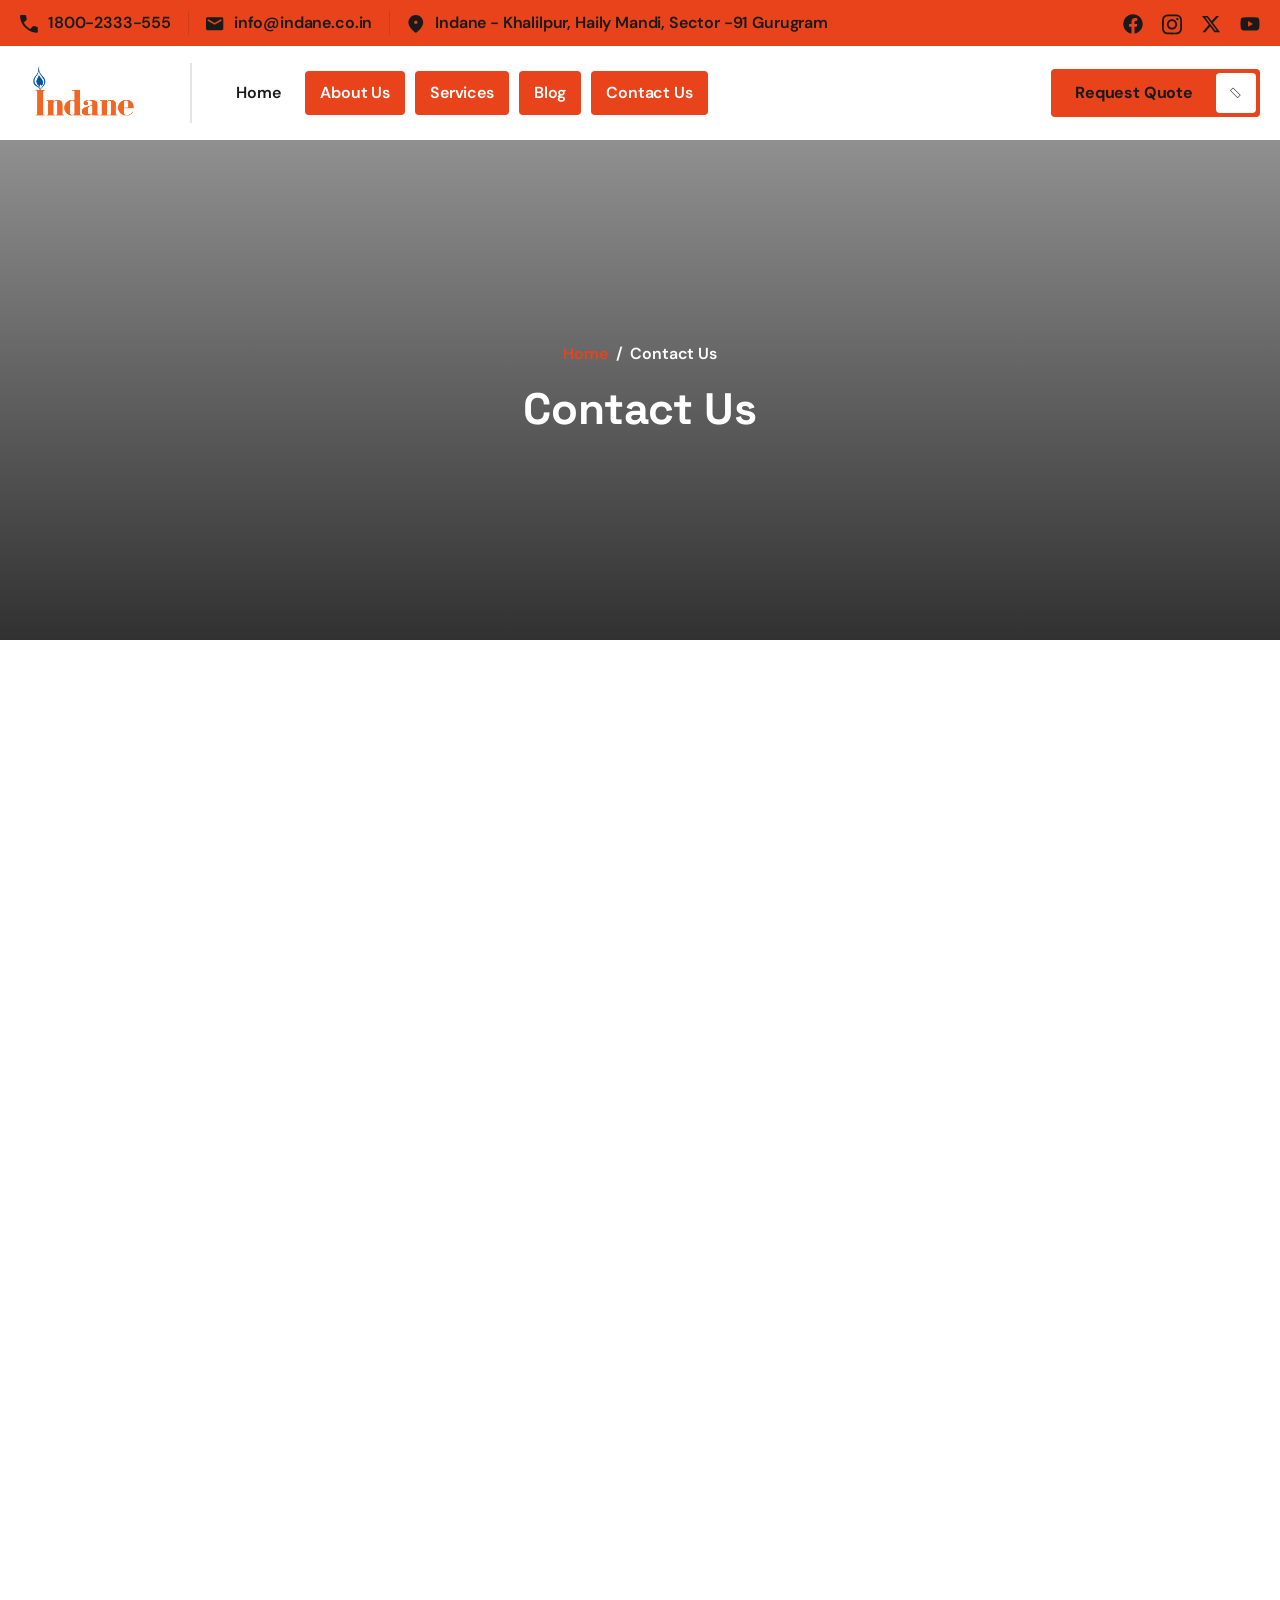
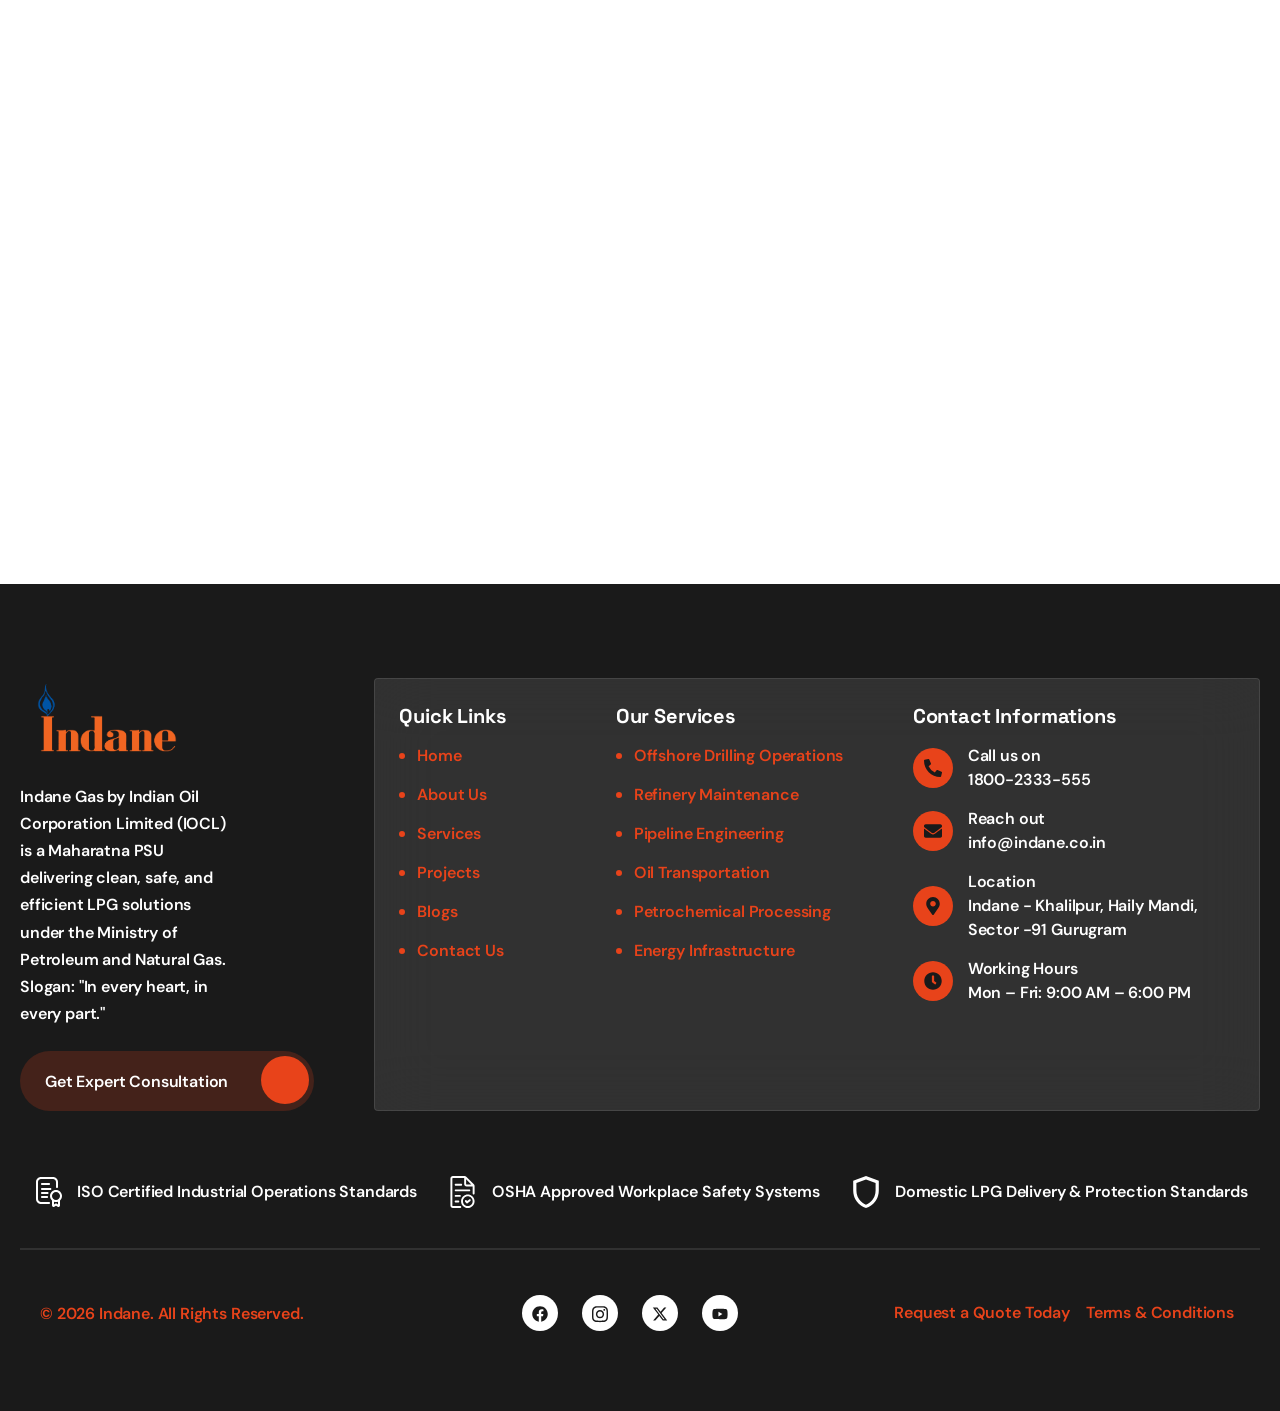
==== contact.html @ a06b0a33 "Unify contact page layout and theme details with home page, and interlink both pages" ====
<!DOCTYPE html>
<html lang="en-US">
<head>
<meta charset="UTF-8" />
    <meta name="viewport" content="width=device-width, initial-scale=1.0" />
    <title>Contact Us – IndianOil Indane LPG Distributor</title>
    <meta name="robots" content="index, follow" />
    <link rel="dns-prefetch" href="//fonts.googleapis.com" />
    <link rel="alternate" type="application/rss+xml" title="Indane - Oil &amp; Gas Company WordPress Theme » Feed" href="https://oilix.wpthemeverse.com/feed/" />
    <link rel="alternate" type="application/rss+xml" title="Indane - Oil &amp; Gas Company WordPress Theme » Comments Feed" href="https://oilix.wpthemeverse.com/comments/feed/" />
    <link rel="alternate" title="oEmbed (JSON)" type="application/json+oembed" href="https://oilix.wpthemeverse.com/wp-json/oembed/1.0/embed?url=https%3A%2F%2Foilix.wpthemeverse.com%2F" />
    <link rel="alternate" title="oEmbed (XML)" type="text/xml+oembed" href="https://oilix.wpthemeverse.com/wp-json/oembed/1.0/embed?url=https%3A%2F%2Foilix.wpthemeverse.com%2F&amp;format=xml" />
    
    <link rel="stylesheet" id="elementor-frontend-css" href="css/wp-content-uploads-elementor-css-custom-frontend.min.css" media="all" />
    
    <link rel="stylesheet" id="elementor-post-63-css" href="css/wp-content-uploads-elementor-css-post-63.css" media="all" />
    <link rel="stylesheet" id="elementor-post-1998-css" href="css/wp-content-uploads-elementor-css-post-1998.css" media="all" />
    
    
    
    <link rel="stylesheet" id="contact-form-7-css" href="css/wp-content-plugins-contact-form-7-includes-css-styles.css" media="all" />
    <link rel="stylesheet" id="elementor-post-8-css" href="css/wp-content-uploads-elementor-css-post-8.css" media="all" />
    <link rel="stylesheet" id="e-animation-fadeInUp-css" href="css/wp-content-plugins-elementor-assets-lib-animations-styles-fadeInUp.min.css" media="all" />
    <link rel="stylesheet" id="widget-heading-css" href="css/wp-content-plugins-elementor-assets-css-widget-heading.min.css" media="all" />
    <link rel="stylesheet" id="widget-icon-box-css" href="css/wp-content-uploads-elementor-css-custom-widget-icon-box.min.css" media="all" />
    <link rel="stylesheet" id="widget-divider-css" href="css/wp-content-plugins-elementor-assets-css-widget-divider.min.css" media="all" />
    <link rel="stylesheet" id="widget-image-box-css" href="css/wp-content-uploads-elementor-css-custom-widget-image-box.min.css" media="all" />
    <link rel="stylesheet" id="e-animation-fadeInRight-css" href="css/wp-content-plugins-elementor-assets-lib-animations-styles-fadeInRight.min.css" media="all" />
    <link rel="stylesheet" id="widget-image-css" href="css/wp-content-plugins-elementor-assets-css-widget-image.min.css" media="all" />
    <link rel="stylesheet" id="widget-counter-css" href="css/wp-content-plugins-elementor-assets-css-widget-counter.min.css" media="all" />
    <link rel="stylesheet" id="widget-icon-list-css" href="css/wp-content-uploads-elementor-css-custom-widget-icon-list.min.css" media="all" />
    <link rel="stylesheet" id="widget-rating-css" href="css/wp-content-plugins-elementor-assets-css-widget-rating.min.css" media="all" />
    <link rel="stylesheet" id="swiper-css" href="css/wp-content-plugins-elementor-assets-lib-swiper-v8-css-swiper.min.css" media="all" />
    <link rel="stylesheet" id="widget-text-path-css" href="css/wp-content-plugins-elementor-assets-css-widget-text-path.min.css" media="all" />
    <link rel="stylesheet" id="e-animation-zoomIn-css" href="css/wp-content-plugins-elementor-assets-lib-animations-styles-zoomIn.min.css" media="all" />
    <link rel="stylesheet" id="elementskit-parallax-css" href="css/wp-content-plugins-elementskit-modules-parallax-assets-css-style.css" media="all" />
    <link rel="stylesheet" id="e-animation-fadeInLeft-css" href="css/wp-content-plugins-elementor-assets-lib-animations-styles-fadeInLeft.min.css" media="all" />
    <link rel="stylesheet" id="elementor-post-21-css" href="css/wp-content-uploads-elementor-css-post-21.css" media="all" />
    <link rel="stylesheet" id="base-desktop-css" href="css/wp-content-uploads-elementor-css-base-desktop.css" media="all" />
    <link rel="stylesheet" id="ekit-widget-styles-css" href="css/wp-content-plugins-elementskit-lite-widgets-init-assets-css-widget-styles.css" media="all" />
    <link rel="stylesheet" id="ekit-widget-styles-pro-css" href="css/wp-content-plugins-elementskit-widgets-init-assets-css-widget-styles-pro.css" media="all" />
    <link rel="stylesheet" id="ekit-responsive-css" href="css/wp-content-plugins-elementskit-lite-widgets-init-assets-css-responsive.css" media="all" />
    <link rel="stylesheet" id="oilix-font-css" href="https://fonts.googleapis.com/css2?family=Plus+Jakarta+Sans:ital,wght@0,200..800;1,200..800&amp;display=swap" media="all" />
    <link rel="stylesheet" id="oilix-css-variable-css" href="css/wp-content-themes-oilix-assets-css-css-variable.css" media="all" />
    <link rel="stylesheet" id="fontawesome-6.4.0-css" href="css/wp-content-themes-oilix-assets-css-all.min.css" media="all" />
    <link rel="stylesheet" id="bootstrap-5.3.2-css" href="css/wp-content-themes-oilix-assets-css-bootstrap.min.css" media="all" />
    <link rel="stylesheet" id="oilix-style-css" href="css/wp-content-themes-oilix-style.css" media="all" />
    <link rel="stylesheet" id="elementor-gf-dmsans-css" href="https://fonts.googleapis.com/css?family=DM+Sans:100,100italic,200,200italic,300,300italic,400,400italic,500,500italic,600,600italic,700,700italic,800,800italic,900,900italic&amp;display=swap" media="all" />
    <link rel="stylesheet" id="elementor-gf-spacegrotesk-css" href="https://fonts.googleapis.com/css?family=Space+Grotesk:100,100italic,200,200italic,300,300italic,400,400italic,500,500italic,600,600italic,700,700italic,800,800italic,900,900italic&amp;display=swap" media="all" />
    <link rel="stylesheet" id="elementor-gf-rethinksans-css" href="https://fonts.googleapis.com/css?family=Rethink+Sans:100,100italic,200,200italic,300,300italic,400,400italic,500,500italic,600,600italic,700,700italic,800,800italic,900,900italic&amp;display=swap" media="all" />
    <link rel="stylesheet" id="elementor-icons-ekiticons-css" href="css/wp-content-plugins-elementskit-lite-modules-elementskit-icon-pack-assets-css-ekiticons.css" media="all" />
    
    <script id="jquery-core-js" src="https://oilix.wpthemeverse.com/wp-includes/js/jquery/jquery.min.js?ver=3.7.1">
    </script>
    <script id="jquery-migrate-js" src="https://oilix.wpthemeverse.com/wp-includes/js/jquery/jquery-migrate.min.js?ver=3.4.1">
    </script>
    <link rel="https://api.w.org/" href="https://oilix.wpthemeverse.com/wp-json/" />
    <link rel="alternate" title="JSON" type="application/json" href="https://oilix.wpthemeverse.com/wp-json/wp/v2/pages/2715" />
    <link rel="EditURI" type="application/rsd+xml" title="RSD" href="https://oilix.wpthemeverse.com/xmlrpc.php?rsd" />
    <meta name="generator" content="WordPress 7.0" />
    <link rel="canonical" href="https://oilix.wpthemeverse.com/" />
    <link rel="shortlink" href="https://oilix.wpthemeverse.com/" />
    <meta name="generator" content="Elementor 4.1.4; features: e_font_icon_svg, additional_custom_breakpoints; settings: css_print_method-external, google_font-enabled, font_display-swap" />
    
    
    <meta name="theme-color" content="#FFFFFF" />
    <link rel="icon" href="images/favicon.svg" type="image/svg+xml" sizes="any" />
    <link rel="icon" href="images/favicon.svg" type="image/svg+xml" sizes="32x32" />
    <link rel="icon" href="images/favicon.svg" type="image/svg+xml" sizes="192x192" />
    <link rel="apple-touch-icon" href="images/favicon.svg" />
    <meta name="msapplication-TileImage" content="images/favicon.svg" />
      
  
    <!-- Professional Team Cards Styling Overrides (Jenny Wilson style) -->
    
    <link rel="stylesheet" href="styles.css">
    <link rel="stylesheet" id="widget-google_maps-css" href="css/wp-content-plugins-elementor-assets-css-widget-google_maps.min.css" media="all" />
</head>
<body class="wp-singular page-template page-template-elementor_header_footer page page-id-21 wp-custom-logo wp-embed-responsive wp-theme-oilix elementor-default elementor-template-full-width elementor-kit-8 elementor-page elementor-page-21">

    <a class="skip-link screen-reader-text" href="#content">    Skip to content
</a>
<div class="ekit-template-content-markup ekit-template-content-header ekit-template-content-theme-support">
      <div data-elementor-type="wp-post" data-elementor-id="63" class="elementor elementor-63">
        <div class="elementor-element elementor-element-0252ae4 e-con-full e-flex e-con e-parent" data-id="0252ae4" data-element_type="container" data-e-type="container">
          <div class="elementor-element elementor-element-2b72ddc elementor-hidden-tablet elementor-hidden-mobile e-flex e-con-boxed e-con e-child" data-id="2b72ddc" data-element_type="container" data-e-type="container" data-settings="{&#34;background_background&#34;:&#34;classic&#34;}">
            <div class="e-con-inner">
              <div class="elementor-element elementor-element-5e96558 e-con-full e-flex e-con e-child" data-id="5e96558" data-element_type="container" data-e-type="container">
                <div class="elementor-element elementor-element-3dda092 elementor-widget elementor-widget-elementskit-stylish-list" data-id="3dda092" data-element_type="widget" data-e-type="widget" data-settings="{&#34;ekit_we_effect_on&#34;:&#34;none&#34;}" data-widget_type="elementskit-stylish-list.default">
                  <div class="elementor-widget-container">
                    <div class="ekit-wid-con">
                      <ul class="ekit-stylish-list list-inline">
                        <li class="ekit-stylish-list-content-wrapper elementor-repeater-item-6f565de">
                          <a class="ekit-wrapper-link" # aria-label="1800-2333-555"></a>
                          <div class="ekit-stylish-list-content">
                            <div class="ekit-stylish-list-content-icon">
                              <svg xmlns="http://www.w3.org/2000/svg" width="17" height="17" viewBox="0 0 17 17" fill="none">
                                <path d="M15.4811 16.8C13.4644 16.65 11.5519 16.1542 9.74356 15.3125C7.93523 14.4708 6.31439 13.3333 4.88106 11.9C3.44773 10.4667 2.31439 8.84583 1.48106 7.0375C0.647727 5.22917 0.156061 3.31667 0.00606061 1.3C-0.0272727 0.95 0.0768939 0.645833 0.318561 0.3875C0.560227 0.129167 0.856061 0 1.20606 0H4.60606C4.88939 0 5.13523 0.0875 5.34356 0.2625C5.55189 0.4375 5.68939 0.658333 5.75606 0.925L6.35606 3.6C6.38939 3.81667 6.37689 4.025 6.31856 4.225C6.26023 4.425 6.16439 4.59167 6.03106 4.725L3.60606 7.175C3.93939 7.80833 4.32273 8.41667 4.75606 9C5.18939 9.58333 5.67273 10.1333 6.20606 10.65C6.70606 11.15 7.23939 11.6125 7.80606 12.0375C8.37273 12.4625 8.97273 12.8417 9.60606 13.175L12.0811 10.775C12.2144 10.6417 12.3811 10.5458 12.5811 10.4875C12.7811 10.4292 12.9894 10.4167 13.2061 10.45L15.8811 11.025C16.1644 11.1083 16.3894 11.2542 16.5561 11.4625C16.7227 11.6708 16.8061 11.9167 16.8061 12.2V15.6C16.8061 15.95 16.6727 16.2458 16.4061 16.4875C16.1394 16.7292 15.8311 16.8333 15.4811 16.8Z" fill="#1A1A1A">
                                </path>
                              </svg>
                            </div>
                            <div class="ekit-stylish-list-content-text">
                              <span class="ekit-stylish-list-content-title">                              1800-2333-555
</span>
                            </div>
                          </div>
                        </li>
                        <div class="ekit-stylish-list-divider-inline">
                        </div>
                        <li class="ekit-stylish-list-content-wrapper elementor-repeater-item-b0fa4a8">
                          <a class="ekit-wrapper-link" # aria-label="info@indane.co.in"></a>
                          <div class="ekit-stylish-list-content">
                            <div class="ekit-stylish-list-content-icon">
                              <svg xmlns="http://www.w3.org/2000/svg" width="20" height="15" viewBox="0 0 20 15" fill="none">
                                <path d="M1.8 14.4C1.305 14.4 0.88125 14.2237 0.52875 13.871C0.17625 13.5183 0 13.0943 0 12.599V1.793C0 1.29767 0.17625 0.875 0.52875 0.525C0.88125 0.175 1.305 0 1.8 0H17.4C17.895 0 18.3188 0.176333 18.6712 0.528999C19.0238 0.881666 19.2 1.30567 19.2 1.801V12.607C19.2 13.1023 19.0238 13.525 18.6712 13.875C18.3188 14.225 17.895 14.4 17.4 14.4H1.8ZM9.8375 8.2375C9.9125 8.2125 9.99067 8.17767 10.072 8.133L16.975 4.175C17.1083 4.09167 17.2125 3.97967 17.2875 3.839C17.3625 3.69833 17.4 3.54367 17.4 3.375C17.4 3.01867 17.2474 2.75458 16.9423 2.58275C16.6371 2.41092 16.323 2.41667 16 2.6L9.6 6.275L3.225 2.625C2.90833 2.44167 2.59167 2.43333 2.275 2.6C1.95833 2.76667 1.8 3.025 1.8 3.375C1.8 3.54167 1.84167 3.69583 1.925 3.8375C2.00833 3.97917 2.11667 4.09167 2.25 4.175L9.15 8.125C9.21767 8.175 9.28875 8.2125 9.36325 8.2375C9.43775 8.2625 9.51667 8.275 9.6 8.275C9.68333 8.275 9.7625 8.2625 9.8375 8.2375Z" fill="#1A1A1A">
                                </path>
                              </svg>
                            </div>
                            <div class="ekit-stylish-list-content-text">
                              <span class="ekit-stylish-list-content-title">                              info@indane.co.in
</span>
                            </div>
                          </div>
                        </li>
                        <div class="ekit-stylish-list-divider-inline">
                        </div>
                        <li class="ekit-stylish-list-content-wrapper elementor-repeater-item-bd86d93">
                          <div class="ekit-stylish-list-content">
                            <div class="ekit-stylish-list-content-icon">
                              <svg xmlns="http://www.w3.org/2000/svg" width="16" height="19" viewBox="0 0 16 19" fill="none">
                                <path d="M7.1875 18.5125C6.99583 18.4375 6.80833 18.325 6.625 18.175C5.95833 17.5917 5.2375 16.9083 4.4625 16.125C3.6875 15.3417 2.96667 14.5 2.3 13.6C1.63333 12.7 1.08333 11.7625 0.65 10.7875C0.216667 9.8125 0 8.84167 0 7.875C0 5.64167 0.741667 3.77083 2.225 2.2625C3.70833 0.754167 5.56667 0 7.8 0C10.0167 0 11.8708 0.754167 13.3625 2.2625C14.8542 3.77083 15.6 5.64167 15.6 7.875C15.6 8.84167 15.3792 9.81667 14.9375 10.8C14.4958 11.7833 13.9458 12.725 13.2875 13.625C12.6292 14.525 11.9125 15.3625 11.1375 16.1375C10.3625 16.9125 9.64167 17.5917 8.975 18.175C8.79167 18.325 8.60417 18.4375 8.4125 18.5125C8.22083 18.5875 8.01667 18.625 7.8 18.625C7.58333 18.625 7.37917 18.5875 7.1875 18.5125ZM9.075 9.075C9.425 8.725 9.6 8.3 9.6 7.8C9.6 7.3 9.425 6.875 9.075 6.525C8.725 6.175 8.3 6 7.8 6C7.3 6 6.875 6.175 6.525 6.525C6.175 6.875 6 7.3 6 7.8C6 8.3 6.175 8.725 6.525 9.075C6.875 9.425 7.3 9.6 7.8 9.6C8.3 9.6 8.725 9.425 9.075 9.075Z" fill="#1A1A1A">
                                </path>
                              </svg>
                            </div>
                            <div class="ekit-stylish-list-content-text">
                              <span class="ekit-stylish-list-content-title">Indane - Khalilpur, Haily Mandi, Sector -91 Gurugram</span>
                            </div>
                          </div>
                        </li>
                        <div class="ekit-stylish-list-divider-inline">
                        </div>
                      </ul>
                    </div>
                  </div>
                </div>
              </div>
              <div class="elementor-element elementor-element-c99afc1 e-con-full e-flex e-con e-child" data-id="c99afc1" data-element_type="container" data-e-type="container">
                <div class="elementor-element elementor-element-7ab3181 elementor-widget elementor-widget-elementskit-social-media" data-id="7ab3181" data-element_type="widget" data-e-type="widget" data-settings="{&#34;ekit_we_effect_on&#34;:&#34;none&#34;}" data-widget_type="elementskit-social-media.default">
                  <div class="elementor-widget-container">
                    <div class="ekit-wid-con">
                      <ul class="ekit_social_media">
                        <li class="elementor-repeater-item-752e8b1">
                          <a # aria-label="Facebook" class="facebook">                          <svg aria-hidden="true" class="e-font-icon-svg e-fab-facebook" viewBox="0 0 512 512" xmlns="http://www.w3.org/2000/svg">
                            <path d="M504 256C504 119 393 8 256 8S8 119 8 256c0 123.78 90.69 226.38 209.25 245V327.69h-63V256h63v-54.64c0-62.15 37-96.48 93.67-96.48 27.14 0 55.52 4.84 55.52 4.84v61h-31.28c-30.8 0-40.41 19.12-40.41 38.73V256h68.78l-11 71.69h-57.78V501C413.31 482.38 504 379.78 504 256z">
                            </path>
                          </svg>
</a>
                        </li>
                        <li class="elementor-repeater-item-6adf5ff">
                          <a # aria-label="Instagram" class="instagram">                          <svg aria-hidden="true" class="e-font-icon-svg e-fab-instagram" viewBox="0 0 448 512" xmlns="http://www.w3.org/2000/svg">
                            <path d="M224.1 141c-63.6 0-114.9 51.3-114.9 114.9s51.3 114.9 114.9 114.9S339 319.5 339 255.9 287.7 141 224.1 141zm0 189.6c-41.1 0-74.7-33.5-74.7-74.7s33.5-74.7 74.7-74.7 74.7 33.5 74.7 74.7-33.6 74.7-74.7 74.7zm146.4-194.3c0 14.9-12 26.8-26.8 26.8-14.9 0-26.8-12-26.8-26.8s12-26.8 26.8-26.8 26.8 12 26.8 26.8zm76.1 27.2c-1.7-35.9-9.9-67.7-36.2-93.9-26.2-26.2-58-34.4-93.9-36.2-37-2.1-147.9-2.1-184.9 0-35.8 1.7-67.6 9.9-93.9 36.1s-34.4 58-36.2 93.9c-2.1 37-2.1 147.9 0 184.9 1.7 35.9 9.9 67.7 36.2 93.9s58 34.4 93.9 36.2c37 2.1 147.9 2.1 184.9 0 35.9-1.7 67.7-9.9 93.9-36.2 26.2-26.2 34.4-58 36.2-93.9 2.1-37 2.1-147.8 0-184.8zM398.8 388c-7.8 19.6-22.9 34.7-42.6 42.6-29.5 11.7-99.5 9-132.1 9s-102.7 2.6-132.1-9c-19.6-7.8-34.7-22.9-42.6-42.6-11.7-29.5-9-99.5-9-132.1s-2.6-102.7 9-132.1c7.8-19.6 22.9-34.7 42.6-42.6 29.5-11.7 99.5-9 132.1-9s102.7-2.6 132.1 9c19.6 7.8 34.7 22.9 42.6 42.6 11.7 29.5 9 99.5 9 132.1s2.7 102.7-9 132.1z">
                            </path>
                          </svg>
</a>
                        </li>
                        <li class="elementor-repeater-item-649c26e">
                          <a # aria-label="X" class="twitter">                          <svg aria-hidden="true" class="e-font-icon-svg e-fab-x-twitter" viewBox="0 0 512 512" xmlns="http://www.w3.org/2000/svg">
                            <path d="M389.2 48h70.6L305.6 224.2 487 464H345L233.7 318.6 106.5 464H35.8L200.7 275.5 26.8 48H172.4L272.9 180.9 389.2 48zM364.4 421.8h39.1L151.1 88h-42L364.4 421.8z">
                            </path>
                          </svg>
</a>
                        </li>
                        <li class="elementor-repeater-item-c8a0d56">
                          <a # aria-label="Youtube" class="youtube">                          <svg aria-hidden="true" class="e-font-icon-svg e-fab-youtube" viewBox="0 0 576 512" xmlns="http://www.w3.org/2000/svg">
                            <path d="M549.655 124.083c-6.281-23.65-24.787-42.276-48.284-48.597C458.781 64 288 64 288 64S117.22 64 74.629 75.486c-23.497 6.322-42.003 24.947-48.284 48.597-11.412 42.867-11.412 132.305-11.412 132.305s0 89.438 11.412 132.305c6.281 23.65 24.787 41.5 48.284 47.821C117.22 448 288 448 288 448s170.78 0 213.371-11.486c23.497-6.321 42.003-24.171 48.284-47.821 11.412-42.867 11.412-132.305 11.412-132.305s0-89.438-11.412-132.305zm-317.51 213.508V175.185l142.739 81.205-142.739 81.201z">
                            </path>
                          </svg>
</a>
                        </li>
                      </ul>
                    </div>
                  </div>
                </div>
              </div>
            </div>
          </div>
          <div class="elementor-element elementor-element-4ab2d81 e-flex e-con-boxed e-con e-child" data-id="4ab2d81" data-element_type="container" data-e-type="container" data-settings="{&#34;background_background&#34;:&#34;classic&#34;}">
            <div class="e-con-inner">
              <div class="elementor-element elementor-element-4b02220 e-con-full e-flex e-con e-child" data-id="4b02220" data-element_type="container" data-e-type="container">
                <div class="elementor-element elementor-element-ddee26d elementor-widget elementor-widget-oilix-site-logo" data-id="ddee26d" data-element_type="widget" data-e-type="widget" data-settings="{&#34;align&#34;:&#34;left&#34;,&#34;width&#34;:{&#34;unit&#34;:&#34;%&#34;,&#34;size&#34;:&#34;&#34;,&#34;sizes&#34;:[]},&#34;width_laptop&#34;:{&#34;unit&#34;:&#34;px&#34;,&#34;size&#34;:&#34;&#34;,&#34;sizes&#34;:[]},&#34;width_tablet&#34;:{&#34;unit&#34;:&#34;%&#34;,&#34;size&#34;:&#34;&#34;,&#34;sizes&#34;:[]},&#34;width_mobile&#34;:{&#34;unit&#34;:&#34;%&#34;,&#34;size&#34;:&#34;&#34;,&#34;sizes&#34;:[]},&#34;space&#34;:{&#34;unit&#34;:&#34;%&#34;,&#34;size&#34;:&#34;&#34;,&#34;sizes&#34;:[]},&#34;space_laptop&#34;:{&#34;unit&#34;:&#34;px&#34;,&#34;size&#34;:&#34;&#34;,&#34;sizes&#34;:[]},&#34;space_tablet&#34;:{&#34;unit&#34;:&#34;%&#34;,&#34;size&#34;:&#34;&#34;,&#34;sizes&#34;:[]},&#34;space_mobile&#34;:{&#34;unit&#34;:&#34;%&#34;,&#34;size&#34;:&#34;&#34;,&#34;sizes&#34;:[]},&#34;max_height&#34;:{&#34;unit&#34;:&#34;px&#34;,&#34;size&#34;:&#34;&#34;,&#34;sizes&#34;:[]},&#34;max_height_laptop&#34;:{&#34;unit&#34;:&#34;px&#34;,&#34;size&#34;:&#34;&#34;,&#34;sizes&#34;:[]},&#34;max_height_tablet&#34;:{&#34;unit&#34;:&#34;px&#34;,&#34;size&#34;:&#34;&#34;,&#34;sizes&#34;:[]},&#34;max_height_mobile&#34;:{&#34;unit&#34;:&#34;px&#34;,&#34;size&#34;:&#34;&#34;,&#34;sizes&#34;:[]},&#34;image_border_radius&#34;:{&#34;unit&#34;:&#34;px&#34;,&#34;top&#34;:&#34;&#34;,&#34;right&#34;:&#34;&#34;,&#34;bottom&#34;:&#34;&#34;,&#34;left&#34;:&#34;&#34;,&#34;isLinked&#34;:true},&#34;image_border_radius_laptop&#34;:{&#34;unit&#34;:&#34;px&#34;,&#34;top&#34;:&#34;&#34;,&#34;right&#34;:&#34;&#34;,&#34;bottom&#34;:&#34;&#34;,&#34;left&#34;:&#34;&#34;,&#34;isLinked&#34;:true},&#34;image_border_radius_tablet&#34;:{&#34;unit&#34;:&#34;px&#34;,&#34;top&#34;:&#34;&#34;,&#34;right&#34;:&#34;&#34;,&#34;bottom&#34;:&#34;&#34;,&#34;left&#34;:&#34;&#34;,&#34;isLinked&#34;:true},&#34;image_border_radius_mobile&#34;:{&#34;unit&#34;:&#34;px&#34;,&#34;top&#34;:&#34;&#34;,&#34;right&#34;:&#34;&#34;,&#34;bottom&#34;:&#34;&#34;,&#34;left&#34;:&#34;&#34;,&#34;isLinked&#34;:true},&#34;caption_padding&#34;:{&#34;unit&#34;:&#34;px&#34;,&#34;top&#34;:&#34;&#34;,&#34;right&#34;:&#34;&#34;,&#34;bottom&#34;:&#34;&#34;,&#34;left&#34;:&#34;&#34;,&#34;isLinked&#34;:true},&#34;caption_padding_laptop&#34;:{&#34;unit&#34;:&#34;px&#34;,&#34;top&#34;:&#34;&#34;,&#34;right&#34;:&#34;&#34;,&#34;bottom&#34;:&#34;&#34;,&#34;left&#34;:&#34;&#34;,&#34;isLinked&#34;:true},&#34;caption_padding_tablet&#34;:{&#34;unit&#34;:&#34;px&#34;,&#34;top&#34;:&#34;&#34;,&#34;right&#34;:&#34;&#34;,&#34;bottom&#34;:&#34;&#34;,&#34;left&#34;:&#34;&#34;,&#34;isLinked&#34;:true},&#34;caption_padding_mobile&#34;:{&#34;unit&#34;:&#34;px&#34;,&#34;top&#34;:&#34;&#34;,&#34;right&#34;:&#34;&#34;,&#34;bottom&#34;:&#34;&#34;,&#34;left&#34;:&#34;&#34;,&#34;isLinked&#34;:true},&#34;caption_space&#34;:{&#34;unit&#34;:&#34;px&#34;,&#34;size&#34;:0,&#34;sizes&#34;:[]},&#34;caption_space_laptop&#34;:{&#34;unit&#34;:&#34;px&#34;,&#34;size&#34;:&#34;&#34;,&#34;sizes&#34;:[]},&#34;caption_space_tablet&#34;:{&#34;unit&#34;:&#34;px&#34;,&#34;size&#34;:&#34;&#34;,&#34;sizes&#34;:[]},&#34;caption_space_mobile&#34;:{&#34;unit&#34;:&#34;px&#34;,&#34;size&#34;:&#34;&#34;,&#34;sizes&#34;:[]},&#34;ekit_we_effect_on&#34;:&#34;none&#34;}" data-widget_type="oilix-site-logo.default">
                  <div class="elementor-widget-container">
                    <div class="ata-site-logo">
                      <a data-elementor-open-lightbox="" class="elementor-clickable" #>                      <div class="ata-site-logo-set">
                        <div class="ata-site-logo-container">
                          <img class="ata-site-logo-img elementor-animation-" src="images/logo.png" alt="IndianOil Indane Logo" style="max-height: 65px; width: auto; object-fit: contain; vertical-align: middle;" />
                        </div>
                      </div>
</a>
                    </div>
                  </div>
                </div>
              </div>
              <div class="elementor-element elementor-element-4eb0507 e-con-full elementor-hidden-tablet elementor-hidden-mobile e-flex e-con e-child" data-id="4eb0507" data-element_type="container" data-e-type="container">
              </div>
              <div class="elementor-element elementor-element-3281172 e-con-full e-flex e-con e-child" data-id="3281172" data-element_type="container" data-e-type="container">
                <div class="elementor-element elementor-element-e63076b elementor-widget elementor-widget-ekit-nav-menu" data-id="e63076b" data-element_type="widget" data-e-type="widget" data-settings="{&#34;ekit_we_effect_on&#34;:&#34;none&#34;}" data-widget_type="ekit-nav-menu.default">
                  <div class="elementor-widget-container">
                    <nav class="ekit-wid-con ekit_menu_responsive_tablet" data-hamburger-icon="" data-hamburger-icon-type="icon" data-responsive-breakpoint="1024" data-close-on-anchor="no">
                      <button class="elementskit-menu-hamburger elementskit-menu-toggler" type="button" aria-label="hamburger-icon">
                        <span class="elementskit-menu-hamburger-icon"></span>
                        <span class="elementskit-menu-hamburger-icon"></span>
                        <span class="elementskit-menu-hamburger-icon"></span>
                      </button>
                      <div id="ekit-megamenu-header-menu" class="elementskit-menu-container elementskit-menu-offcanvas-elements elementskit-navbar-nav-default ekit-nav-menu-one-page-no ekit-nav-dropdown-hover">
                        <div class="custom-mobile-close" onclick="var d = this.closest('.elementor-nav-menu--dropdown') || this.closest('.elementskit-menu-container'); if(d){ d.style.display='none'; d.classList.remove('active'); } var t = document.querySelector('.elementor-menu-toggle') || document.querySelector('.elementskit-menu-hamburger') || document.querySelector('.elementskit-menu-toggler'); if(t){ t.setAttribute('aria-expanded','false'); t.classList.remove('active'); }" style="text-align:right; padding:12px 20px; font-size:28px; font-weight:bold; cursor:pointer; color:#1A1A1A; background:#ffffff; border-bottom:1px solid #eeeeee;">✕</div>
                        <ul id="menu-header-menu" class="elementskit-navbar-nav elementskit-menu-po-left submenu-click-on-icon">
                          <li id="menu-item-9026" class="menu-item menu-item-type-post_type menu-item-object-page menu-item-home">
                            <a href="index.html">                            Home
</a>
                          </li>
                          <li id="menu-item-48" class="menu-item menu-item-type-post_type menu-item-object-page current-menu-item page_item page-item-21 current_page_item">
                            <a href="index.html#about">                            About Us
</a>
                          </li>
                          <li id="menu-item-51" class="menu-item menu-item-type-post_type menu-item-object-page current-menu-item page_item page-item-21 current_page_item">
                            <a href="index.html#services">                            Services
</a>
                          </li>
                          <li id="menu-item-47" class="menu-item menu-item-type-post_type menu-item-object-page current-menu-item page_item page-item-21 current_page_item">
                            <a href="index.html#blog">                            Blog
</a>
                          </li>
                          <li id="menu-item-49" class="menu-item menu-item-type-post_type menu-item-object-page current-menu-item page_item page-item-21 current_page_item">
                            <a href="#" style="background-color: #e8431a; color: #ffffff;">                            Contact Us
</a>
                          </li>
                        </ul>
                        <div class="elementskit-nav-identity-panel">
                          <button class="elementskit-menu-close elementskit-menu-toggler" type="button">
                            X
                          </button>
                        </div>
                      </div>
                      <div class="elementskit-menu-overlay elementskit-menu-offcanvas-elements elementskit-menu-toggler ekit-nav-menu--overlay">
                      </div>
                    </nav>
                  </div>
                </div>
              </div>
              <div class="elementor-element elementor-element-a6e4bfe e-con-full elementor-hidden-mobile e-flex e-con e-child" data-id="a6e4bfe" data-element_type="container" data-e-type="container">
                <div class="elementor-element elementor-element-6dcb43e elementor-widget elementor-widget-elementskit-creative-button" data-id="6dcb43e" data-element_type="widget" data-e-type="widget" data-settings="{&#34;ekit_we_effect_on&#34;:&#34;none&#34;}" data-widget_type="elementskit-creative-button.default">
                  <div class="elementor-widget-container">
                    <div class="ekit-wid-con">
                      <div class="ekit-btn-wraper">
                        <a #contact target="_blank" class="ekit_creative_button ekit_position_aware" style="flex-direction: row-reverse;" data-text="">                        <span class="ekit_creative_button_icon_wrapper">                        <i aria-hidden="true" class="ekit_creative_button_icon_before icon icon-right-arrow"></i>
</span>
                        <span class="ekit_creative_button_text">                        Request Quote
</span>
                        <span class="ekit_position_aware_bg"></span>
</a>
                      </div>
                    </div>
                  </div>
                </div>
              </div>
            </div>
          </div>
        </div>
      </div>
    </div>
<div data-elementor-type="wp-page" data-elementor-id="21" class="elementor elementor-21">
				<div class="elementor-element elementor-element-bc68c34 e-con-full e-flex e-con e-parent" data-id="bc68c34" data-element_type="container" data-e-type="container" data-settings="{&quot;background_background&quot;:&quot;classic&quot;}">
		<div class="elementor-element elementor-element-f90a582 e-flex e-con-boxed e-con e-child" data-id="f90a582" data-element_type="container" data-e-type="container">
					<div class="e-con-inner">
				<div class="elementor-element elementor-element-0328a98 elementor-widget elementor-widget-oilix-breadcrumb" data-id="0328a98" data-element_type="widget" data-e-type="widget" data-settings="{&quot;ekit_we_effect_on&quot;:&quot;none&quot;}" data-widget_type="oilix-breadcrumb.default">
				<div class="elementor-widget-container">
					<div role="navigation" aria-label="Breadcrumbs" class="breadcrumb-trail breadcrumbs"><ol class="trail-items"><li class="trail-item trail-begin"><a href="https://oilix.wpthemeverse.com/" rel="home"><span>Home</span></a><span class="trail-sep"></span></li><li class="trail-item trail-end"><span><span>Contact Us</span></span></li></ol></div>				</div>
				</div>
				<div class="elementor-element elementor-element-5cb5e15 sis-heading-animation sis-animation-heading-none elementor-widget elementor-widget-heading" data-id="5cb5e15" data-element_type="widget" data-e-type="widget" data-settings="{&quot;ekit_we_effect_on&quot;:&quot;none&quot;}" data-widget_type="heading.default">
					<h2 class="elementor-heading-title elementor-size-default">Contact Us</h2>				</div>
					</div>
				</div>
				</div>
		<div class="elementor-element elementor-element-8844d51 e-flex e-con-boxed e-con e-parent" data-id="8844d51" data-element_type="container" data-e-type="container" data-settings="{&quot;background_background&quot;:&quot;classic&quot;}">
					<div class="e-con-inner">
		<div class="elementor-element elementor-element-745f6cd e-con-full e-flex elementor-invisible e-con e-child" data-id="745f6cd" data-element_type="container" data-e-type="container" data-settings="{&quot;animation&quot;:&quot;fadeInUp&quot;}">
		<div class="elementor-element elementor-element-a71d5e7 e-con-full e-flex e-con e-child" data-id="a71d5e7" data-element_type="container" data-e-type="container">
		<div class="elementor-element elementor-element-c9ff6f8 e-con-full e-flex e-con e-child" data-id="c9ff6f8" data-element_type="container" data-e-type="container" data-settings="{&quot;background_background&quot;:&quot;classic&quot;}">
				<div class="elementor-element elementor-element-9c88d72 sis-heading-animation sis-animation-heading-style-3 section-title elementor-invisible elementor-widget elementor-widget-heading" data-id="9c88d72" data-element_type="widget" data-e-type="widget" data-settings="{&quot;_animation&quot;:&quot;fadeInUp&quot;,&quot;ekit_we_effect_on&quot;:&quot;none&quot;}" data-widget_type="heading.default">
					<h3 class="elementor-heading-title elementor-size-default">Contact Us</h3>				</div>
				<div class="elementor-element elementor-element-a401f9e sis-heading-animation sis-animation-heading-style-2 elementor-widget elementor-widget-heading" data-id="a401f9e" data-element_type="widget" data-e-type="widget" data-settings="{&quot;ekit_we_effect_on&quot;:&quot;none&quot;}" data-widget_type="heading.default">
					<h2 class="elementor-heading-title elementor-size-default"><span>Expert Guidance</span> for Energy Infrastructure</h2>				</div>
				<div class="elementor-element elementor-element-7c7876c elementor-invisible elementor-widget elementor-widget-text-editor" data-id="7c7876c" data-element_type="widget" data-e-type="widget" data-settings="{&quot;_animation&quot;:&quot;fadeInUp&quot;,&quot;ekit_we_effect_on&quot;:&quot;none&quot;}" data-widget_type="text-editor.default">
									<p>We provide reliable operational guidance, smart infrastructure solutions, and industry expertise designed to support efficient, scalable, and high-performance energy operations across modern industrial sectors.</p>								</div>
		<div class="elementor-element elementor-element-98b0be7 e-con-full e-flex elementor-invisible e-con e-child" data-id="98b0be7" data-element_type="container" data-e-type="container" data-settings="{&quot;animation&quot;:&quot;fadeInUp&quot;,&quot;background_background&quot;:&quot;classic&quot;}">
				<div class="elementor-element elementor-element-c0b6005 elementor-widget-mobile__width-inherit ekit-equal-height-disable elementor-widget elementor-widget-elementskit-icon-box" data-id="c0b6005" data-element_type="widget" data-e-type="widget" data-settings="{&quot;ekit_we_effect_on&quot;:&quot;none&quot;}" data-widget_type="elementskit-icon-box.default">
					<div class="ekit-wid-con" >        <!-- link opening -->
                <a href="tel:18002333555" class="ekit_global_links">
                <!-- end link opening -->

        <div class="elementskit-infobox text-left text-left icon-lef-right-aligin elementor-animation- media  ">
                    <div class="elementskit-box-header elementor-animation-">
                <div class="elementskit-info-box-icon  text-center">
                    <svg aria-hidden="true" class="elementkit-infobox-icon e-font-icon-svg e-fas-phone-alt" viewBox="0 0 512 512" xmlns="http://www.w3.org/2000/svg"><path d="M497.39 361.8l-112-48a24 24 0 0 0-28 6.9l-49.6 60.6A370.66 370.66 0 0 1 130.6 204.11l60.6-49.6a23.94 23.94 0 0 0 6.9-28l-48-112A24.16 24.16 0 0 0 122.6.61l-104 24A24 24 0 0 0 0 48c0 256.5 207.9 464 464 464a24 24 0 0 0 23.4-18.6l24-104a24.29 24.29 0 0 0-14.01-27.6z"></path></svg>
                </div>
          </div>
                        <div class="box-body">
                            <h3 class="elementskit-info-box-title">
                    Phone                </h3>
                        		  	<p>1800-2333-555</p>
                                </div>
        
        
                </div>
                </a>
        </div>				</div>
				<div class="elementor-element elementor-element-500ab2b elementor-widget-mobile__width-inherit ekit-equal-height-disable elementor-widget elementor-widget-elementskit-icon-box" data-id="500ab2b" data-element_type="widget" data-e-type="widget" data-settings="{&quot;ekit_we_effect_on&quot;:&quot;none&quot;}" data-widget_type="elementskit-icon-box.default">
					<div class="ekit-wid-con" >        <!-- link opening -->
                <a href="mailto:info@indane.co.in" class="ekit_global_links">
                <!-- end link opening -->

        <div class="elementskit-infobox text-left text-left icon-lef-right-aligin elementor-animation- media  ">
                    <div class="elementskit-box-header elementor-animation-">
                <div class="elementskit-info-box-icon  text-center">
                    <svg aria-hidden="true" class="elementkit-infobox-icon e-font-icon-svg e-fas-envelope" viewBox="0 0 512 512" xmlns="http://www.w3.org/2000/svg"><path d="M502.3 190.8c3.9-3.1 9.7-.2 9.7 4.7V400c0 26.5-21.5 48-48 48H48c-26.5 0-48-21.5-48-48V195.6c0-5 5.7-7.8 9.7-4.7 22.4 17.4 52.1 39.5 154.1 113.6 21.1 15.4 56.7 47.8 92.2 47.6 35.7.3 72-32.8 92.3-47.6 102-74.1 131.6-96.3 154-113.7zM256 320c23.2.4 56.6-29.2 73.4-41.4 132.7-96.3 142.8-104.7 173.4-128.7 5.8-4.5 9.2-11.5 9.2-18.9v-19c0-26.5-21.5-48-48-48H48C21.5 64 0 85.5 0 112v19c0 7.4 3.4 14.3 9.2 18.9 30.6 23.9 40.7 32.4 173.4 128.7 16.8 12.2 50.2 41.8 73.4 41.4z"></path></svg>
                </div>
          </div>
                        <div class="box-body">
                            <h3 class="elementskit-info-box-title">
                    Reach out                </h3>
                        		  	<p>info@indane.co.in</p>
                                </div>
        
        
                </div>
                </a>
        </div>				</div>
				<div class="elementor-element elementor-element-d5a573b elementor-widget-mobile__width-inherit elementor-widget__width-inherit ekit-equal-height-disable elementor-widget elementor-widget-elementskit-icon-box" data-id="d5a573b" data-element_type="widget" data-e-type="widget" data-settings="{&quot;ekit_we_effect_on&quot;:&quot;none&quot;}" data-widget_type="elementskit-icon-box.default">
					<div class="ekit-wid-con" >        <!-- link opening -->
                <!-- end link opening -->

        <div class="elementskit-infobox text-left text-left icon-lef-right-aligin elementor-animation- media  ">
                    <div class="elementskit-box-header elementor-animation-">
                <div class="elementskit-info-box-icon  text-center">
                    <svg aria-hidden="true" class="elementkit-infobox-icon e-font-icon-svg e-fas-map-marker-alt" viewBox="0 0 384 512" xmlns="http://www.w3.org/2000/svg"><path d="M172.268 501.67C26.97 291.031 0 269.413 0 192 0 85.961 85.961 0 192 0s192 85.961 192 192c0 77.413-26.97 99.031-172.268 309.67-9.535 13.774-29.93 13.773-39.464 0zM192 272c44.183 0 80-35.817 80-80s-35.817-80-80-80-80 35.817-80 80 35.817 80 80 80z"></path></svg>
                </div>
          </div>
                        <div class="box-body">
                            <h3 class="elementskit-info-box-title">
                    Location                </h3>
                        		  	<p>Indane - Khalilpur, Haily Mandi, Sector -91 Gurugram</p>
                                </div>
        
        
                </div>
        </div>				</div>
				<div class="elementor-element elementor-element-dcd64ef elementor-widget-mobile__width-inherit ekit-equal-height-disable elementor-widget elementor-widget-elementskit-icon-box" data-id="dcd64ef" data-element_type="widget" data-e-type="widget" data-settings="{&quot;ekit_we_effect_on&quot;:&quot;none&quot;}" data-widget_type="elementskit-icon-box.default">
					<div class="ekit-wid-con" >        <!-- link opening -->
                <!-- end link opening -->

        <div class="elementskit-infobox text-left text-left icon-lef-right-aligin elementor-animation- media  ">
                    <div class="elementskit-box-header elementor-animation-">
                <div class="elementskit-info-box-icon  text-center">
                    <svg aria-hidden="true" class="elementkit-infobox-icon e-font-icon-svg e-fas-clock" viewBox="0 0 512 512" xmlns="http://www.w3.org/2000/svg"><path d="M256,8C119,8,8,119,8,256S119,504,256,504,504,393,504,256,393,8,256,8Zm92.49,313h0l-20,25a16,16,0,0,1-22.49,2.5h0l-67-49.72a40,40,0,0,1-15-31.23V112a16,16,0,0,1,16-16h32a16,16,0,0,1,16,16V256l58,42.5A16,16,0,0,1,348.49,321Z"></path></svg>
                </div>
          </div>
                        <div class="box-body">
                            <h3 class="elementskit-info-box-title">
                    Office Hours                </h3>
                        		  	<p>Mon – Fri: 9:00 AM – 6:00 PM</p>
                                </div>
        
        
                </div>
        </div>				</div>
				</div>
				</div>
		<div class="elementor-element elementor-element-6203ccd e-con-full e-flex e-con e-child" data-id="6203ccd" data-element_type="container" data-e-type="container">
		<div class="elementor-element elementor-element-e8c9f4b e-con-full e-flex elementor-invisible e-con e-child" data-id="e8c9f4b" data-element_type="container" data-e-type="container" data-settings="{&quot;background_background&quot;:&quot;classic&quot;,&quot;animation&quot;:&quot;fadeInRight&quot;}">
				<div class="elementor-element elementor-element-aed8b34 sis-heading-animation sis-animation-heading-style-2 elementor-widget elementor-widget-heading" data-id="aed8b34" data-element_type="widget" data-e-type="widget" data-settings="{&quot;ekit_we_effect_on&quot;:&quot;none&quot;}" data-widget_type="heading.default">
					<h2 class="elementor-heading-title elementor-size-default">Send a <span>Message</span></h2>				</div>
				<div class="elementor-element elementor-element-c5d1cdf elementor-invisible elementor-widget elementor-widget-text-editor" data-id="c5d1cdf" data-element_type="widget" data-e-type="widget" data-settings="{&quot;_animation&quot;:&quot;fadeInUp&quot;,&quot;ekit_we_effect_on&quot;:&quot;none&quot;}" data-widget_type="text-editor.default">
									<p>Send us a message anytime and our team will get back to you as soon as possible with the support and guidance you need.</p>								</div>
				<div class="elementor-element elementor-element-bfa7fd9 sis-appointmentform elementor-widget elementor-widget-elementskit-contact-form7" data-id="bfa7fd9" data-element_type="widget" data-e-type="widget" data-settings="{&quot;ekit_we_effect_on&quot;:&quot;none&quot;}" data-widget_type="elementskit-contact-form7.default">
					<div class="ekit-wid-con" ><div class="ekit-form">
<div class="wpcf7 no-js" id="wpcf7-f3359-p21-o1" lang="en-US" dir="ltr" data-wpcf7-id="3359">
<div class="screen-reader-response"><p role="status" aria-live="polite" aria-atomic="true"></p> <ul></ul></div>
<form action="/contact-us/#wpcf7-f3359-p21-o1" method="post" class="wpcf7-form init" aria-label="Contact form" novalidate="novalidate" data-status="init">
<fieldset class="hidden-fields-container"><input type="hidden" name="_wpcf7" value="3359" /><input type="hidden" name="_wpcf7_version" value="6.1.6" /><input type="hidden" name="_wpcf7_locale" value="en_US" /><input type="hidden" name="_wpcf7_unit_tag" value="wpcf7-f3359-p21-o1" /><input type="hidden" name="_wpcf7_container_post" value="21" /><input type="hidden" name="_wpcf7_posted_data_hash" value="" />
</fieldset>
<div class="row">
	<div class="form-group col-md-6">
		<p><span class="wpcf7-form-control-wrap" data-name="first-name"><input size="40" maxlength="400" class="wpcf7-form-control wpcf7-text wpcf7-validates-as-required form-control" id="name" aria-required="true" aria-invalid="false" placeholder="First Name*" value="" type="text" name="first-name" /></span>
		</p>
	</div>
	<div class="form-group col-md-6">
		<p><span class="wpcf7-form-control-wrap" data-name="last-name"><input size="40" maxlength="400" class="wpcf7-form-control wpcf7-text wpcf7-validates-as-required form-control" id="last-name" aria-required="true" aria-invalid="false" placeholder="Last Name*" value="" type="text" name="last-name" /></span>
		</p>
	</div>
	<div class="form-group col-md-12">
		<p><span class="wpcf7-form-control-wrap" data-name="phone-number"><input size="40" maxlength="400" class="wpcf7-form-control wpcf7-tel wpcf7-validates-as-required wpcf7-text wpcf7-validates-as-tel form-control" aria-required="true" aria-invalid="false" placeholder="Phone number" value="" type="tel" name="phone-number" /></span>
		</p>
	</div>
	<div class="form-group col-md-12">
		<p><span class="wpcf7-form-control-wrap" data-name="email"><input size="40" maxlength="400" class="wpcf7-form-control wpcf7-email wpcf7-validates-as-required wpcf7-text wpcf7-validates-as-email form-control" id="email" aria-required="true" aria-invalid="false" placeholder="Email address" value="" type="email" name="email" /></span>
		</p>
	</div>
	<div class="form-group col-md-12">
		<p><span class="wpcf7-form-control-wrap" data-name="message"><textarea cols="40" rows="10" maxlength="2000" class="wpcf7-form-control wpcf7-textarea form-control" id="msg" aria-invalid="false" placeholder="Your Message" name="message"></textarea></span>
		</p>
	</div>
	<div class="col-md-12 form-btn">
		<p><input class="wpcf7-form-control wpcf7-submit has-spinner btn-default" id="msgSubmit" type="submit" value="Request A Free Quote" />
		</p>
	</div>
</div><div class="wpcf7-response-output" aria-hidden="true"></div>
</form>
</div>
</div></div>				</div>
				</div>
				</div>
				</div>
				</div>
					</div>
				</div>
		<div class="elementor-element elementor-element-c9e01d9 e-con-full e-flex e-con e-parent" data-id="c9e01d9" data-element_type="container" data-e-type="container">
				<div class="elementor-element elementor-element-46803c8 elementor-widget elementor-widget-google_maps" data-id="46803c8" data-element_type="widget" data-e-type="widget" data-settings="{&quot;ekit_we_effect_on&quot;:&quot;none&quot;}" data-widget_type="google_maps.default">
							<div class="elementor-custom-embed">
			<iframe loading="lazy"
					src="https://maps.google.com/maps?q=Khalilpur%2C%20Haily%20Mandi%2C%20Sector%20-91%20Gurugram&#038;t=m&#038;z=10&#038;output=embed&#038;iwloc=near"
					title="Indane - Khalilpur, Haily Mandi, Sector -91 Gurugram"
					aria-label="Indane - Khalilpur, Haily Mandi, Sector -91 Gurugram"
			></iframe>
		</div>
						</div>
				</div>
				</div>
<div class="ekit-template-content-markup ekit-template-content-footer ekit-template-content-theme-support">
      <div data-elementor-type="wp-post" data-elementor-id="1998" class="elementor elementor-1998">
        <div class="elementor-element elementor-element-e55a0bb e-con-full e-flex e-con e-parent" data-id="e55a0bb" data-element_type="container" data-e-type="container" data-settings="{&#34;background_background&#34;:&#34;classic&#34;}">
          <div class="elementor-element elementor-element-19549c8 elementor-fixed sis-backtopbtn elementor-widget elementor-widget-elementskit-back-to-top" data-id="19549c8" data-element_type="widget" data-e-type="widget" data-settings="{&#34;_position&#34;:&#34;fixed&#34;,&#34;ekit_we_effect_on&#34;:&#34;none&#34;}" data-widget_type="elementskit-back-to-top.default">
            <div class="ekit-wid-con">
              <div class="ekit-back-to-top-container ekit-btt icon_only" data-settings="{&#34;offset_top&#34;:0,&#34;show_after&#34;:600,&#34;show_scroll&#34;:&#34;yes&#34;,&#34;style&#34;:&#34;icon_only&#34;,&#34;foreground&#34;:null,&#34;background&#34;:null}">
                <span class="ekit-btt__button yes">                <svg aria-hidden="true" class="e-font-icon-svg e-fas-arrow-up" viewBox="0 0 448 512" xmlns="http://www.w3.org/2000/svg">
                  <path d="M34.9 289.5l-22.2-22.2c-9.4-9.4-9.4-24.6 0-33.9L207 39c9.4-9.4 24.6-9.4 33.9 0l194.3 194.3c9.4 9.4 9.4 24.6 0 33.9L413 289.4c-9.5 9.5-25 9.3-34.3-.4L264 168.6V456c0 13.3-10.7 24-24 24h-32c-13.3 0-24-10.7-24-24V168.6L69.2 289.1c-9.3 9.8-24.8 10-34.3.4z">
                  </path>
                </svg>
</span>
              </div>
            </div>
          </div>
          <div class="elementor-element elementor-element-b678df2 e-flex e-con-boxed e-con e-child" data-id="b678df2" data-element_type="container" data-e-type="container">
            <div class="e-con-inner">
              <div class="elementor-element elementor-element-40762a6 e-con-full e-flex e-con e-child" data-id="40762a6" data-element_type="container" data-e-type="container">
                <div class="elementor-element elementor-element-b41ba2a e-con-full e-flex e-con e-child" data-id="b41ba2a" data-element_type="container" data-e-type="container">
                  <div class="elementor-element elementor-element-c3db1cb elementor-widget elementor-widget-oilix-site-logo" data-id="c3db1cb" data-element_type="widget" data-e-type="widget" data-settings="{&#34;align&#34;:&#34;left&#34;,&#34;width&#34;:{&#34;unit&#34;:&#34;%&#34;,&#34;size&#34;:&#34;&#34;,&#34;sizes&#34;:[]},&#34;width_laptop&#34;:{&#34;unit&#34;:&#34;px&#34;,&#34;size&#34;:&#34;&#34;,&#34;sizes&#34;:[]},&#34;width_tablet&#34;:{&#34;unit&#34;:&#34;%&#34;,&#34;size&#34;:&#34;&#34;,&#34;sizes&#34;:[]},&#34;width_mobile&#34;:{&#34;unit&#34;:&#34;%&#34;,&#34;size&#34;:&#34;&#34;,&#34;sizes&#34;:[]},&#34;space&#34;:{&#34;unit&#34;:&#34;%&#34;,&#34;size&#34;:&#34;&#34;,&#34;sizes&#34;:[]},&#34;space_laptop&#34;:{&#34;unit&#34;:&#34;px&#34;,&#34;size&#34;:&#34;&#34;,&#34;sizes&#34;:[]},&#34;space_tablet&#34;:{&#34;unit&#34;:&#34;%&#34;,&#34;size&#34;:&#34;&#34;,&#34;sizes&#34;:[]},&#34;space_mobile&#34;:{&#34;unit&#34;:&#34;%&#34;,&#34;size&#34;:&#34;&#34;,&#34;sizes&#34;:[]},&#34;max_height&#34;:{&#34;unit&#34;:&#34;px&#34;,&#34;size&#34;:&#34;&#34;,&#34;sizes&#34;:[]},&#34;max_height_laptop&#34;:{&#34;unit&#34;:&#34;px&#34;,&#34;size&#34;:&#34;&#34;,&#34;sizes&#34;:[]},&#34;max_height_tablet&#34;:{&#34;unit&#34;:&#34;px&#34;,&#34;size&#34;:&#34;&#34;,&#34;sizes&#34;:[]},&#34;max_height_mobile&#34;:{&#34;unit&#34;:&#34;px&#34;,&#34;size&#34;:&#34;&#34;,&#34;sizes&#34;:[]},&#34;image_border_radius&#34;:{&#34;unit&#34;:&#34;px&#34;,&#34;top&#34;:&#34;&#34;,&#34;right&#34;:&#34;&#34;,&#34;bottom&#34;:&#34;&#34;,&#34;left&#34;:&#34;&#34;,&#34;isLinked&#34;:true},&#34;image_border_radius_laptop&#34;:{&#34;unit&#34;:&#34;px&#34;,&#34;top&#34;:&#34;&#34;,&#34;right&#34;:&#34;&#34;,&#34;bottom&#34;:&#34;&#34;,&#34;left&#34;:&#34;&#34;,&#34;isLinked&#34;:true},&#34;image_border_radius_tablet&#34;:{&#34;unit&#34;:&#34;px&#34;,&#34;top&#34;:&#34;&#34;,&#34;right&#34;:&#34;&#34;,&#34;bottom&#34;:&#34;&#34;,&#34;left&#34;:&#34;&#34;,&#34;isLinked&#34;:true},&#34;image_border_radius_mobile&#34;:{&#34;unit&#34;:&#34;px&#34;,&#34;top&#34;:&#34;&#34;,&#34;right&#34;:&#34;&#34;,&#34;bottom&#34;:&#34;&#34;,&#34;left&#34;:&#34;&#34;,&#34;isLinked&#34;:true},&#34;caption_padding&#34;:{&#34;unit&#34;:&#34;px&#34;,&#34;top&#34;:&#34;&#34;,&#34;right&#34;:&#34;&#34;,&#34;bottom&#34;:&#34;&#34;,&#34;left&#34;:&#34;&#34;,&#34;isLinked&#34;:true},&#34;caption_padding_laptop&#34;:{&#34;unit&#34;:&#34;px&#34;,&#34;top&#34;:&#34;&#34;,&#34;right&#34;:&#34;&#34;,&#34;bottom&#34;:&#34;&#34;,&#34;left&#34;:&#34;&#34;,&#34;isLinked&#34;:true},&#34;caption_padding_tablet&#34;:{&#34;unit&#34;:&#34;px&#34;,&#34;top&#34;:&#34;&#34;,&#34;right&#34;:&#34;&#34;,&#34;bottom&#34;:&#34;&#34;,&#34;left&#34;:&#34;&#34;,&#34;isLinked&#34;:true},&#34;caption_padding_mobile&#34;:{&#34;unit&#34;:&#34;px&#34;,&#34;top&#34;:&#34;&#34;,&#34;right&#34;:&#34;&#34;,&#34;bottom&#34;:&#34;&#34;,&#34;left&#34;:&#34;&#34;,&#34;isLinked&#34;:true},&#34;caption_space&#34;:{&#34;unit&#34;:&#34;px&#34;,&#34;size&#34;:0,&#34;sizes&#34;:[]},&#34;caption_space_laptop&#34;:{&#34;unit&#34;:&#34;px&#34;,&#34;size&#34;:&#34;&#34;,&#34;sizes&#34;:[]},&#34;caption_space_tablet&#34;:{&#34;unit&#34;:&#34;px&#34;,&#34;size&#34;:&#34;&#34;,&#34;sizes&#34;:[]},&#34;caption_space_mobile&#34;:{&#34;unit&#34;:&#34;px&#34;,&#34;size&#34;:&#34;&#34;,&#34;sizes&#34;:[]},&#34;ekit_we_effect_on&#34;:&#34;none&#34;}" data-widget_type="oilix-site-logo.default">
                    <div class="elementor-widget-container">
                      <div class="ata-site-logo">
                        <a data-elementor-open-lightbox="" class="elementor-clickable" #>                        <div class="ata-site-logo-set">
                          <div class="ata-site-logo-container">
                            <img class="ata-site-logo-img elementor-animation-" src="images/logo.png" alt="IndianOil Indane Logo" style="max-height: 85px; width: auto; object-fit: contain;" />
                          </div>
                        </div>
</a>
                      </div>
                    </div>
                  </div>
                  <div class="elementor-element elementor-element-6d67c0e elementor-widget-laptop__width-initial elementor-widget-mobile__width-inherit elementor-widget elementor-widget-text-editor" data-id="6d67c0e" data-element_type="widget" data-e-type="widget" data-settings="{&#34;ekit_we_effect_on&#34;:&#34;none&#34;}" data-widget_type="text-editor.default">
                    <p>
                      Indane Gas by Indian Oil Corporation Limited (IOCL) is a Maharatna PSU delivering clean, safe, and efficient LPG solutions under the Ministry of Petroleum and Natural Gas. Slogan: "In every heart, in every part."
                    </p>
                  </div>
                  <div class="elementor-element elementor-element-eb4dcfb sis-footer-newsletter sis-footer-newsletter-light elementor-widget elementor-widget-elementskit-contact-form7" data-id="eb4dcfb" data-element_type="widget" data-e-type="widget" data-settings="{&#34;ekit_we_effect_on&#34;:&#34;none&#34;}" data-widget_type="elementskit-contact-form7.default">
                    <div class="ekit-wid-con">
                      <div class="ekit-form">
                        <div class="wpcf7 no-js" id="wpcf7-f1868-o1" lang="en-US" dir="ltr" data-wpcf7-id="1868">
                          <div class="screen-reader-response">
                            <p role="status" aria-live="polite" aria-atomic="true">
                            </p>
                            <ul>
                            </ul>
                          </div>
                          <form action="/services/industrial-safety-systems/#wpcf7-f1868-o1" method="post" class="wpcf7-form init" aria-label="Contact form" novalidate="novalidate" data-status="init">
                            <fieldset class="hidden-fields-container">
                              <input type="hidden" name="_wpcf7" value="1868" />
                              <input type="hidden" name="_wpcf7_version" value="6.1.6" />
                              <input type="hidden" name="_wpcf7_locale" value="en_US" />
                              <input type="hidden" name="_wpcf7_unit_tag" value="wpcf7-f1868-o1" />
                              <input type="hidden" name="_wpcf7_container_post" value="0" />
                              <input type="hidden" name="_wpcf7_posted_data_hash" value="" />
                            </fieldset>
                            <div class="sisf-newsletter-vertical">
                              <div class="sisf-cf7-email">
                                <p>
                                  <span class="wpcf7-form-control-wrap" data-name="your-email">                                  <input size="40" maxlength="400" class="wpcf7-form-control wpcf7-email wpcf7-validates-as-required wpcf7-text wpcf7-validates-as-email" aria-required="true" aria-invalid="false" placeholder="Get Expert Consultation" value="" type="email" name="your-email" />
</span>
                                </p>
                              </div>
                              <div class="sisf-cf7-submit">
                                <p>
                                  <input class="wpcf7-form-control wpcf7-submit has-spinner" type="submit" value="Send" />
                                </p>
                              </div>
                            </div>
                            <div class="wpcf7-response-output" aria-hidden="true">
                            </div>
                          </form>
                        </div>
                      </div>
                    </div>
                  </div>
                </div>
                <div class="elementor-element elementor-element-f295722 e-con-full sis-footerbox e-flex e-con e-child" data-id="f295722" data-element_type="container" data-e-type="container" data-settings="{&#34;background_background&#34;:&#34;classic&#34;}">
                  <div class="elementor-element elementor-element-c28c438 e-con-full e-flex e-con e-child" data-id="c28c438" data-element_type="container" data-e-type="container">
                    <div class="elementor-element elementor-element-273be46 sis-heading-animation sis-animation-heading-none elementor-widget elementor-widget-heading" data-id="273be46" data-element_type="widget" data-e-type="widget" data-settings="{&#34;ekit_we_effect_on&#34;:&#34;none&#34;}" data-widget_type="heading.default">
                      <h3 class="elementor-heading-title elementor-size-default">
                        Quick Links
                      </h3>
                    </div>
                    <div class="elementor-element elementor-element-0af9644 sis-ft-menu elementor-widget elementor-widget-ekit-vertical-menu" data-id="0af9644" data-element_type="widget" data-e-type="widget" data-settings="{&#34;ekit_we_effect_on&#34;:&#34;none&#34;}" data-widget_type="ekit-vertical-menu.default">
                      <div class="ekit-wid-con">
                        <div class="ekit-vertical-main-menu-wraper   badge-position-left">
                          <div class="ekit-vertical-menu-container">
                            <ul id="menu-footer-menu" class="ekit-vertical-navbar-nav submenu-click-on-">
                              <li id="menu-item-2734" class="menu-item menu-item-type-post_type menu-item-object-page menu-item-home menu-item-2734">
                                <a href="index.html">                                Home
</a>
                              </li>
                              <li id="menu-item-55" class="menu-item menu-item-type-post_type menu-item-object-page menu-item-55">
                                <a href="index.html#about">                                About Us
</a>
                              </li>
                              <li id="menu-item-58" class="menu-item menu-item-type-post_type menu-item-object-page menu-item-58">
                                <a href="index.html#services">                                Services
</a>
                              </li>
                              <li id="menu-item-57" class="menu-item menu-item-type-post_type menu-item-object-page menu-item-57">
                                <a href="index.html#about">                                Projects
</a>
                              </li>
                              <li id="menu-item-54" class="menu-item menu-item-type-post_type menu-item-object-page menu-item-54">
                                <a href="index.html#blog">                                Blogs
</a>
                              </li>
                              <li id="menu-item-56" class="menu-item menu-item-type-post_type menu-item-object-page current-menu-item page_item page-item-21 current_page_item menu-item-56">
                                <a href="#" aria-current="page">                                Contact Us
</a>
                              </li>
                            </ul>
                          </div>
                        </div>
                      </div>
                    </div>
                  </div>
                  <div class="elementor-element elementor-element-8f65b4a e-con-full e-flex e-con e-child" data-id="8f65b4a" data-element_type="container" data-e-type="container">
                    <div class="elementor-element elementor-element-9206a9a sis-heading-animation sis-animation-heading-none elementor-widget elementor-widget-heading" data-id="9206a9a" data-element_type="widget" data-e-type="widget" data-settings="{&#34;ekit_we_effect_on&#34;:&#34;none&#34;}" data-widget_type="heading.default">
                      <h3 class="elementor-heading-title elementor-size-default">
                        Our Services
                      </h3>
                    </div>
                    <div class="elementor-element elementor-element-e60db5c sis-ft-menu elementor-widget elementor-widget-ekit-vertical-menu" data-id="e60db5c" data-element_type="widget" data-e-type="widget" data-settings="{&#34;ekit_we_effect_on&#34;:&#34;none&#34;}" data-widget_type="ekit-vertical-menu.default">
                      <div class="ekit-wid-con">
                        <div class="ekit-vertical-main-menu-wraper   badge-position-left">
                          <div class="ekit-vertical-menu-container">
                            <ul id="menu-services-menu" class="ekit-vertical-navbar-nav submenu-click-on-">
                              <li id="menu-item-7410" class="menu-item menu-item-type-post_type menu-item-object-services menu-item-7410">
                                <a #services>                                Offshore Drilling Operations
</a>
                              </li>
                              <li id="menu-item-7408" class="menu-item menu-item-type-post_type menu-item-object-services menu-item-7408">
                                <a #services>                                Refinery Maintenance
</a>
                              </li>
                              <li id="menu-item-7409" class="menu-item menu-item-type-post_type menu-item-object-services menu-item-7409">
                                <a #services>                                Pipeline Engineering
</a>
                              </li>
                              <li id="menu-item-7405" class="menu-item menu-item-type-post_type menu-item-object-services menu-item-7405">
                                <a #services>                                Oil Transportation
</a>
                              </li>
                              <li id="menu-item-7406" class="menu-item menu-item-type-post_type menu-item-object-services menu-item-7406">
                                <a #services>                                Petrochemical Processing
</a>
                              </li>
                              <li id="menu-item-7407" class="menu-item menu-item-type-post_type menu-item-object-services menu-item-7407">
                                <a #services>                                Energy Infrastructure
</a>
                              </li>
                            </ul>
                          </div>
                        </div>
                      </div>
                    </div>
                  </div>
                  <div class="elementor-element elementor-element-9d931ba e-con-full e-flex e-con e-child" data-id="9d931ba" data-element_type="container" data-e-type="container">
                    <div class="elementor-element elementor-element-682915a sis-heading-animation sis-animation-heading-none elementor-widget elementor-widget-heading" data-id="682915a" data-element_type="widget" data-e-type="widget" data-settings="{&#34;ekit_we_effect_on&#34;:&#34;none&#34;}" data-widget_type="heading.default">
                      <h3 class="elementor-heading-title elementor-size-default">
                        Contact Informations
                      </h3>
                    </div>
                    <div class="elementor-element elementor-element-0d76c97 elementor-widget-mobile__width-inherit ekit-equal-height-disable elementor-widget elementor-widget-elementskit-icon-box" data-id="0d76c97" data-element_type="widget" data-e-type="widget" data-settings="{&#34;ekit_we_effect_on&#34;:&#34;none&#34;}" data-widget_type="elementskit-icon-box.default">
                      <div class="ekit-wid-con">
                        <!-- link opening -->
                        <a # class="ekit_global_links">                        <!-- end link opening -->
                        <div class="elementskit-infobox text-left text-left icon-lef-right-aligin elementor-animation- media  ">
                          <div class="elementskit-box-header elementor-animation-">
                            <div class="elementskit-info-box-icon  text-center">
                              <svg aria-hidden="true" class="elementkit-infobox-icon e-font-icon-svg e-fas-phone-alt" viewBox="0 0 512 512" xmlns="http://www.w3.org/2000/svg">
                                <path d="M497.39 361.8l-112-48a24 24 0 0 0-28 6.9l-49.6 60.6A370.66 370.66 0 0 1 130.6 204.11l60.6-49.6a23.94 23.94 0 0 0 6.9-28l-48-112A24.16 24.16 0 0 0 122.6.61l-104 24A24 24 0 0 0 0 48c0 256.5 207.9 464 464 464a24 24 0 0 0 23.4-18.6l24-104a24.29 24.29 0 0 0-14.01-27.6z">
                                </path>
                              </svg>
                            </div>
                          </div>
                          <div class="box-body">
                            <h3 class="elementskit-info-box-title">
                              Call us on
                            </h3>
                            <p>
                              1800-2333-555
                            </p>
                          </div>
                        </div>
</a>
                      </div>
                    </div>
                    <div class="elementor-element elementor-element-cb58a3c elementor-widget-mobile__width-inherit ekit-equal-height-disable elementor-widget elementor-widget-elementskit-icon-box" data-id="cb58a3c" data-element_type="widget" data-e-type="widget" data-settings="{&#34;ekit_we_effect_on&#34;:&#34;none&#34;}" data-widget_type="elementskit-icon-box.default">
                      <div class="ekit-wid-con">
                        <!-- link opening -->
                        <a # class="ekit_global_links">                        <!-- end link opening -->
                        <div class="elementskit-infobox text-left text-left icon-lef-right-aligin elementor-animation- media  ">
                          <div class="elementskit-box-header elementor-animation-">
                            <div class="elementskit-info-box-icon  text-center">
                              <svg aria-hidden="true" class="elementkit-infobox-icon e-font-icon-svg e-fas-envelope" viewBox="0 0 512 512" xmlns="http://www.w3.org/2000/svg">
                                <path d="M502.3 190.8c3.9-3.1 9.7-.2 9.7 4.7V400c0 26.5-21.5 48-48 48H48c-26.5 0-48-21.5-48-48V195.6c0-5 5.7-7.8 9.7-4.7 22.4 17.4 52.1 39.5 154.1 113.6 21.1 15.4 56.7 47.8 92.2 47.6 35.7.3 72-32.8 92.3-47.6 102-74.1 131.6-96.3 154-113.7zM256 320c23.2.4 56.6-29.2 73.4-41.4 132.7-96.3 142.8-104.7 173.4-128.7 5.8-4.5 9.2-11.5 9.2-18.9v-19c0-26.5-21.5-48-48-48H48C21.5 64 0 85.5 0 112v19c0 7.4 3.4 14.3 9.2 18.9 30.6 23.9 40.7 32.4 173.4 128.7 16.8 12.2 50.2 41.8 73.4 41.4z">
                                </path>
                              </svg>
                            </div>
                          </div>
                          <div class="box-body">
                            <h3 class="elementskit-info-box-title">
                              Reach out
                            </h3>
                            <p>
                              info@indane.co.in
                            </p>
                          </div>
                        </div>
</a>
                      </div>
                    </div>
                    <div class="elementor-element elementor-element-9b9fbc7 elementor-widget-mobile__width-inherit ekit-equal-height-disable elementor-widget elementor-widget-elementskit-icon-box" data-id="9b9fbc7" data-element_type="widget" data-e-type="widget" data-settings="{&#34;ekit_we_effect_on&#34;:&#34;none&#34;}" data-widget_type="elementskit-icon-box.default">
                      <div class="ekit-wid-con">
                        <!-- link opening -->
                        <!-- end link opening -->
                        <div class="elementskit-infobox text-left text-left icon-lef-right-aligin elementor-animation- media  ">
                          <div class="elementskit-box-header elementor-animation-">
                            <div class="elementskit-info-box-icon  text-center">
                              <svg aria-hidden="true" class="elementkit-infobox-icon e-font-icon-svg e-fas-map-marker-alt" viewBox="0 0 384 512" xmlns="http://www.w3.org/2000/svg">
                                <path d="M172.268 501.67C26.97 291.031 0 269.413 0 192 0 85.961 85.961 0 192 0s192 85.961 192 192c0 77.413-26.97 99.031-172.268 309.67-9.535 13.774-29.93 13.773-39.464 0zM192 272c44.183 0 80-35.817 80-80s-35.817-80-80-80-80 35.817-80 80 35.817 80 80 80z">
                                </path>
                              </svg>
                            </div>
                          </div>
                          <div class="box-body">
                            <h3 class="elementskit-info-box-title">
                              Location
                            </h3>
                            <p>
                              Indane - Khalilpur, Haily Mandi, Sector -91 Gurugram
                            </p>
                          </div>
                        </div>
                      </div>
                    </div>
                    <div class="elementor-element elementor-element-5aa4630 elementor-widget-mobile__width-inherit ekit-equal-height-disable elementor-widget elementor-widget-elementskit-icon-box" data-id="5aa4630" data-element_type="widget" data-e-type="widget" data-settings="{&#34;ekit_we_effect_on&#34;:&#34;none&#34;}" data-widget_type="elementskit-icon-box.default">
                      <div class="ekit-wid-con">
                        <!-- link opening -->
                        <!-- end link opening -->
                        <div class="elementskit-infobox text-left text-left icon-lef-right-aligin elementor-animation- media  ">
                          <div class="elementskit-box-header elementor-animation-">
                            <div class="elementskit-info-box-icon  text-center">
                              <svg aria-hidden="true" class="elementkit-infobox-icon e-font-icon-svg e-fas-clock" viewBox="0 0 512 512" xmlns="http://www.w3.org/2000/svg">
                                <path d="M256,8C119,8,8,119,8,256S119,504,256,504,504,393,504,256,393,8,256,8Zm92.49,313h0l-20,25a16,16,0,0,1-22.49,2.5h0l-67-49.72a40,40,0,0,1-15-31.23V112a16,16,0,0,1,16-16h32a16,16,0,0,1,16,16V256l58,42.5A16,16,0,0,1,348.49,321Z">
                                </path>
                              </svg>
                            </div>
                          </div>
                          <div class="box-body">
                            <h3 class="elementskit-info-box-title">
                              Working Hours
                            </h3>
                            <p>
                              Mon – Fri: 9:00 AM – 6:00 PM
                            </p>
                          </div>
                        </div>
                      </div>
                    </div>
                  </div>
                </div>
              </div>
            </div>
          </div>
          <div class="elementor-element elementor-element-cc54936 e-con-full e-flex e-con e-child" data-id="cc54936" data-element_type="container" data-e-type="container">
            <div class="elementor-element elementor-element-5de0b05 elementor-icon-list--layout-inline elementor-align-center elementor-mobile-align-center elementor-list-item-link-full_width elementor-widget elementor-widget-icon-list" data-id="5de0b05" data-element_type="widget" data-e-type="widget" data-settings="{&#34;ekit_we_effect_on&#34;:&#34;none&#34;}" data-widget_type="icon-list.default">
              <ul class="elementor-icon-list-items elementor-inline-items">
                <li class="elementor-icon-list-item elementor-inline-item">
                  <span class="elementor-icon-list-icon">                  <svg xmlns="http://www.w3.org/2000/svg" width="30" height="30" viewBox="0 0 30 30" fill="none">
                    <path d="M15.9375 24.375H8.4375C6.88687 24.375 5.625 23.1131 5.625 21.5625V5.625C5.625 4.07437 6.88687 2.8125 8.4375 2.8125H19.6875C21.2381 2.8125 22.5 4.07437 22.5 5.625V10.3688C22.5 10.8863 22.9191 11.3063 23.4375 11.3063C23.9559 11.3063 24.375 10.8863 24.375 10.3688V5.625C24.375 3.04031 22.2722 0.9375 19.6875 0.9375H8.4375C5.85281 0.9375 3.75 3.04031 3.75 5.625V21.5625C3.75 24.1472 5.85281 26.25 8.4375 26.25H15.9375C16.4559 26.25 16.875 25.83 16.875 25.3125C16.875 24.795 16.4559 24.375 15.9375 24.375Z" fill="#e8431a">
                    </path>
                    <path d="M9.375 8.4375H15.9375C16.4559 8.4375 16.875 8.0175 16.875 7.5C16.875 6.9825 16.4559 6.5625 15.9375 6.5625H9.375C8.85656 6.5625 8.4375 6.9825 8.4375 7.5C8.4375 8.0175 8.85656 8.4375 9.375 8.4375Z" fill="#e8431a">
                    </path>
                    <path d="M18.15 12.1875C18.15 11.67 17.7309 11.25 17.2125 11.25H9.375C8.85656 11.25 8.4375 11.67 8.4375 12.1875C8.4375 12.705 8.85656 13.125 9.375 13.125H17.2125C17.7309 13.125 18.15 12.705 18.15 12.1875Z" fill="#e8431a">
                    </path>
                    <path d="M15.4875 15.9375C15.4875 15.42 15.0684 15 14.55 15H9.375C8.85656 15 8.4375 15.42 8.4375 15.9375C8.4375 16.455 8.85656 16.875 9.375 16.875H14.55C15.0684 16.875 15.4875 16.455 15.4875 15.9375Z" fill="#e8431a">
                    </path>
                    <path d="M9.375 18.75C8.85656 18.75 8.4375 19.17 8.4375 19.6875C8.4375 20.205 8.85656 20.625 9.375 20.625H14.1188C14.6372 20.625 15.0562 20.205 15.0562 19.6875C15.0562 19.17 14.6372 18.75 14.1188 18.75H9.375Z" fill="#e8431a">
                    </path>
                    <path d="M28.125 18.75C28.125 15.6478 25.6022 13.125 22.5 13.125C19.3978 13.125 16.875 15.6478 16.875 18.75C16.875 20.4103 17.6025 21.9 18.75 22.9312V27.6534C18.75 28.1728 19.0359 28.6491 19.4944 28.8947C19.9556 29.1422 20.5069 29.115 20.9419 28.8253L22.5 27.7791L24.0619 28.8272C24.2963 28.9838 24.5662 29.0616 24.8381 29.0616C25.0659 29.0616 25.2956 29.0062 25.5056 28.8937C25.9641 28.6481 26.25 28.1719 26.25 27.6525V22.9303C27.3975 21.9 28.125 20.4113 28.125 18.75ZM24.375 26.7787L23.0231 25.8713C22.7063 25.6584 22.2947 25.6584 21.9778 25.8713L20.6259 26.7787V24.0469C21.2137 24.2559 21.8428 24.375 22.5009 24.375C23.1591 24.375 23.7881 24.255 24.3759 24.0469L24.375 26.7787ZM22.5 22.5C20.4319 22.5 18.75 20.8181 18.75 18.75C18.75 16.6819 20.4319 15 22.5 15C24.5681 15 26.25 16.6819 26.25 18.75C26.25 20.8181 24.5681 22.5 22.5 22.5Z" fill="#e8431a">
                    </path>
                  </svg>
</span>
                  <span class="elementor-icon-list-text">                  ISO Certified Industrial Operations Standards
</span>
                </li>
                <li class="elementor-icon-list-item elementor-inline-item">
                  <span class="elementor-icon-list-icon">                  <svg xmlns="http://www.w3.org/2000/svg" width="22" height="28" viewBox="0 0 22 28" fill="none">
                    <path d="M20.5097 7.27875L13.8628 0.632812C13.4616 0.230625 12.9019 0 12.3281 0H2.16563C0.97125 0 0 0.97125 0 2.16562V25.7719C0 26.9662 0.97125 27.9375 2.16563 27.9375H8.5875C9.05344 27.9375 9.43125 27.5597 9.43125 27.0938C9.43125 26.6278 9.05344 26.25 8.5875 26.25H2.16563C1.90219 26.25 1.6875 26.0353 1.6875 25.7719V2.16562C1.6875 1.90219 1.90219 1.6875 2.16563 1.6875H12.0347V6.93937C12.0347 8.13281 13.0059 9.10312 14.1994 9.10312H19.4531V15.3844C19.4531 15.8503 19.8309 16.2281 20.2969 16.2281C20.7628 16.2281 21.1406 15.8503 21.1406 15.3844V8.80312C21.1406 8.23594 20.91 7.68 20.5097 7.27875ZM13.7231 6.93937V2.87906L18.2597 7.41563H14.1994C13.9369 7.41563 13.7231 7.20187 13.7231 6.93937Z" fill="#e8431a">
                    </path>
                    <path d="M17.3887 12.5625C17.3887 12.0966 17.0109 11.7188 16.5449 11.7188H4.5918C4.12586 11.7188 3.74805 12.0966 3.74805 12.5625C3.74805 13.0284 4.12586 13.4062 4.5918 13.4062H16.5449C17.0109 13.4062 17.3887 13.0284 17.3887 12.5625Z" fill="#e8431a">
                    </path>
                    <path d="M4.5918 8.56226H9.3843C9.85023 8.56226 10.228 8.18444 10.228 7.71851C10.228 7.25257 9.85023 6.87476 9.3843 6.87476H4.5918C4.12586 6.87476 3.74805 7.25257 3.74805 7.71851C3.74805 8.18444 4.12586 8.56226 4.5918 8.56226Z" fill="#e8431a">
                    </path>
                    <path d="M9.08437 17.4094C9.08437 16.9435 8.70656 16.5657 8.24062 16.5657H4.59375C4.12781 16.5657 3.75 16.9435 3.75 17.4094C3.75 17.8754 4.12781 18.2532 4.59375 18.2532H8.24062C8.70656 18.2532 9.08437 17.8754 9.08437 17.4094Z" fill="#e8431a">
                    </path>
                    <path d="M4.59375 21.4031C4.12781 21.4031 3.75 21.7809 3.75 22.2468C3.75 22.7128 4.12781 23.0906 4.59375 23.0906H6.8625C7.32844 23.0906 7.70625 22.7128 7.70625 22.2468C7.70625 21.7809 7.32844 21.4031 6.8625 21.4031H4.59375Z" fill="#e8431a">
                    </path>
                    <path d="M15.2162 16.094C11.9509 16.094 9.29492 18.7499 9.29492 22.0162C9.29492 25.2815 11.9509 27.9374 15.2162 27.9374C18.4815 27.9374 21.1384 25.2815 21.1384 22.0162C21.1384 18.7499 18.4815 16.094 15.2162 16.094ZM15.2162 26.2499C12.8818 26.2499 10.9815 24.3506 10.9815 22.0152C10.9815 19.6799 12.8809 17.7806 15.2162 17.7806C17.5515 17.7806 19.4509 19.6799 19.4509 22.0152C19.4509 24.3506 17.5505 26.2499 15.2162 26.2499Z" fill="#e8431a">
                    </path>
                    <path d="M16.4135 20.4938L14.6013 21.9554L14.1532 21.3854C13.8654 21.0188 13.3357 20.9541 12.9682 21.2429C12.6017 21.5307 12.5379 22.0613 12.8257 22.4279L13.8007 23.6701C13.9395 23.8472 14.1448 23.9616 14.3688 23.9869C14.3998 23.9907 14.4317 23.9926 14.4645 23.9926C14.6557 23.9926 14.8432 23.9269 14.9932 23.806L17.472 21.8091C17.8357 21.5166 17.892 20.986 17.6004 20.6222C17.3088 20.2604 16.7773 20.2013 16.4135 20.4938Z" fill="#e8431a">
                    </path>
                  </svg>
</span>
                  <span class="elementor-icon-list-text">                  OSHA Approved Workplace Safety Systems
</span>
                </li>
                <li class="elementor-icon-list-item elementor-inline-item">
                  <span class="elementor-icon-list-icon">                  <svg xmlns="http://www.w3.org/2000/svg" width="20" height="25" viewBox="0 0 20 25" fill="none">
                    <path d="M10 25C7.10417 24.2708 4.71354 22.6094 2.82812 20.0156C0.942708 17.4219 0 14.5417 0 11.375V3.75L10 0L20 3.75V11.375C20 14.5417 19.0573 17.4219 17.1719 20.0156C15.2865 22.6094 12.8958 24.2708 10 25ZM10 22.375C12.1667 21.6875 13.9583 20.3125 15.375 18.25C16.7917 16.1875 17.5 13.8958 17.5 11.375V5.46875L10 2.65625L2.5 5.46875V11.375C2.5 13.8958 3.20833 16.1875 4.625 18.25C6.04167 20.3125 7.83333 21.6875 10 22.375Z" fill="#e8431a">
                    </path>
                  </svg>
</span>
                  <span class="elementor-icon-list-text">                  Domestic LPG Delivery &amp; Protection Standards
</span>
                </li>
              </ul>
            </div>
          </div>
          <div class="elementor-element elementor-element-ec9b046 e-flex e-con-boxed e-con e-child" data-id="ec9b046" data-element_type="container" data-e-type="container">
            <div class="e-con-inner">
              <div class="elementor-element elementor-element-57c238a elementor-widget-divider--view-line elementor-widget elementor-widget-divider" data-id="57c238a" data-element_type="widget" data-e-type="widget" data-settings="{&#34;ekit_we_effect_on&#34;:&#34;none&#34;}" data-widget_type="divider.default">
                <div class="elementor-divider">
                  <span class="elementor-divider-separator"></span>
                </div>
              </div>
            </div>
          </div>
          <div class="elementor-element elementor-element-9aa6eb9 e-flex e-con-boxed e-con e-child" data-id="9aa6eb9" data-element_type="container" data-e-type="container">
            <div class="e-con-inner">
              <div class="elementor-element elementor-element-caf76b0 e-con-full e-flex e-con e-child" data-id="caf76b0" data-element_type="container" data-e-type="container">
                <div class="elementor-element elementor-element-580703c e-con-full e-flex e-con e-child" data-id="580703c" data-element_type="container" data-e-type="container">
                  <div class="elementor-element elementor-element-9d56af9 elementor-widget elementor-widget-text-editor" data-id="9d56af9" data-element_type="widget" data-e-type="widget" data-settings="{&#34;ekit_we_effect_on&#34;:&#34;none&#34;}" data-widget_type="text-editor.default">
                    <p>
                      © 2026 Indane. All Rights Reserved.
                    </p>
                  </div>
                </div>
                <div class="elementor-element elementor-element-26b924f e-con-full e-flex e-con e-child" data-id="26b924f" data-element_type="container" data-e-type="container">
                  <div class="elementor-element elementor-element-9f87cf5 elementor-widget elementor-widget-elementskit-social-media" data-id="9f87cf5" data-element_type="widget" data-e-type="widget" data-settings="{&#34;ekit_we_effect_on&#34;:&#34;none&#34;}" data-widget_type="elementskit-social-media.default">
                    <div class="elementor-widget-container">
                      <div class="ekit-wid-con">
                        <ul class="ekit_social_media">
                          <li class="elementor-repeater-item-fc2d1a2">
                            <a # aria-label="Facebook" class="facebook">                            <svg aria-hidden="true" class="e-font-icon-svg e-fab-facebook" viewBox="0 0 512 512" xmlns="http://www.w3.org/2000/svg">
                              <path d="M504 256C504 119 393 8 256 8S8 119 8 256c0 123.78 90.69 226.38 209.25 245V327.69h-63V256h63v-54.64c0-62.15 37-96.48 93.67-96.48 27.14 0 55.52 4.84 55.52 4.84v61h-31.28c-30.8 0-40.41 19.12-40.41 38.73V256h68.78l-11 71.69h-57.78V501C413.31 482.38 504 379.78 504 256z">
                              </path>
                            </svg>
</a>
                          </li>
                          <li class="elementor-repeater-item-14aee65">
                            <a # aria-label="Instagram" class="instagram">                            <svg aria-hidden="true" class="e-font-icon-svg e-fab-instagram" viewBox="0 0 448 512" xmlns="http://www.w3.org/2000/svg">
                              <path d="M224.1 141c-63.6 0-114.9 51.3-114.9 114.9s51.3 114.9 114.9 114.9S339 319.5 339 255.9 287.7 141 224.1 141zm0 189.6c-41.1 0-74.7-33.5-74.7-74.7s33.5-74.7 74.7-74.7 74.7 33.5 74.7 74.7-33.6 74.7-74.7 74.7zm146.4-194.3c0 14.9-12 26.8-26.8 26.8-14.9 0-26.8-12-26.8-26.8s12-26.8 26.8-26.8 26.8 12 26.8 26.8zm76.1 27.2c-1.7-35.9-9.9-67.7-36.2-93.9-26.2-26.2-58-34.4-93.9-36.2-37-2.1-147.9-2.1-184.9 0-35.8 1.7-67.6 9.9-93.9 36.1s-34.4 58-36.2 93.9c-2.1 37-2.1 147.9 0 184.9 1.7 35.9 9.9 67.7 36.2 93.9s58 34.4 93.9 36.2c37 2.1 147.9 2.1 184.9 0 35.9-1.7 67.7-9.9 93.9-36.2 26.2-26.2 34.4-58 36.2-93.9 2.1-37 2.1-147.8 0-184.8zM398.8 388c-7.8 19.6-22.9 34.7-42.6 42.6-29.5 11.7-99.5 9-132.1 9s-102.7 2.6-132.1-9c-19.6-7.8-34.7-22.9-42.6-42.6-11.7-29.5-9-99.5-9-132.1s-2.6-102.7 9-132.1c7.8-19.6 22.9-34.7 42.6-42.6 29.5-11.7 99.5-9 132.1-9s102.7-2.6 132.1 9c19.6 7.8 34.7 22.9 42.6 42.6 11.7 29.5 9 99.5 9 132.1s2.7 102.7-9 132.1z">
                              </path>
                            </svg>
</a>
                          </li>
                          <li class="elementor-repeater-item-535d0f7">
                            <a # aria-label="Twiiter" class="twitter">                            <svg aria-hidden="true" class="e-font-icon-svg e-fab-x-twitter" viewBox="0 0 512 512" xmlns="http://www.w3.org/2000/svg">
                              <path d="M389.2 48h70.6L305.6 224.2 487 464H345L233.7 318.6 106.5 464H35.8L200.7 275.5 26.8 48H172.4L272.9 180.9 389.2 48zM364.4 421.8h39.1L151.1 88h-42L364.4 421.8z">
                              </path>
                            </svg>
</a>
                          </li>
                          <li class="elementor-repeater-item-02d5048">
                            <a # aria-label="Youtube" class="youtube">                            <svg aria-hidden="true" class="e-font-icon-svg e-fab-youtube" viewBox="0 0 576 512" xmlns="http://www.w3.org/2000/svg">
                              <path d="M549.655 124.083c-6.281-23.65-24.787-42.276-48.284-48.597C458.781 64 288 64 288 64S117.22 64 74.629 75.486c-23.497 6.322-42.003 24.947-48.284 48.597-11.412 42.867-11.412 132.305-11.412 132.305s0 89.438 11.412 132.305c6.281 23.65 24.787 41.5 48.284 47.821C117.22 448 288 448 288 448s170.78 0 213.371-11.486c23.497-6.321 42.003-24.171 48.284-47.821 11.412-42.867 11.412-132.305 11.412-132.305s0-89.438-11.412-132.305zm-317.51 213.508V175.185l142.739 81.205-142.739 81.201z">
                              </path>
                            </svg>
</a>
                          </li>
                        </ul>
                      </div>
                    </div>
                  </div>
                </div>
                <div class="elementor-element elementor-element-df9f0ed e-con-full e-flex e-con e-child" data-id="df9f0ed" data-element_type="container" data-e-type="container">
                  <div class="elementor-element elementor-element-9a37e44 elementor-widget elementor-widget-elementskit-stylish-list" data-id="9a37e44" data-element_type="widget" data-e-type="widget" data-settings="{&#34;ekit_we_effect_on&#34;:&#34;none&#34;}" data-widget_type="elementskit-stylish-list.default">
                    <div class="elementor-widget-container">
                      <div class="ekit-wid-con">
                        <ul class="ekit-stylish-list list-inline">
                          <li class="ekit-stylish-list-content-wrapper elementor-repeater-item-bf9c2b9">
                            <a class="ekit-wrapper-link" # aria-label="Request a Quote Today"></a>
                            <div class="ekit-stylish-list-content">
                              <div class="ekit-stylish-list-content-text">
                                <span class="ekit-stylish-list-content-title">                                Request a Quote Today
</span>
                              </div>
                            </div>
                          </li>
                          <li class="ekit-stylish-list-content-wrapper elementor-repeater-item-88ff6bf">
                            <a class="ekit-wrapper-link" # aria-label="Terms &amp; Conditions"></a>
                            <div class="ekit-stylish-list-content">
                              <div class="ekit-stylish-list-content-text">
                                <span class="ekit-stylish-list-content-title">                                Terms &amp; Conditions
</span>
                              </div>
                            </div>
                          </li>
                        </ul>
                      </div>
                    </div>
                  </div>
                </div>
              </div>
            </div>
          </div>
        </div>
      </div>
    </div>
<link rel="stylesheet" id="elementor-post-4376-css" href="css/wp-content-uploads-elementor-css-post-4376.css" media="all" />
    <link rel="stylesheet" id="elementor-post-4380-css" href="css/wp-content-uploads-elementor-css-post-4380.css" media="all" />
    <link rel="stylesheet" id="elementor-post-4384-css" href="css/wp-content-uploads-elementor-css-post-4384.css" media="all" />
    <link rel="stylesheet" id="elementor-post-4388-css" href="css/wp-content-uploads-elementor-css-post-4388.css" media="all" />
    <script id="ekit-widget-scripts-js" src="https://oilix.wpthemeverse.com/wp-content/plugins/elementskit-lite/widgets/init/assets/js/widget-scripts.js?ver=3.9.9">
    </script>
    <script id="wp-hooks-js" src="https://oilix.wpthemeverse.com/wp-includes/js/dist/hooks.min.js?ver=7496969728ca0f95732d">
    </script>
    <script id="wp-i18n-js" src="https://oilix.wpthemeverse.com/wp-includes/js/dist/i18n.min.js?ver=781d11515ad3d91786ec">
    </script>
    
    <script id="swv-js" src="https://oilix.wpthemeverse.com/wp-content/plugins/contact-form-7/includes/swv/js/index.js?ver=6.1.6">
    </script>
    
    <script id="contact-form-7-js" src="https://oilix.wpthemeverse.com/wp-content/plugins/contact-form-7/includes/js/index.js?ver=6.1.6">
    </script>
    <script id="SmoothScroll-js" src="https://oilix.wpthemeverse.com/wp-content/themes/oilix/assets/js/SmoothScroll.js?ver=1.1.0">
    </script>
    <script data-wp-strategy="defer" id="gsap-js" src="https://oilix.wpthemeverse.com/wp-content/plugins/elementskit/widgets/init/assets/js/gsap.js?ver=4.5.1">
    </script>
    <script id="SplitText-js" src="https://oilix.wpthemeverse.com/wp-content/themes/oilix/assets/js/SplitText.js?ver=1.1.0">
    </script>
    <script id="ScrollTrigger-js" src="https://oilix.wpthemeverse.com/wp-content/themes/oilix/assets/js/ScrollTrigger.min.js?ver=1.1.0">
    </script>
    <script id="swiper-js" src="https://oilix.wpthemeverse.com/wp-content/plugins/elementor/assets/lib/swiper/v8/swiper.min.js?ver=8.4.5">
    </script>
    <script id="isotope-js" src="https://oilix.wpthemeverse.com/wp-content/themes/oilix/assets/js/isotope.pkgd.min.js?ver=1.1.0">
    </script>
    
    <script id="theme-js-js" src="https://oilix.wpthemeverse.com/wp-content/themes/oilix/assets/js/function.js?ver=1.1.0">
    </script>
    <script id="theme-share-js-js" src="https://oilix.wpthemeverse.com/wp-content/themes/oilix/assets/js/share.js?ver=1.1.0">
    </script>
    <script id="magnific-popup-js" src="https://oilix.wpthemeverse.com/wp-content/plugins/elementskit-lite/widgets/init/assets/js/jquery.magnific-popup.min.js?ver=3.9.9">
    </script>
    <script id="elementor-webpack-runtime-js" src="https://oilix.wpthemeverse.com/wp-content/plugins/elementor/assets/js/webpack.runtime.min.js?ver=4.1.4">
    </script>
    <script id="elementor-frontend-modules-js" src="https://oilix.wpthemeverse.com/wp-content/plugins/elementor/assets/js/frontend-modules.min.js?ver=4.1.4">
    </script>
    <script id="jquery-ui-core-js" src="https://oilix.wpthemeverse.com/wp-includes/js/jquery/ui/core.min.js?ver=1.13.3">
    </script>
    
    <script id="wp-emoji-settings" type="application/json">
      {"baseUrl":"https://s.w.org/images/core/emoji/17.0.2/72x72/","ext":".png","svgUrl":"https://s.w.org/images/core/emoji/17.0.2/svg/","svgExt":".svg","source":{"concatemoji":"https://oilix.wpthemeverse.com/wp-includes/js/wp-emoji-release.min.js?ver=7.0"}}
    </script>
    <script src="script.js"></script>

    <script id="elementor-frontend-js" src="https://oilix.wpthemeverse.com/wp-content/plugins/elementor/assets/js/frontend.min.js?ver=4.1.4">
    </script>
    
    <script id="ekit-core-js" src="https://oilix.wpthemeverse.com/wp-content/plugins/elementskit-lite/widgets/init/assets/js/widgets/core.js?ver=3.9.9">
    </script>
    <script id="ekit-pro-core-js" src="https://oilix.wpthemeverse.com/wp-content/plugins/elementskit/widgets/init/assets/js/widgets/core.js?ver=4.5.1">
    </script>
    <script id="ekit-pro-creative-button-js" src="https://oilix.wpthemeverse.com/wp-content/plugins/elementskit/widgets/init/assets/js/widgets/creative-button.js?ver=4.5.1">
    </script>
    <script id="jquery-numerator-js" src="https://oilix.wpthemeverse.com/wp-content/plugins/elementor/assets/lib/jquery-numerator/jquery-numerator.min.js?ver=0.2.1">
    </script>
    <script id="ekit-pro-content-ticker-js" src="https://oilix.wpthemeverse.com/wp-content/plugins/elementskit/widgets/init/assets/js/widgets/content-ticker.js?ver=4.5.1">
    </script>
    <script id="ekit-animate-numbers-js" src="https://oilix.wpthemeverse.com/wp-content/plugins/elementskit-lite/widgets/init/assets/js/widgets/animate-numbers.js?ver=3.9.9">
    </script>
    <script id="ekit-funfact-js" src="https://oilix.wpthemeverse.com/wp-content/plugins/elementskit-lite/widgets/init/assets/js/widgets/funfact.js?ver=3.9.9">
    </script>
    <script id="imagesloaded-js" src="https://oilix.wpthemeverse.com/wp-includes/js/imagesloaded.min.js?ver=5.0.0">
    </script>
    <script id="ekit-pro-hotspot-js" src="https://oilix.wpthemeverse.com/wp-content/plugins/elementskit/widgets/init/assets/js/widgets/hotspot.js?ver=4.5.1">
    </script>
    <script id="ekit-accordion-js" src="https://oilix.wpthemeverse.com/wp-content/plugins/elementskit-lite/widgets/init/assets/js/widgets/accordion.js?ver=3.9.9">
    </script>
    <script id="ekit-pro-advanced-slider-js" src="https://oilix.wpthemeverse.com/wp-content/plugins/elementskit/widgets/init/assets/js/widgets/advanced-slider.js?ver=4.5.1">
    </script>
    <script id="animejs-js" src="https://oilix.wpthemeverse.com/wp-content/plugins/elementskit/modules/parallax/assets/js/anime.js?ver=4.5.1">
    </script>
    <script id="elementskit-parallax-frontend-js" src="https://oilix.wpthemeverse.com/wp-content/plugins/elementskit/modules/parallax/assets/js/parallax-frontend.js?ver=4.5.1">
    </script>
    <script id="elementskit-parallax-admin-js" src="https://oilix.wpthemeverse.com/wp-content/plugins/elementskit/modules/parallax/assets/js/parallax-admin.js?ver=4.5.1">
    </script>
    <script id="ekit-testimonial-js" src="https://oilix.wpthemeverse.com/wp-content/plugins/elementskit-lite/widgets/init/assets/js/widgets/testimonial.js?ver=3.9.9">
    </script>
    <script id="ekit-pro-blog-posts-js" src="https://oilix.wpthemeverse.com/wp-content/plugins/elementskit/widgets/init/assets/js/widgets/blog-posts.js?ver=4.5.1">
    </script>
    <script id="ekit-pro-stylish-list-js" src="https://oilix.wpthemeverse.com/wp-content/plugins/elementskit/widgets/init/assets/js/widgets/stylish-list.js?ver=4.5.1">
    </script>
    <script id="ekit-nav-menu-js" src="https://oilix.wpthemeverse.com/wp-content/plugins/elementskit-lite/widgets/init/assets/js/widgets/nav-menu.js?ver=3.9.9">
    </script>
    <script id="ekit-back-to-top-js" src="https://oilix.wpthemeverse.com/wp-content/plugins/elementskit-lite/widgets/init/assets/js/widgets/back-to-top.js?ver=3.9.9">
    </script>
    <script id="animate-circle-js" src="https://oilix.wpthemeverse.com/wp-content/plugins/elementskit-lite/widgets/init/assets/js/animate-circle.min.js?ver=3.9.9">
    </script>
    <script id="ekit-pro-vertical-menu-js" src="https://oilix.wpthemeverse.com/wp-content/plugins/elementskit/widgets/init/assets/js/widgets/vertical-menu.js?ver=4.5.1">
    </script>
    
    




</body>
</html>
---- css/wp-content-uploads-elementor-css-custom-frontend.min.css ----
:root{--direction-multiplier:1}body.rtl,html[dir=rtl]{--direction-multiplier:-1}.elementor-hidden{display:none}.elementor-visibility-hidden{visibility:hidden}.elementor-screen-only,.screen-reader-text,.screen-reader-text span,.ui-helper-hidden-accessible{height:1px;margin:-1px;overflow:hidden;padding:0;position:absolute;top:-10000em;width:1px;clip:rect(0,0,0,0);border:0}.elementor-clearfix:after{clear:both;content:"";display:block;height:0;width:0}.e-logo-wrapper{display:inline-block;line-height:1}.e-logo-wrapper i{color:var(--e-a-color-circle-logo);font-size:2.5em}.elementor *,.elementor :after,.elementor :before{box-sizing:border-box}.elementor a{box-shadow:none;text-decoration:none}.elementor hr{background-color:transparent;margin:0}.elementor img{border:none;border-radius:0;box-shadow:none;height:auto;max-width:100%}.elementor .elementor-widget:not(.elementor-widget-text-editor):not(.elementor-widget-theme-post-content) figure{margin:0}.elementor embed,.elementor iframe,.elementor object,.elementor video{border:none;line-height:1;margin:0;max-width:100%;width:100%}.elementor .elementor-background,.elementor .elementor-background-holder,.elementor .elementor-background-video-container{direction:ltr;inset:0;overflow:hidden;position:absolute;z-index:0}.elementor .elementor-background-video-container{pointer-events:none;transition:opacity 1s}.elementor .elementor-background-video-container.elementor-loading{opacity:0}.elementor .elementor-background-video,.elementor .elementor-background-video-embed{max-width:none}.elementor .elementor-background-video,.elementor .elementor-background-video-embed,.elementor .elementor-background-video-hosted{inset-block-start:50%;inset-inline-start:50%;position:absolute;transform:translate(-50%,-50%)}.elementor .elementor-background-video-hosted{-o-object-fit:cover;object-fit:cover}.elementor .elementor-background-overlay{inset:0;position:absolute}.elementor .elementor-background-slideshow{inset:0;position:absolute;z-index:0}.elementor .elementor-background-slideshow__slide__image{background-position:50%;background-size:cover;height:100%;width:100%}.e-con-inner>.elementor-element.elementor-absolute,.e-con>.elementor-element.elementor-absolute,.elementor-widget-wrap>.elementor-element.elementor-absolute{position:absolute}.e-con-inner>.elementor-element.elementor-fixed,.e-con>.elementor-element.elementor-fixed,.elementor-widget-wrap>.elementor-element.elementor-fixed{position:fixed}.elementor-widget-wrap .elementor-element.elementor-widget__width-auto,.elementor-widget-wrap .elementor-element.elementor-widget__width-initial{max-width:100%}@media (max-width:1024px){.elementor-widget-wrap .elementor-element.elementor-widget-tablet__width-auto,.elementor-widget-wrap .elementor-element.elementor-widget-tablet__width-initial{max-width:100%}}@media (max-width:767px){.elementor-widget-wrap .elementor-element.elementor-widget-mobile__width-auto,.elementor-widget-wrap .elementor-element.elementor-widget-mobile__width-initial{max-width:100%}}.elementor-element.elementor-absolute,.elementor-element.elementor-fixed{z-index:1}.elementor-element{--flex-direction:initial;--flex-wrap:initial;--justify-content:initial;--align-items:initial;--align-content:initial;--gap:initial;--flex-basis:initial;--flex-grow:initial;--flex-shrink:initial;--order:initial;--align-self:initial;align-self:var(--align-self);flex-basis:var(--flex-basis);flex-grow:var(--flex-grow);flex-shrink:var(--flex-shrink);order:var(--order)}.elementor-element:where(.e-con-full,.elementor-widget){align-content:var(--align-content);align-items:var(--align-items);flex-direction:var(--flex-direction);flex-wrap:var(--flex-wrap);gap:var(--row-gap) var(--column-gap);justify-content:var(--justify-content)}.elementor-invisible{visibility:hidden}.elementor-custom-embed-play{inset-block-start:50%;inset-inline-start:50%;position:absolute;transform:translate(calc(-50% * var(--direction-multiplier)),-50%)}.elementor-custom-embed-play i{color:#fff;font-size:100px;text-shadow:1px 0 6px rgba(0,0,0,.3)}.elementor-custom-embed-play svg{fill:#fff;filter:drop-shadow(1px 0 6px rgba(0,0,0,.3));height:100px;width:100px}.elementor-custom-embed-play i,.elementor-custom-embed-play svg{opacity:.8;transition:all .5s}.elementor-custom-embed-play.elementor-playing i{font-family:eicons}.elementor-custom-embed-play.elementor-playing i:before{content:"\e8fb"}.elementor-custom-embed-play.elementor-playing i,.elementor-custom-embed-play.elementor-playing svg{animation:eicon-spin 2s linear infinite}.elementor-tag{display:inline-flex}.elementor-ken-burns{transition-duration:10s;transition-property:transform;transition-timing-function:linear}.elementor-ken-burns--out{transform:scale(1.3)}.elementor-ken-burns--active{transition-duration:20s}.elementor-ken-burns--active.elementor-ken-burns--out{transform:scale(1)}.elementor-ken-burns--active.elementor-ken-burns--in{transform:scale(1.3)}.elementor-align-center{text-align:center}.elementor-align-right{text-align:right}.elementor-align-left{text-align:left}.elementor-align-center .elementor-button,.elementor-align-left .elementor-button,.elementor-align-right .elementor-button{width:auto}.elementor-align-justify .elementor-button{width:100%}@media (min-width:-1){.elementor-widescreen-align-center{text-align:center}.elementor-widescreen-align-right{text-align:right}.elementor-widescreen-align-left{text-align:left}.elementor-widescreen-align-center .elementor-button,.elementor-widescreen-align-left .elementor-button,.elementor-widescreen-align-right .elementor-button{width:auto}.elementor-widescreen-align-justify .elementor-button{width:100%}}@media (max-width:1280px){.elementor-laptop-align-center{text-align:center}.elementor-laptop-align-right{text-align:right}.elementor-laptop-align-left{text-align:left}.elementor-laptop-align-center .elementor-button,.elementor-laptop-align-left .elementor-button,.elementor-laptop-align-right .elementor-button{width:auto}.elementor-laptop-align-justify .elementor-button{width:100%}}@media (max-width:-1){.elementor-tablet_extra-align-center{text-align:center}.elementor-tablet_extra-align-right{text-align:right}.elementor-tablet_extra-align-left{text-align:left}.elementor-tablet_extra-align-center .elementor-button,.elementor-tablet_extra-align-left .elementor-button,.elementor-tablet_extra-align-right .elementor-button{width:auto}.elementor-tablet_extra-align-justify .elementor-button{width:100%}}@media (max-width:1024px){.elementor-tablet-align-center{text-align:center}.elementor-tablet-align-right{text-align:right}.elementor-tablet-align-left{text-align:left}.elementor-tablet-align-center .elementor-button,.elementor-tablet-align-left .elementor-button,.elementor-tablet-align-right .elementor-button{width:auto}.elementor-tablet-align-justify .elementor-button{width:100%}}@media (max-width:-1){.elementor-mobile_extra-align-center{text-align:center}.elementor-mobile_extra-align-right{text-align:right}.elementor-mobile_extra-align-left{text-align:left}.elementor-mobile_extra-align-center .elementor-button,.elementor-mobile_extra-align-left .elementor-button,.elementor-mobile_extra-align-right .elementor-button{width:auto}.elementor-mobile_extra-align-justify .elementor-button{width:100%}}@media (max-width:767px){.elementor-mobile-align-center{text-align:center}.elementor-mobile-align-right{text-align:right}.elementor-mobile-align-left{text-align:left}.elementor-mobile-align-center .elementor-button,.elementor-mobile-align-left .elementor-button,.elementor-mobile-align-right .elementor-button{width:auto}.elementor-mobile-align-justify .elementor-button{width:100%}}:root{--page-title-display:block}.elementor-page-title,h1.entry-title{display:var(--page-title-display)}@keyframes eicon-spin{0%{transform:rotate(0deg)}to{transform:rotate(359deg)}}.eicon-animation-spin{animation:eicon-spin 2s linear infinite}.elementor-section{position:relative}.elementor-section .elementor-container{display:flex;margin-inline:auto;position:relative}@media (max-width:1024px){.elementor-section .elementor-container{flex-wrap:wrap}}.elementor-section.elementor-section-boxed>.elementor-container{max-width:1140px}.elementor-section.elementor-section-stretched{position:relative;width:100%}.elementor-section.elementor-section-items-top>.elementor-container{align-items:flex-start}.elementor-section.elementor-section-items-middle>.elementor-container{align-items:center}.elementor-section.elementor-section-items-bottom>.elementor-container{align-items:flex-end}@media (min-width:768px){.elementor-section.elementor-section-height-full{height:100vh}.elementor-section.elementor-section-height-full>.elementor-container{height:100%}}.elementor-bc-flex-widget .elementor-section-content-top>.elementor-container>.elementor-column>.elementor-widget-wrap{align-items:flex-start}.elementor-bc-flex-widget .elementor-section-content-middle>.elementor-container>.elementor-column>.elementor-widget-wrap{align-items:center}.elementor-bc-flex-widget .elementor-section-content-bottom>.elementor-container>.elementor-column>.elementor-widget-wrap{align-items:flex-end}.elementor-widget-wrap{align-content:flex-start;flex-wrap:wrap;position:relative;width:100%}.elementor:not(.elementor-bc-flex-widget) .elementor-widget-wrap{display:flex}.elementor-widget-wrap>.elementor-element{width:100%}.elementor-widget-wrap.e-swiper-container{width:calc(100% - (var(--e-column-margin-left, 0px) + var(--e-column-margin-right, 0px)))}.elementor-widget{position:relative}.elementor-widget:not(:last-child){margin-block-end:var(--kit-widget-spacing,20px)}.elementor-widget:not(:last-child).elementor-absolute,.elementor-widget:not(:last-child).elementor-widget__width-auto,.elementor-widget:not(:last-child).elementor-widget__width-initial{margin-block-end:0}.elementor-column{display:flex;min-height:1px;position:relative}.elementor-column-gap-narrow>.elementor-column>.elementor-element-populated{padding:5px}.elementor-column-gap-default>.elementor-column>.elementor-element-populated{padding:10px}.elementor-column-gap-extended>.elementor-column>.elementor-element-populated{padding:15px}.elementor-column-gap-wide>.elementor-column>.elementor-element-populated{padding:20px}.elementor-column-gap-wider>.elementor-column>.elementor-element-populated{padding:30px}.elementor-inner-section .elementor-column-gap-no .elementor-element-populated{padding:0}@media (min-width:768px){.elementor-column.elementor-col-10,.elementor-column[data-col="10"]{width:10%}.elementor-column.elementor-col-11,.elementor-column[data-col="11"]{width:11.111%}.elementor-column.elementor-col-12,.elementor-column[data-col="12"]{width:12.5%}.elementor-column.elementor-col-14,.elementor-column[data-col="14"]{width:14.285%}.elementor-column.elementor-col-16,.elementor-column[data-col="16"]{width:16.666%}.elementor-column.elementor-col-20,.elementor-column[data-col="20"]{width:20%}.elementor-column.elementor-col-25,.elementor-column[data-col="25"]{width:25%}.elementor-column.elementor-col-30,.elementor-column[data-col="30"]{width:30%}.elementor-column.elementor-col-33,.elementor-column[data-col="33"]{width:33.333%}.elementor-column.elementor-col-40,.elementor-column[data-col="40"]{width:40%}.elementor-column.elementor-col-50,.elementor-column[data-col="50"]{width:50%}.elementor-column.elementor-col-60,.elementor-column[data-col="60"]{width:60%}.elementor-column.elementor-col-66,.elementor-column[data-col="66"]{width:66.666%}.elementor-column.elementor-col-70,.elementor-column[data-col="70"]{width:70%}.elementor-column.elementor-col-75,.elementor-column[data-col="75"]{width:75%}.elementor-column.elementor-col-80,.elementor-column[data-col="80"]{width:80%}.elementor-column.elementor-col-83,.elementor-column[data-col="83"]{width:83.333%}.elementor-column.elementor-col-90,.elementor-column[data-col="90"]{width:90%}.elementor-column.elementor-col-100,.elementor-column[data-col="100"]{width:100%}}@media (max-width:479px){.elementor-column.elementor-xs-10{width:10%}.elementor-column.elementor-xs-11{width:11.111%}.elementor-column.elementor-xs-12{width:12.5%}.elementor-column.elementor-xs-14{width:14.285%}.elementor-column.elementor-xs-16{width:16.666%}.elementor-column.elementor-xs-20{width:20%}.elementor-column.elementor-xs-25{width:25%}.elementor-column.elementor-xs-30{width:30%}.elementor-column.elementor-xs-33{width:33.333%}.elementor-column.elementor-xs-40{width:40%}.elementor-column.elementor-xs-50{width:50%}.elementor-column.elementor-xs-60{width:60%}.elementor-column.elementor-xs-66{width:66.666%}.elementor-column.elementor-xs-70{width:70%}.elementor-column.elementor-xs-75{width:75%}.elementor-column.elementor-xs-80{width:80%}.elementor-column.elementor-xs-83{width:83.333%}.elementor-column.elementor-xs-90{width:90%}.elementor-column.elementor-xs-100{width:100%}}@media (max-width:767px){.elementor-column.elementor-sm-10{width:10%}.elementor-column.elementor-sm-11{width:11.111%}.elementor-column.elementor-sm-12{width:12.5%}.elementor-column.elementor-sm-14{width:14.285%}.elementor-column.elementor-sm-16{width:16.666%}.elementor-column.elementor-sm-20{width:20%}.elementor-column.elementor-sm-25{width:25%}.elementor-column.elementor-sm-30{width:30%}.elementor-column.elementor-sm-33{width:33.333%}.elementor-column.elementor-sm-40{width:40%}.elementor-column.elementor-sm-50{width:50%}.elementor-column.elementor-sm-60{width:60%}.elementor-column.elementor-sm-66{width:66.666%}.elementor-column.elementor-sm-70{width:70%}.elementor-column.elementor-sm-75{width:75%}.elementor-column.elementor-sm-80{width:80%}.elementor-column.elementor-sm-83{width:83.333%}.elementor-column.elementor-sm-90{width:90%}.elementor-column.elementor-sm-100{width:100%}}@media (min-width:768px) and (max-width:1024px){.elementor-column.elementor-md-10{width:10%}.elementor-column.elementor-md-11{width:11.111%}.elementor-column.elementor-md-12{width:12.5%}.elementor-column.elementor-md-14{width:14.285%}.elementor-column.elementor-md-16{width:16.666%}.elementor-column.elementor-md-20{width:20%}.elementor-column.elementor-md-25{width:25%}.elementor-column.elementor-md-30{width:30%}.elementor-column.elementor-md-33{width:33.333%}.elementor-column.elementor-md-40{width:40%}.elementor-column.elementor-md-50{width:50%}.elementor-column.elementor-md-60{width:60%}.elementor-column.elementor-md-66{width:66.666%}.elementor-column.elementor-md-70{width:70%}.elementor-column.elementor-md-75{width:75%}.elementor-column.elementor-md-80{width:80%}.elementor-column.elementor-md-83{width:83.333%}.elementor-column.elementor-md-90{width:90%}.elementor-column.elementor-md-100{width:100%}}@media (min-width:-1){.elementor-reverse-widescreen>.elementor-container>:first-child{order:10}.elementor-reverse-widescreen>.elementor-container>:nth-child(2){order:9}.elementor-reverse-widescreen>.elementor-container>:nth-child(3){order:8}.elementor-reverse-widescreen>.elementor-container>:nth-child(4){order:7}.elementor-reverse-widescreen>.elementor-container>:nth-child(5){order:6}.elementor-reverse-widescreen>.elementor-container>:nth-child(6){order:5}.elementor-reverse-widescreen>.elementor-container>:nth-child(7){order:4}.elementor-reverse-widescreen>.elementor-container>:nth-child(8){order:3}.elementor-reverse-widescreen>.elementor-container>:nth-child(9){order:2}.elementor-reverse-widescreen>.elementor-container>:nth-child(10){order:1}}@media (min-width:1025px) and (max-width:1280px){.elementor-reverse-laptop>.elementor-container>:first-child{order:10}.elementor-reverse-laptop>.elementor-container>:nth-child(2){order:9}.elementor-reverse-laptop>.elementor-container>:nth-child(3){order:8}.elementor-reverse-laptop>.elementor-container>:nth-child(4){order:7}.elementor-reverse-laptop>.elementor-container>:nth-child(5){order:6}.elementor-reverse-laptop>.elementor-container>:nth-child(6){order:5}.elementor-reverse-laptop>.elementor-container>:nth-child(7){order:4}.elementor-reverse-laptop>.elementor-container>:nth-child(8){order:3}.elementor-reverse-laptop>.elementor-container>:nth-child(9){order:2}.elementor-reverse-laptop>.elementor-container>:nth-child(10){order:1}}@media (min-width:-1) and (max-width:1280px){.elementor-reverse-laptop>.elementor-container>:first-child{order:10}.elementor-reverse-laptop>.elementor-container>:nth-child(2){order:9}.elementor-reverse-laptop>.elementor-container>:nth-child(3){order:8}.elementor-reverse-laptop>.elementor-container>:nth-child(4){order:7}.elementor-reverse-laptop>.elementor-container>:nth-child(5){order:6}.elementor-reverse-laptop>.elementor-container>:nth-child(6){order:5}.elementor-reverse-laptop>.elementor-container>:nth-child(7){order:4}.elementor-reverse-laptop>.elementor-container>:nth-child(8){order:3}.elementor-reverse-laptop>.elementor-container>:nth-child(9){order:2}.elementor-reverse-laptop>.elementor-container>:nth-child(10){order:1}}@media (min-width:1025px) and (max-width:-1){.elementor-reverse-laptop>.elementor-container>:first-child,.elementor-reverse-laptop>.elementor-container>:nth-child(10),.elementor-reverse-laptop>.elementor-container>:nth-child(2),.elementor-reverse-laptop>.elementor-container>:nth-child(3),.elementor-reverse-laptop>.elementor-container>:nth-child(4),.elementor-reverse-laptop>.elementor-container>:nth-child(5),.elementor-reverse-laptop>.elementor-container>:nth-child(6),.elementor-reverse-laptop>.elementor-container>:nth-child(7),.elementor-reverse-laptop>.elementor-container>:nth-child(8),.elementor-reverse-laptop>.elementor-container>:nth-child(9){order:0}.elementor-reverse-tablet_extra>.elementor-container>:first-child{order:10}.elementor-reverse-tablet_extra>.elementor-container>:nth-child(2){order:9}.elementor-reverse-tablet_extra>.elementor-container>:nth-child(3){order:8}.elementor-reverse-tablet_extra>.elementor-container>:nth-child(4){order:7}.elementor-reverse-tablet_extra>.elementor-container>:nth-child(5){order:6}.elementor-reverse-tablet_extra>.elementor-container>:nth-child(6){order:5}.elementor-reverse-tablet_extra>.elementor-container>:nth-child(7){order:4}.elementor-reverse-tablet_extra>.elementor-container>:nth-child(8){order:3}.elementor-reverse-tablet_extra>.elementor-container>:nth-child(9){order:2}.elementor-reverse-tablet_extra>.elementor-container>:nth-child(10){order:1}}@media (min-width:768px) and (max-width:1024px){.elementor-reverse-tablet>.elementor-container>:first-child{order:10}.elementor-reverse-tablet>.elementor-container>:nth-child(2){order:9}.elementor-reverse-tablet>.elementor-container>:nth-child(3){order:8}.elementor-reverse-tablet>.elementor-container>:nth-child(4){order:7}.elementor-reverse-tablet>.elementor-container>:nth-child(5){order:6}.elementor-reverse-tablet>.elementor-container>:nth-child(6){order:5}.elementor-reverse-tablet>.elementor-container>:nth-child(7){order:4}.elementor-reverse-tablet>.elementor-container>:nth-child(8){order:3}.elementor-reverse-tablet>.elementor-container>:nth-child(9){order:2}.elementor-reverse-tablet>.elementor-container>:nth-child(10){order:1}}@media (min-width:-1) and (max-width:1024px){.elementor-reverse-tablet>.elementor-container>:first-child{order:10}.elementor-reverse-tablet>.elementor-container>:nth-child(2){order:9}.elementor-reverse-tablet>.elementor-container>:nth-child(3){order:8}.elementor-reverse-tablet>.elementor-container>:nth-child(4){order:7}.elementor-reverse-tablet>.elementor-container>:nth-child(5){order:6}.elementor-reverse-tablet>.elementor-container>:nth-child(6){order:5}.elementor-reverse-tablet>.elementor-container>:nth-child(7){order:4}.elementor-reverse-tablet>.elementor-container>:nth-child(8){order:3}.elementor-reverse-tablet>.elementor-container>:nth-child(9){order:2}.elementor-reverse-tablet>.elementor-container>:nth-child(10){order:1}}@media (min-width:768px) and (max-width:-1){.elementor-reverse-tablet>.elementor-container>:first-child,.elementor-reverse-tablet>.elementor-container>:nth-child(10),.elementor-reverse-tablet>.elementor-container>:nth-child(2),.elementor-reverse-tablet>.elementor-container>:nth-child(3),.elementor-reverse-tablet>.elementor-container>:nth-child(4),.elementor-reverse-tablet>.elementor-container>:nth-child(5),.elementor-reverse-tablet>.elementor-container>:nth-child(6),.elementor-reverse-tablet>.elementor-container>:nth-child(7),.elementor-reverse-tablet>.elementor-container>:nth-child(8),.elementor-reverse-tablet>.elementor-container>:nth-child(9){order:0}.elementor-reverse-mobile_extra>.elementor-container>:first-child{order:10}.elementor-reverse-mobile_extra>.elementor-container>:nth-child(2){order:9}.elementor-reverse-mobile_extra>.elementor-container>:nth-child(3){order:8}.elementor-reverse-mobile_extra>.elementor-container>:nth-child(4){order:7}.elementor-reverse-mobile_extra>.elementor-container>:nth-child(5){order:6}.elementor-reverse-mobile_extra>.elementor-container>:nth-child(6){order:5}.elementor-reverse-mobile_extra>.elementor-container>:nth-child(7){order:4}.elementor-reverse-mobile_extra>.elementor-container>:nth-child(8){order:3}.elementor-reverse-mobile_extra>.elementor-container>:nth-child(9){order:2}.elementor-reverse-mobile_extra>.elementor-container>:nth-child(10){order:1}}@media (max-width:767px){.elementor-reverse-mobile>.elementor-container>:first-child{order:10}.elementor-reverse-mobile>.elementor-container>:nth-child(2){order:9}.elementor-reverse-mobile>.elementor-container>:nth-child(3){order:8}.elementor-reverse-mobile>.elementor-container>:nth-child(4){order:7}.elementor-reverse-mobile>.elementor-container>:nth-child(5){order:6}.elementor-reverse-mobile>.elementor-container>:nth-child(6){order:5}.elementor-reverse-mobile>.elementor-container>:nth-child(7){order:4}.elementor-reverse-mobile>.elementor-container>:nth-child(8){order:3}.elementor-reverse-mobile>.elementor-container>:nth-child(9){order:2}.elementor-reverse-mobile>.elementor-container>:nth-child(10){order:1}.elementor-column{width:100%}}.elementor-grid{display:grid;grid-column-gap:var(--grid-column-gap);grid-row-gap:var(--grid-row-gap)}.elementor-grid .elementor-grid-item{min-width:0}.elementor-grid-0 .elementor-grid{display:inline-block;margin-block-end:calc(-1 * var(--grid-row-gap));width:100%;word-spacing:var(--grid-column-gap)}.elementor-grid-0 .elementor-grid .elementor-grid-item{display:inline-block;margin-block-end:var(--grid-row-gap);word-break:break-word}.elementor-grid-1 .elementor-grid{grid-template-columns:repeat(1,1fr)}.elementor-grid-2 .elementor-grid{grid-template-columns:repeat(2,1fr)}.elementor-grid-3 .elementor-grid{grid-template-columns:repeat(3,1fr)}.elementor-grid-4 .elementor-grid{grid-template-columns:repeat(4,1fr)}.elementor-grid-5 .elementor-grid{grid-template-columns:repeat(5,1fr)}.elementor-grid-6 .elementor-grid{grid-template-columns:repeat(6,1fr)}.elementor-grid-7 .elementor-grid{grid-template-columns:repeat(7,1fr)}.elementor-grid-8 .elementor-grid{grid-template-columns:repeat(8,1fr)}.elementor-grid-9 .elementor-grid{grid-template-columns:repeat(9,1fr)}.elementor-grid-10 .elementor-grid{grid-template-columns:repeat(10,1fr)}.elementor-grid-11 .elementor-grid{grid-template-columns:repeat(11,1fr)}.elementor-grid-12 .elementor-grid{grid-template-columns:repeat(12,1fr)}@media (min-width:-1){.elementor-grid-widescreen-0 .elementor-grid{display:inline-block;margin-block-end:calc(-1 * var(--grid-row-gap));width:100%;word-spacing:var(--grid-column-gap)}.elementor-grid-widescreen-0 .elementor-grid .elementor-grid-item{display:inline-block;margin-block-end:var(--grid-row-gap);word-break:break-word}.elementor-grid-widescreen-1 .elementor-grid{grid-template-columns:repeat(1,1fr)}.elementor-grid-widescreen-2 .elementor-grid{grid-template-columns:repeat(2,1fr)}.elementor-grid-widescreen-3 .elementor-grid{grid-template-columns:repeat(3,1fr)}.elementor-grid-widescreen-4 .elementor-grid{grid-template-columns:repeat(4,1fr)}.elementor-grid-widescreen-5 .elementor-grid{grid-template-columns:repeat(5,1fr)}.elementor-grid-widescreen-6 .elementor-grid{grid-template-columns:repeat(6,1fr)}.elementor-grid-widescreen-7 .elementor-grid{grid-template-columns:repeat(7,1fr)}.elementor-grid-widescreen-8 .elementor-grid{grid-template-columns:repeat(8,1fr)}.elementor-grid-widescreen-9 .elementor-grid{grid-template-columns:repeat(9,1fr)}.elementor-grid-widescreen-10 .elementor-grid{grid-template-columns:repeat(10,1fr)}.elementor-grid-widescreen-11 .elementor-grid{grid-template-columns:repeat(11,1fr)}.elementor-grid-widescreen-12 .elementor-grid{grid-template-columns:repeat(12,1fr)}}@media (max-width:1280px){.elementor-grid-laptop-0 .elementor-grid{display:inline-block;margin-block-end:calc(-1 * var(--grid-row-gap));width:100%;word-spacing:var(--grid-column-gap)}.elementor-grid-laptop-0 .elementor-grid .elementor-grid-item{display:inline-block;margin-block-end:var(--grid-row-gap);word-break:break-word}.elementor-grid-laptop-1 .elementor-grid{grid-template-columns:repeat(1,1fr)}.elementor-grid-laptop-2 .elementor-grid{grid-template-columns:repeat(2,1fr)}.elementor-grid-laptop-3 .elementor-grid{grid-template-columns:repeat(3,1fr)}.elementor-grid-laptop-4 .elementor-grid{grid-template-columns:repeat(4,1fr)}.elementor-grid-laptop-5 .elementor-grid{grid-template-columns:repeat(5,1fr)}.elementor-grid-laptop-6 .elementor-grid{grid-template-columns:repeat(6,1fr)}.elementor-grid-laptop-7 .elementor-grid{grid-template-columns:repeat(7,1fr)}.elementor-grid-laptop-8 .elementor-grid{grid-template-columns:repeat(8,1fr)}.elementor-grid-laptop-9 .elementor-grid{grid-template-columns:repeat(9,1fr)}.elementor-grid-laptop-10 .elementor-grid{grid-template-columns:repeat(10,1fr)}.elementor-grid-laptop-11 .elementor-grid{grid-template-columns:repeat(11,1fr)}.elementor-grid-laptop-12 .elementor-grid{grid-template-columns:repeat(12,1fr)}}@media (max-width:-1){.elementor-grid-tablet_extra-0 .elementor-grid{display:inline-block;margin-block-end:calc(-1 * var(--grid-row-gap));width:100%;word-spacing:var(--grid-column-gap)}.elementor-grid-tablet_extra-0 .elementor-grid .elementor-grid-item{display:inline-block;margin-block-end:var(--grid-row-gap);word-break:break-word}.elementor-grid-tablet_extra-1 .elementor-grid{grid-template-columns:repeat(1,1fr)}.elementor-grid-tablet_extra-2 .elementor-grid{grid-template-columns:repeat(2,1fr)}.elementor-grid-tablet_extra-3 .elementor-grid{grid-template-columns:repeat(3,1fr)}.elementor-grid-tablet_extra-4 .elementor-grid{grid-template-columns:repeat(4,1fr)}.elementor-grid-tablet_extra-5 .elementor-grid{grid-template-columns:repeat(5,1fr)}.elementor-grid-tablet_extra-6 .elementor-grid{grid-template-columns:repeat(6,1fr)}.elementor-grid-tablet_extra-7 .elementor-grid{grid-template-columns:repeat(7,1fr)}.elementor-grid-tablet_extra-8 .elementor-grid{grid-template-columns:repeat(8,1fr)}.elementor-grid-tablet_extra-9 .elementor-grid{grid-template-columns:repeat(9,1fr)}.elementor-grid-tablet_extra-10 .elementor-grid{grid-template-columns:repeat(10,1fr)}.elementor-grid-tablet_extra-11 .elementor-grid{grid-template-columns:repeat(11,1fr)}.elementor-grid-tablet_extra-12 .elementor-grid{grid-template-columns:repeat(12,1fr)}}@media (max-width:1024px){.elementor-grid-tablet-0 .elementor-grid{display:inline-block;margin-block-end:calc(-1 * var(--grid-row-gap));width:100%;word-spacing:var(--grid-column-gap)}.elementor-grid-tablet-0 .elementor-grid .elementor-grid-item{display:inline-block;margin-block-end:var(--grid-row-gap);word-break:break-word}.elementor-grid-tablet-1 .elementor-grid{grid-template-columns:repeat(1,1fr)}.elementor-grid-tablet-2 .elementor-grid{grid-template-columns:repeat(2,1fr)}.elementor-grid-tablet-3 .elementor-grid{grid-template-columns:repeat(3,1fr)}.elementor-grid-tablet-4 .elementor-grid{grid-template-columns:repeat(4,1fr)}.elementor-grid-tablet-5 .elementor-grid{grid-template-columns:repeat(5,1fr)}.elementor-grid-tablet-6 .elementor-grid{grid-template-columns:repeat(6,1fr)}.elementor-grid-tablet-7 .elementor-grid{grid-template-columns:repeat(7,1fr)}.elementor-grid-tablet-8 .elementor-grid{grid-template-columns:repeat(8,1fr)}.elementor-grid-tablet-9 .elementor-grid{grid-template-columns:repeat(9,1fr)}.elementor-grid-tablet-10 .elementor-grid{grid-template-columns:repeat(10,1fr)}.elementor-grid-tablet-11 .elementor-grid{grid-template-columns:repeat(11,1fr)}.elementor-grid-tablet-12 .elementor-grid{grid-template-columns:repeat(12,1fr)}}@media (max-width:-1){.elementor-grid-mobile_extra-0 .elementor-grid{display:inline-block;margin-block-end:calc(-1 * var(--grid-row-gap));width:100%;word-spacing:var(--grid-column-gap)}.elementor-grid-mobile_extra-0 .elementor-grid .elementor-grid-item{display:inline-block;margin-block-end:var(--grid-row-gap);word-break:break-word}.elementor-grid-mobile_extra-1 .elementor-grid{grid-template-columns:repeat(1,1fr)}.elementor-grid-mobile_extra-2 .elementor-grid{grid-template-columns:repeat(2,1fr)}.elementor-grid-mobile_extra-3 .elementor-grid{grid-template-columns:repeat(3,1fr)}.elementor-grid-mobile_extra-4 .elementor-grid{grid-template-columns:repeat(4,1fr)}.elementor-grid-mobile_extra-5 .elementor-grid{grid-template-columns:repeat(5,1fr)}.elementor-grid-mobile_extra-6 .elementor-grid{grid-template-columns:repeat(6,1fr)}.elementor-grid-mobile_extra-7 .elementor-grid{grid-template-columns:repeat(7,1fr)}.elementor-grid-mobile_extra-8 .elementor-grid{grid-template-columns:repeat(8,1fr)}.elementor-grid-mobile_extra-9 .elementor-grid{grid-template-columns:repeat(9,1fr)}.elementor-grid-mobile_extra-10 .elementor-grid{grid-template-columns:repeat(10,1fr)}.elementor-grid-mobile_extra-11 .elementor-grid{grid-template-columns:repeat(11,1fr)}.elementor-grid-mobile_extra-12 .elementor-grid{grid-template-columns:repeat(12,1fr)}}@media (max-width:767px){.elementor-grid-mobile-0 .elementor-grid{display:inline-block;margin-block-end:calc(-1 * var(--grid-row-gap));width:100%;word-spacing:var(--grid-column-gap)}.elementor-grid-mobile-0 .elementor-grid .elementor-grid-item{display:inline-block;margin-block-end:var(--grid-row-gap);word-break:break-word}.elementor-grid-mobile-1 .elementor-grid{grid-template-columns:repeat(1,1fr)}.elementor-grid-mobile-2 .elementor-grid{grid-template-columns:repeat(2,1fr)}.elementor-grid-mobile-3 .elementor-grid{grid-template-columns:repeat(3,1fr)}.elementor-grid-mobile-4 .elementor-grid{grid-template-columns:repeat(4,1fr)}.elementor-grid-mobile-5 .elementor-grid{grid-template-columns:repeat(5,1fr)}.elementor-grid-mobile-6 .elementor-grid{grid-template-columns:repeat(6,1fr)}.elementor-grid-mobile-7 .elementor-grid{grid-template-columns:repeat(7,1fr)}.elementor-grid-mobile-8 .elementor-grid{grid-template-columns:repeat(8,1fr)}.elementor-grid-mobile-9 .elementor-grid{grid-template-columns:repeat(9,1fr)}.elementor-grid-mobile-10 .elementor-grid{grid-template-columns:repeat(10,1fr)}.elementor-grid-mobile-11 .elementor-grid{grid-template-columns:repeat(11,1fr)}.elementor-grid-mobile-12 .elementor-grid{grid-template-columns:repeat(12,1fr)}}@media (min-width:1281px){#elementor-device-mode:after{content:"desktop"}}@media (min-width:-1){#elementor-device-mode:after{content:"widescreen"}}@media (max-width:1280px){#elementor-device-mode:after{content:"laptop"}}@media (max-width:-1){#elementor-device-mode:after{content:"tablet_extra"}}@media (max-width:1024px){#elementor-device-mode:after{content:"tablet"}}@media (max-width:-1){#elementor-device-mode:after{content:"mobile_extra"}}@media (max-width:767px){#elementor-device-mode:after{content:"mobile"}}@media (prefers-reduced-motion:no-preference){html{scroll-behavior:smooth}}.e-con{--border-radius:0;--border-top-width:0px;--border-right-width:0px;--border-bottom-width:0px;--border-left-width:0px;--border-style:initial;--border-color:initial;--container-widget-width:100%;--container-widget-height:initial;--container-widget-flex-grow:0;--container-widget-align-self:initial;--content-width:min(100%,var(--container-max-width,1140px));--width:100%;--min-height:initial;--height:auto;--text-align:initial;--margin-top:0px;--margin-right:0px;--margin-bottom:0px;--margin-left:0px;--padding-top:var(--container-default-padding-top,10px);--padding-right:var(--container-default-padding-right,10px);--padding-bottom:var(--container-default-padding-bottom,10px);--padding-left:var(--container-default-padding-left,10px);--position:relative;--z-index:revert;--overflow:visible;--gap:var(--widgets-spacing,20px);--row-gap:var(--widgets-spacing-row,20px);--column-gap:var(--widgets-spacing-column,20px);--overlay-mix-blend-mode:initial;--overlay-opacity:1;--overlay-transition:0.3s;--e-con-grid-template-columns:repeat(3,1fr);--e-con-grid-template-rows:repeat(2,1fr);border-radius:var(--border-radius);height:var(--height);min-height:var(--min-height);min-width:0;overflow:var(--overflow);position:var(--position);width:var(--width);z-index:var(--z-index);--flex-wrap-mobile:wrap}.e-con:where(:not(.e-div-block-base)){transition:background var(--background-transition,.3s),border var(--border-transition,.3s),box-shadow var(--border-transition,.3s),transform var(--e-con-transform-transition-duration,.4s)}.e-con{--margin-block-start:var(--margin-top);--margin-block-end:var(--margin-bottom);--margin-inline-start:var(--margin-left);--margin-inline-end:var(--margin-right);--padding-inline-start:var(--padding-left);--padding-inline-end:var(--padding-right);--padding-block-start:var(--padding-top);--padding-block-end:var(--padding-bottom);--border-block-start-width:var(--border-top-width);--border-block-end-width:var(--border-bottom-width);--border-inline-start-width:var(--border-left-width);--border-inline-end-width:var(--border-right-width)}body.rtl .e-con{--padding-inline-start:var(--padding-right);--padding-inline-end:var(--padding-left);--margin-inline-start:var(--margin-right);--margin-inline-end:var(--margin-left);--border-inline-start-width:var(--border-right-width);--border-inline-end-width:var(--border-left-width)}.e-con{margin-block-end:var(--margin-block-end);margin-block-start:var(--margin-block-start);margin-inline-end:var(--margin-inline-end);margin-inline-start:var(--margin-inline-start);padding-inline-end:var(--padding-inline-end);padding-inline-start:var(--padding-inline-start)}.e-con.e-flex{--flex-direction:column;--flex-basis:auto;--flex-grow:0;--flex-shrink:1;flex:var(--flex-grow) var(--flex-shrink) var(--flex-basis)}.e-con-full,.e-con>.e-con-inner{padding-block-end:var(--padding-block-end);padding-block-start:var(--padding-block-start);text-align:var(--text-align)}.e-con-full.e-flex,.e-con.e-flex>.e-con-inner{flex-direction:var(--flex-direction)}.e-con,.e-con>.e-con-inner{display:var(--display)}.e-con.e-grid{--grid-justify-content:start;--grid-align-content:start;--grid-auto-flow:row}.e-con.e-grid,.e-con.e-grid>.e-con-inner{align-content:var(--grid-align-content);align-items:var(--align-items);grid-auto-flow:var(--grid-auto-flow);grid-template-columns:var(--e-con-grid-template-columns);grid-template-rows:var(--e-con-grid-template-rows);justify-content:var(--grid-justify-content);justify-items:var(--justify-items)}.e-con-boxed.e-flex{align-content:normal;align-items:normal;flex-direction:column;flex-wrap:nowrap;justify-content:normal}.e-con-boxed.e-grid{grid-template-columns:1fr;grid-template-rows:1fr;justify-items:legacy}.e-con-boxed{gap:initial;text-align:initial}.e-con.e-flex>.e-con-inner{align-content:var(--align-content);align-items:var(--align-items);align-self:auto;flex-basis:auto;flex-grow:1;flex-shrink:1;flex-wrap:var(--flex-wrap);justify-content:var(--justify-content)}.e-con.e-grid>.e-con-inner{align-items:var(--align-items);justify-items:var(--justify-items)}.e-con>.e-con-inner{gap:var(--row-gap) var(--column-gap);height:100%;margin:0 auto;max-width:var(--content-width);padding-inline-end:0;padding-inline-start:0;width:100%}:is(.elementor-section-wrap,[data-elementor-id])>.e-con{--margin-left:auto;--margin-right:auto;max-width:min(100%,var(--width))}:is([data-widget_type="e-component.default"],[data-widget_type="e-component.default"]>.elementor-section-wrap)>.e-con{--margin-right:0px;--margin-left:0px}.e-con .elementor-widget.elementor-widget{margin-block-end:0}.e-con:before,.e-con>.elementor-background-slideshow:before,.e-con>.elementor-motion-effects-container>.elementor-motion-effects-layer:before,:is(.e-con,.e-con>.e-con-inner)>.elementor-background-video-container:before{border-block-end-width:var(--border-block-end-width);border-block-start-width:var(--border-block-start-width);border-color:var(--border-color);border-inline-end-width:var(--border-inline-end-width);border-inline-start-width:var(--border-inline-start-width);border-radius:var(--border-radius);border-style:var(--border-style);content:var(--background-overlay);display:block;height:max(100% + var(--border-top-width) + var(--border-bottom-width),100%);left:calc(0px - var(--border-left-width));mix-blend-mode:var(--overlay-mix-blend-mode);opacity:var(--overlay-opacity);position:absolute;top:calc(0px - var(--border-top-width));transition:var(--overlay-transition,.3s);width:max(100% + var(--border-left-width) + var(--border-right-width),100%)}.e-con:before{transition:background var(--overlay-transition,.3s),border-radius var(--border-transition,.3s),opacity var(--overlay-transition,.3s)}.e-con>.elementor-background-slideshow,:is(.e-con,.e-con>.e-con-inner)>.elementor-background-video-container{border-block-end-width:var(--border-block-end-width);border-block-start-width:var(--border-block-start-width);border-color:var(--border-color);border-inline-end-width:var(--border-inline-end-width);border-inline-start-width:var(--border-inline-start-width);border-radius:var(--border-radius);border-style:var(--border-style);height:max(100% + var(--border-top-width) + var(--border-bottom-width),100%);left:calc(0px - var(--border-left-width));top:calc(0px - var(--border-top-width));width:max(100% + var(--border-left-width) + var(--border-right-width),100%)}@media (max-width:767px){:is(.e-con,.e-con>.e-con-inner)>.elementor-background-video-container.elementor-hidden-mobile{display:none}}:is(.e-con,.e-con>.e-con-inner)>.elementor-background-video-container:before{z-index:1}:is(.e-con,.e-con>.e-con-inner)>.elementor-background-slideshow:before{z-index:2}.e-con .elementor-widget{min-width:0}.e-con .elementor-widget-empty,.e-con .elementor-widget-google_maps,.e-con .elementor-widget-video,.e-con .elementor-widget.e-widget-swiper{width:100%}.e-con>.e-con-inner>.elementor-widget>.elementor-widget-container,.e-con>.elementor-widget>.elementor-widget-container{height:100%}.e-con.e-con>.e-con-inner>.elementor-widget,.elementor.elementor .e-con>.elementor-widget{max-width:100%}.e-con .elementor-widget:not(:last-child){--kit-widget-spacing:0px}@media (max-width:767px){.e-con.e-flex{--width:100%;--flex-wrap:var(--flex-wrap-mobile)}.e-con.e-flex .elementor-widget-archive-posts{width:100%}}.elementor-form-fields-wrapper{display:flex;flex-wrap:wrap}.elementor-form-fields-wrapper.elementor-labels-above .elementor-field-group .elementor-field-subgroup,.elementor-form-fields-wrapper.elementor-labels-above .elementor-field-group>.elementor-select-wrapper,.elementor-form-fields-wrapper.elementor-labels-above .elementor-field-group>input,.elementor-form-fields-wrapper.elementor-labels-above .elementor-field-group>textarea{flex-basis:100%;max-width:100%}.elementor-form-fields-wrapper.elementor-labels-inline>.elementor-field-group .elementor-select-wrapper,.elementor-form-fields-wrapper.elementor-labels-inline>.elementor-field-group>input{flex-grow:1}.elementor-field-group{align-items:center;flex-wrap:wrap}.elementor-field-group.elementor-field-type-submit{align-items:flex-end}.elementor-field-group .elementor-field-textual{background-color:transparent;border:1px solid #69727d;color:#1f2124;flex-grow:1;max-width:100%;vertical-align:middle;width:100%}.elementor-field-group .elementor-field-textual:focus{box-shadow:inset 0 0 0 1px rgba(0,0,0,.1);outline:0}.elementor-field-group .elementor-field-textual::-moz-placeholder{color:inherit;font-family:inherit;opacity:.6}.elementor-field-group .elementor-field-textual::placeholder{color:inherit;font-family:inherit;opacity:.6}.elementor-field-group .elementor-select-wrapper{display:flex;position:relative;width:100%}.elementor-field-group .elementor-select-wrapper select{-webkit-appearance:none;-moz-appearance:none;appearance:none;color:inherit;flex-basis:100%;font-family:inherit;font-size:inherit;font-style:inherit;font-weight:inherit;letter-spacing:inherit;line-height:inherit;padding-inline-end:20px;text-transform:inherit}.elementor-field-group .elementor-select-wrapper:before{content:"\e92a";font-family:eicons;font-size:15px;inset-block-start:50%;inset-inline-end:10px;pointer-events:none;position:absolute;text-shadow:0 0 3px rgba(0,0,0,.3);transform:translateY(-50%)}.elementor-field-group.elementor-field-type-select-multiple .elementor-select-wrapper:before{content:""}.elementor-field-subgroup{display:flex;flex-wrap:wrap}.elementor-field-subgroup .elementor-field-option label{display:inline-block}.elementor-field-subgroup.elementor-subgroup-inline .elementor-field-option{padding-inline-end:10px}.elementor-field-subgroup:not(.elementor-subgroup-inline) .elementor-field-option{flex-basis:100%}.elementor-field-type-acceptance .elementor-field-subgroup .elementor-field-option input,.elementor-field-type-acceptance .elementor-field-subgroup .elementor-field-option label,.elementor-field-type-checkbox .elementor-field-subgroup .elementor-field-option input,.elementor-field-type-checkbox .elementor-field-subgroup .elementor-field-option label,.elementor-field-type-radio .elementor-field-subgroup .elementor-field-option input,.elementor-field-type-radio .elementor-field-subgroup .elementor-field-option label{display:inline}.elementor-field-label{cursor:pointer}.elementor-mark-required .elementor-field-label:after{color:red;content:"*";padding-inline-start:.2em}.elementor-field-textual{border-radius:3px;font-size:15px;line-height:1.4;min-height:40px;padding:5px 14px}.elementor-field-textual.elementor-size-xs{border-radius:2px;font-size:13px;min-height:33px;padding:4px 12px}.elementor-field-textual.elementor-size-md{border-radius:4px;font-size:16px;min-height:47px;padding:6px 16px}.elementor-field-textual.elementor-size-lg{border-radius:5px;font-size:18px;min-height:59px;padding:7px 20px}.elementor-field-textual.elementor-size-xl{border-radius:6px;font-size:20px;min-height:72px;padding:8px 24px}.elementor-button-align-stretch .elementor-field-type-submit:not(.e-form__buttons__wrapper) .elementor-button{flex-basis:100%}.elementor-button-align-stretch .e-form__buttons__wrapper{flex-basis:50%;flex-grow:1}.elementor-button-align-stretch .e-form__buttons__wrapper__button{flex-basis:100%}.elementor-button-align-center .e-form__buttons,.elementor-button-align-center .elementor-field-type-submit{justify-content:center}.elementor-button-align-start .e-form__buttons,.elementor-button-align-start .elementor-field-type-submit{justify-content:flex-start}.elementor-button-align-end .e-form__buttons,.elementor-button-align-end .elementor-field-type-submit,[dir=rtl] .elementor-button-align-start .e-form__buttons,[dir=rtl] .elementor-button-align-start .elementor-field-type-submit{justify-content:flex-end}[dir=rtl] .elementor-button-align-end .e-form__buttons,[dir=rtl] .elementor-button-align-end .elementor-field-type-submit{justify-content:flex-start}.elementor-button-align-center .elementor-field-type-submit:not(.e-form__buttons__wrapper) .elementor-button,.elementor-button-align-end .elementor-field-type-submit:not(.e-form__buttons__wrapper) .elementor-button,.elementor-button-align-start .elementor-field-type-submit:not(.e-form__buttons__wrapper) .elementor-button{flex-basis:auto}.elementor-button-align-center .e-form__buttons__wrapper,.elementor-button-align-end .e-form__buttons__wrapper,.elementor-button-align-start .e-form__buttons__wrapper{flex-grow:0}.elementor-button-align-center .e-form__buttons__wrapper,.elementor-button-align-center .e-form__buttons__wrapper__button,.elementor-button-align-end .e-form__buttons__wrapper,.elementor-button-align-end .e-form__buttons__wrapper__button,.elementor-button-align-start .e-form__buttons__wrapper,.elementor-button-align-start .e-form__buttons__wrapper__button{flex-basis:auto}@media screen and (max-width:1024px){.elementor-tablet-button-align-stretch .elementor-field-type-submit:not(.e-form__buttons__wrapper) .elementor-button{flex-basis:100%}.elementor-tablet-button-align-stretch .e-form__buttons__wrapper{flex-basis:50%;flex-grow:1}.elementor-tablet-button-align-stretch .e-form__buttons__wrapper__button{flex-basis:100%}.elementor-tablet-button-align-center .e-form__buttons,.elementor-tablet-button-align-center .elementor-field-type-submit{justify-content:center}.elementor-tablet-button-align-start .e-form__buttons,.elementor-tablet-button-align-start .elementor-field-type-submit{justify-content:flex-start}.elementor-tablet-button-align-end .e-form__buttons,.elementor-tablet-button-align-end .elementor-field-type-submit,[dir=rtl] .elementor-tablet-button-align-start .e-form__buttons,[dir=rtl] .elementor-tablet-button-align-start .elementor-field-type-submit{justify-content:flex-end}[dir=rtl] .elementor-tablet-button-align-end .e-form__buttons,[dir=rtl] .elementor-tablet-button-align-end .elementor-field-type-submit{justify-content:flex-start}.elementor-tablet-button-align-center .elementor-field-type-submit:not(.e-form__buttons__wrapper) .elementor-button,.elementor-tablet-button-align-end .elementor-field-type-submit:not(.e-form__buttons__wrapper) .elementor-button,.elementor-tablet-button-align-start .elementor-field-type-submit:not(.e-form__buttons__wrapper) .elementor-button{flex-basis:auto}.elementor-tablet-button-align-center .e-form__buttons__wrapper,.elementor-tablet-button-align-end .e-form__buttons__wrapper,.elementor-tablet-button-align-start .e-form__buttons__wrapper{flex-grow:0}.elementor-tablet-button-align-center .e-form__buttons__wrapper,.elementor-tablet-button-align-center .e-form__buttons__wrapper__button,.elementor-tablet-button-align-end .e-form__buttons__wrapper,.elementor-tablet-button-align-end .e-form__buttons__wrapper__button,.elementor-tablet-button-align-start .e-form__buttons__wrapper,.elementor-tablet-button-align-start .e-form__buttons__wrapper__button{flex-basis:auto}}@media screen and (max-width:767px){.elementor-mobile-button-align-stretch .elementor-field-type-submit:not(.e-form__buttons__wrapper) .elementor-button{flex-basis:100%}.elementor-mobile-button-align-stretch .e-form__buttons__wrapper{flex-basis:50%;flex-grow:1}.elementor-mobile-button-align-stretch .e-form__buttons__wrapper__button{flex-basis:100%}.elementor-mobile-button-align-center .e-form__buttons,.elementor-mobile-button-align-center .elementor-field-type-submit{justify-content:center}.elementor-mobile-button-align-start .e-form__buttons,.elementor-mobile-button-align-start .elementor-field-type-submit{justify-content:flex-start}.elementor-mobile-button-align-end .e-form__buttons,.elementor-mobile-button-align-end .elementor-field-type-submit,[dir=rtl] .elementor-mobile-button-align-start .e-form__buttons,[dir=rtl] .elementor-mobile-button-align-start .elementor-field-type-submit{justify-content:flex-end}[dir=rtl] .elementor-mobile-button-align-end .e-form__buttons,[dir=rtl] .elementor-mobile-button-align-end .elementor-field-type-submit{justify-content:flex-start}.elementor-mobile-button-align-center .elementor-field-type-submit:not(.e-form__buttons__wrapper) .elementor-button,.elementor-mobile-button-align-end .elementor-field-type-submit:not(.e-form__buttons__wrapper) .elementor-button,.elementor-mobile-button-align-start .elementor-field-type-submit:not(.e-form__buttons__wrapper) .elementor-button{flex-basis:auto}.elementor-mobile-button-align-center .e-form__buttons__wrapper,.elementor-mobile-button-align-end .e-form__buttons__wrapper,.elementor-mobile-button-align-start .e-form__buttons__wrapper{flex-grow:0}.elementor-mobile-button-align-center .e-form__buttons__wrapper,.elementor-mobile-button-align-center .e-form__buttons__wrapper__button,.elementor-mobile-button-align-end .e-form__buttons__wrapper,.elementor-mobile-button-align-end .e-form__buttons__wrapper__button,.elementor-mobile-button-align-start .e-form__buttons__wrapper,.elementor-mobile-button-align-start .e-form__buttons__wrapper__button{flex-basis:auto}}.elementor-error .elementor-field{border-color:#d9534f}.elementor-error .help-inline{color:#d9534f;font-size:.9em}.elementor-message{font-size:1em;line-height:1;margin:10px 0}.elementor-message:before{content:"\e90e";display:inline-block;font-family:eicons;font-style:normal;font-weight:400;margin-inline-end:5px;vertical-align:middle}.elementor-message.elementor-message-danger{color:#d9534f}.elementor-message.elementor-message-danger:before{content:"\e87f"}.elementor-message.form-message-success{color:#5cb85c}.elementor-form .elementor-button{border:none;padding-block-end:0;padding-block-start:0}.elementor-form .elementor-button-content-wrapper,.elementor-form .elementor-button>span{display:flex;flex-direction:row;gap:5px;justify-content:center}.elementor-form .elementor-button.elementor-size-xs{min-height:33px}.elementor-form .elementor-button.elementor-size-sm{min-height:40px}.elementor-form .elementor-button.elementor-size-md{min-height:47px}.elementor-form .elementor-button.elementor-size-lg{min-height:59px}.elementor-form .elementor-button.elementor-size-xl{min-height:72px}.elementor-element:where(:not(.e-con)):where(:not(.e-div-block-base)) .elementor-widget-container,.elementor-element:where(:not(.e-con)):where(:not(.e-div-block-base)):not(:has(.elementor-widget-container)){transition:background .3s,border .3s,border-radius .3s,box-shadow .3s,transform var(--e-transform-transition-duration,.4s)}.elementor-heading-title{line-height:1;margin:0;padding:0}.elementor-button{background-color:#69727d;border-radius:3px;color:#fff;display:inline-block;fill:#fff;font-size:15px;line-height:1;padding:12px 24px;text-align:center;transition:all .3s}.elementor-button:focus,.elementor-button:hover,.elementor-button:visited{color:#fff}.elementor-button-content-wrapper{display:flex;flex-direction:row;gap:5px;justify-content:center}.elementor-button-icon{align-items:center;display:flex}.elementor-button-icon svg{height:auto;width:1em}.elementor-button-icon .e-font-icon-svg{height:1em}.elementor-button-text{display:inline-block}.elementor-button.elementor-size-xs{border-radius:2px;font-size:13px;padding:10px 20px}.elementor-button.elementor-size-md{border-radius:4px;font-size:16px;padding:15px 30px}.elementor-button.elementor-size-lg{border-radius:5px;font-size:18px;padding:20px 40px}.elementor-button.elementor-size-xl{border-radius:6px;font-size:20px;padding:25px 50px}.elementor-button span{text-decoration:inherit}.elementor-element.elementor-button-info .elementor-button{background-color:#5bc0de}.elementor-element.elementor-button-success .elementor-button{background-color:#5cb85c}.elementor-element.elementor-button-warning .elementor-button{background-color:#f0ad4e}.elementor-element.elementor-button-danger .elementor-button{background-color:#d9534f}.elementor-widget-button .elementor-button .elementor-button-info{background-color:#5bc0de}.elementor-widget-button .elementor-button .elementor-button-success{background-color:#5cb85c}.elementor-widget-button .elementor-button .elementor-button-warning{background-color:#f0ad4e}.elementor-widget-button .elementor-button .elementor-button-danger{background-color:#d9534f}.elementor-view-stacked .elementor-icon{background-color:#69727d;color:#fff;fill:#fff;padding:.5em}.elementor-view-framed .elementor-icon{background-color:transparent;border:3px solid #69727d;color:#69727d;padding:.5em}.elementor-icon{color:#69727d;display:inline-block;font-size:50px;line-height:1;text-align:center;transition:all .3s}.elementor-icon:hover{color:#69727d}.elementor-icon i,.elementor-icon svg{display:block;height:1em;position:relative;width:1em}.elementor-icon i:before,.elementor-icon svg:before{left:50%;position:absolute;transform:translateX(-50%)}.elementor-icon i.fad{width:auto}.elementor-shape-square .elementor-icon{border-radius:0}.elementor-shape-rounded .elementor-icon{border-radius:10%}.elementor-shape-circle .elementor-icon{border-radius:50%}.e-transform .elementor-widget-container,.e-transform:not(:has(.elementor-widget-container)){transform:perspective(var(--e-transform-perspective,0)) rotate(var(--e-transform-rotateZ,0)) rotateX(var(--e-transform-rotateX,0)) rotateY(var(--e-transform-rotateY,0)) translate(var(--e-transform-translate,0)) translateX(var(--e-transform-translateX,0)) translateY(var(--e-transform-translateY,0)) scaleX(calc(var(--e-transform-flipX, 1) * var(--e-transform-scaleX, var(--e-transform-scale, 1)))) scaleY(calc(var(--e-transform-flipY, 1) * var(--e-transform-scaleY, var(--e-transform-scale, 1)))) skewX(var(--e-transform-skewX,0)) skewY(var(--e-transform-skewY,0));transform-origin:var(--e-transform-origin-y) var(--e-transform-origin-x)}.e-con.e-transform{transform:perspective(var(--e-con-transform-perspective,0)) rotate(var(--e-con-transform-rotateZ,0)) rotateX(var(--e-con-transform-rotateX,0)) rotateY(var(--e-con-transform-rotateY,0)) translate(var(--e-con-transform-translate,0)) translateX(var(--e-con-transform-translateX,0)) translateY(var(--e-con-transform-translateY,0)) scaleX(calc(var(--e-con-transform-flipX, 1) * var(--e-con-transform-scaleX, var(--e-con-transform-scale, 1)))) scaleY(calc(var(--e-con-transform-flipY, 1) * var(--e-con-transform-scaleY, var(--e-con-transform-scale, 1)))) skewX(var(--e-con-transform-skewX,0)) skewY(var(--e-con-transform-skewY,0));transform-origin:var(--e-con-transform-origin-y) var(--e-con-transform-origin-x)}.animated{animation-duration:1.25s}.animated.animated-slow{animation-duration:2s}.animated.animated-fast{animation-duration:.75s}.animated.infinite{animation-iteration-count:infinite}.animated.reverse{animation-direction:reverse;animation-fill-mode:forwards}@media (prefers-reduced-motion:reduce){.animated{animation:none!important}html *{transition-delay:0s!important;transition-duration:0s!important}}@media (max-width:767px){.elementor .elementor-hidden-mobile,.elementor .elementor-hidden-phone{display:none}}@media (min-width:-1) and (max-width:-1){.elementor .elementor-hidden-mobile_extra{display:none}}@media (min-width:768px) and (max-width:1024px){.elementor .elementor-hidden-tablet{display:none}}@media (min-width:-1) and (max-width:-1){.elementor .elementor-hidden-tablet_extra{display:none}}@media (min-width:1025px) and (max-width:1280px){.elementor .elementor-hidden-laptop{display:none}}@media (min-width:1281px) and (max-width:99999px){.elementor .elementor-hidden-desktop{display:none}}@media (min-width:-1){.elementor .elementor-hidden-widescreen{display:none}}
---- css/wp-content-uploads-elementor-css-post-63.css ----
.elementor-63 .elementor-element.elementor-element-0252ae4{--display:flex;--flex-direction:column;--container-widget-width:100%;--container-widget-height:initial;--container-widget-flex-grow:0;--container-widget-align-self:initial;--flex-wrap-mobile:wrap;--gap:0px 0px;--row-gap:0px;--column-gap:0px;--padding-top:0px;--padding-bottom:0px;--padding-left:0px;--padding-right:0px;overflow:visible;}.elementor-63 .elementor-element.elementor-element-2b72ddc{--display:flex;--flex-direction:row;--container-widget-width:calc( ( 1 - var( --container-widget-flex-grow ) ) * 100% );--container-widget-height:100%;--container-widget-flex-grow:1;--container-widget-align-self:stretch;--flex-wrap-mobile:wrap;--align-items:center;--padding-top:0px;--padding-bottom:0px;--padding-left:10px;--padding-right:10px;overflow:visible;}.elementor-63 .elementor-element.elementor-element-2b72ddc:not(.elementor-motion-effects-element-type-background), .elementor-63 .elementor-element.elementor-element-2b72ddc > .elementor-motion-effects-container > .elementor-motion-effects-layer{background-color:var( --e-global-color-accent );}.elementor-63 .elementor-element.elementor-element-5e96558{--display:flex;--align-items:flex-start;--container-widget-width:calc( ( 1 - var( --container-widget-flex-grow ) ) * 100% );overflow:visible;}.elementor-63 .elementor-element.elementor-element-3dda092 .ekit-stylish-list-content{justify-content:center;}.elementor-63 .elementor-element.elementor-element-3dda092 .ekit-stylish-list.list-inline{justify-content:center;}.elementor-63 .elementor-element.elementor-element-3dda092 .ekit-stylish-list-content-wrapper{padding:0px 0px 0px 0px;margin:0px 0px 0px 0px;}.elementor-63 .elementor-element.elementor-element-3dda092 .ekit-stylish-list-content-icon > i{font-size:18px;}.elementor-63 .elementor-element.elementor-element-3dda092 .ekit-stylish-list-content-icon > svg{height:18px;width:18px;}.elementor-63 .elementor-element.elementor-element-3dda092 .ekit-stylish-list-content-icon > img{height:18px;width:18px;color:var( --e-global-color-primary );}.elementor-63 .elementor-element.elementor-element-3dda092 .ekit-stylish-list-content-icon > :is( i, svg ){color:var( --e-global-color-primary );fill:var( --e-global-color-primary );}.elementor-63 .elementor-element.elementor-element-3dda092 .ekit-stylish-list-content-wrapper:hover .ekit-stylish-list-content-icon > :is( i, svg ){color:var( --e-global-color-primary );fill:var( --e-global-color-primary );}.elementor-63 .elementor-element.elementor-element-3dda092 .ekit-stylish-list-content-wrapper:hover .ekit-stylish-list-content-icon > img{color:var( --e-global-color-primary );}.elementor-63 .elementor-element.elementor-element-3dda092 .ekit-stylish-list-content-icon{margin:0px 10px -1px 0px;}.elementor-63 .elementor-element.elementor-element-3dda092 .ekit-stylish-list-content-title{color:var( --e-global-color-primary );transition:var( --e-global-color-primary );font-family:var( --e-global-typography-text-font-family ), Sans-serif;font-size:var( --e-global-typography-text-font-size );font-weight:var( --e-global-typography-text-font-weight );line-height:var( --e-global-typography-text-line-height );letter-spacing:var( --e-global-typography-text-letter-spacing );margin:0px 0px 0px 0px;}.elementor-63 .elementor-element.elementor-element-3dda092 .ekit-stylish-list-content-wrapper:hover .ekit-stylish-list-content-title{color:var( --e-global-color-white );}.elementor-63 .elementor-element.elementor-element-3dda092 .ekit-stylish-list-content-title:hover{font-family:var( --e-global-typography-text-font-family ), Sans-serif;font-size:var( --e-global-typography-text-font-size );font-weight:var( --e-global-typography-text-font-weight );line-height:var( --e-global-typography-text-line-height );letter-spacing:var( --e-global-typography-text-letter-spacing );}.elementor-63 .elementor-element.elementor-element-3dda092 .ekit-stylish-list-content-text{flex-direction:column;}.elementor-63 .elementor-element.elementor-element-3dda092 .ekit-stylish-list-content-description{color:inherit;transition:color 0.3s ease;margin:0px 6px 0px 0px;}.elementor-63 .elementor-element.elementor-element-3dda092 .ekit-stylish-list-content-badge span{color:#fff;background-color:#EF0A0A;border-radius:4px;padding:2px 5px 2px 5px;}.elementor-63 .elementor-element.elementor-element-3dda092 .ekit-stylish-list-divider:not(:last-child)::before{border-top-color:var( --e-global-color-darkdivider );border-top-style:solid;margin:0px 12px 0px 12px;}.elementor-63 .elementor-element.elementor-element-3dda092 .ekit-stylish-list-divider-inline:not(:last-child)::before{border-left-color:var( --e-global-color-darkdivider );border-left-style:solid;margin:0px 12px 0px 12px;}.elementor-63 .elementor-element.elementor-element-c99afc1{--display:flex;--align-items:flex-end;--container-widget-width:calc( ( 1 - var( --container-widget-flex-grow ) ) * 100% );overflow:visible;}.elementor-63 .elementor-element.elementor-element-7ab3181 .elementor-repeater-item-752e8b1 > a :is(i, svg){color:var( --e-global-color-primary );fill:var( --e-global-color-primary );}.elementor-63 .elementor-element.elementor-element-7ab3181 .elementor-repeater-item-752e8b1 > a:hover{color:var( --e-global-color-white );background-color:#3B599800;}.elementor-63 .elementor-element.elementor-element-7ab3181 .elementor-repeater-item-752e8b1 > a:hover svg path{stroke:var( --e-global-color-white );fill:var( --e-global-color-white );}.elementor-63 .elementor-element.elementor-element-7ab3181 .elementor-repeater-item-6adf5ff > a :is(i, svg){color:var( --e-global-color-primary );fill:var( --e-global-color-primary );}.elementor-63 .elementor-element.elementor-element-7ab3181 .elementor-repeater-item-6adf5ff > a:hover{color:var( --e-global-color-white );background-color:#3B599800;}.elementor-63 .elementor-element.elementor-element-7ab3181 .elementor-repeater-item-6adf5ff > a:hover svg path{stroke:var( --e-global-color-white );fill:var( --e-global-color-white );}.elementor-63 .elementor-element.elementor-element-7ab3181 .elementor-repeater-item-649c26e > a :is(i, svg){color:var( --e-global-color-primary );fill:var( --e-global-color-primary );}.elementor-63 .elementor-element.elementor-element-7ab3181 .elementor-repeater-item-649c26e > a:hover{color:var( --e-global-color-white );background-color:#3B599800;}.elementor-63 .elementor-element.elementor-element-7ab3181 .elementor-repeater-item-649c26e > a:hover svg path{stroke:var( --e-global-color-white );fill:var( --e-global-color-white );}.elementor-63 .elementor-element.elementor-element-7ab3181 .elementor-repeater-item-c8a0d56 > a :is(i, svg){color:var( --e-global-color-primary );fill:var( --e-global-color-primary );}.elementor-63 .elementor-element.elementor-element-7ab3181 .elementor-repeater-item-c8a0d56 > a:hover{color:var( --e-global-color-white );background-color:#3B599800;}.elementor-63 .elementor-element.elementor-element-7ab3181 .elementor-repeater-item-c8a0d56 > a:hover svg path{stroke:var( --e-global-color-white );fill:var( --e-global-color-white );}.elementor-63 .elementor-element.elementor-element-7ab3181 .ekit_social_media{text-align:right;}.elementor-63 .elementor-element.elementor-element-7ab3181 .ekit_social_media > li > a{text-align:right;text-decoration:none;border-radius:50% 50% 50% 50%;padding:0px 0px 0px 0px;font-size:20px;}.elementor-63 .elementor-element.elementor-element-7ab3181 .ekit_social_media > li{display:inline-block;margin:0px 0px 0px 15px;}.elementor-63 .elementor-element.elementor-element-7ab3181 .ekit_social_media > li > a i{font-size:40px;}.elementor-63 .elementor-element.elementor-element-7ab3181 .ekit_social_media > li > a svg{max-width:40px;}.elementor-63 .elementor-element.elementor-element-4ab2d81{--display:flex;--flex-direction:row;--container-widget-width:calc( ( 1 - var( --container-widget-flex-grow ) ) * 100% );--container-widget-height:100%;--container-widget-flex-grow:1;--container-widget-align-self:stretch;--flex-wrap-mobile:wrap;--align-items:center;--gap:0px 24px;--row-gap:0px;--column-gap:24px;--padding-top:6px;--padding-bottom:6px;--padding-left:10px;--padding-right:10px;overflow:visible;}.elementor-63 .elementor-element.elementor-element-4b02220{--display:flex;overflow:visible;}.elementor-widget-oilix-site-logo .ata-site-logo-container .ata-site-logo-img{border-color:var( --e-global-color-primary );}.elementor-widget-oilix-site-logo .widget-image-caption{color:var( --e-global-color-text );font-family:var( --e-global-typography-text-font-family ), Sans-serif;font-size:var( --e-global-typography-text-font-size );font-weight:var( --e-global-typography-text-font-weight );line-height:var( --e-global-typography-text-line-height );letter-spacing:var( --e-global-typography-text-letter-spacing );}.elementor-63 .elementor-element.elementor-element-ddee26d .ata-site-logo-container, .elementor-63 .elementor-element.elementor-element-ddee26d .ata-caption-width figcaption{text-align:left;}.elementor-63 .elementor-element.elementor-element-ddee26d .widget-image-caption{margin-top:0px;margin-bottom:0px;}.elementor-63 .elementor-element.elementor-element-ddee26d .ata-site-logo-container .ata-site-logo-img{border-style:none;}.elementor-63 .elementor-element.elementor-element-4eb0507{--display:flex;--min-height:60px;--gap:0px 0px;--row-gap:0px;--column-gap:0px;border-style:solid;--border-style:solid;border-width:0px 2px 0px 0px;--border-top-width:0px;--border-right-width:2px;--border-bottom-width:0px;--border-left-width:0px;border-color:var( --e-global-color-darkdivider );--border-color:var( --e-global-color-darkdivider );--padding-top:0px;--padding-bottom:0px;--padding-left:0px;--padding-right:0px;overflow:visible;}.elementor-63 .elementor-element.elementor-element-3281172{--display:flex;--gap:0px 0px;--row-gap:0px;--column-gap:0px;--padding-top:0px;--padding-bottom:0px;--padding-left:0px;--padding-right:0px;overflow:visible;}.elementor-63 .elementor-element.elementor-element-e63076b .elementskit-navbar-nav > li > a:hover, .elementor-63 .elementor-element.elementor-element-e63076b .elementskit-navbar-nav > li > a:focus, .elementor-63 .elementor-element.elementor-element-e63076b .elementskit-navbar-nav > li > a:active, .elementor-63 .elementor-element.elementor-element-e63076b .elementskit-navbar-nav > li:hover > a{background-color:var( --e-global-color-accent );}.elementor-63 .elementor-element.elementor-element-e63076b .elementskit-navbar-nav > li.current-menu-item > a,.elementor-63 .elementor-element.elementor-element-e63076b .elementskit-navbar-nav > li.current-menu-ancestor > a{background-color:var( --e-global-color-accent );}
					.elementor-63 .elementor-element.elementor-element-e63076b .elementskit-navbar-nav .elementskit-submenu-panel > li > a:hover,
					.elementor-63 .elementor-element.elementor-element-e63076b .elementskit-navbar-nav .elementskit-submenu-panel > li > a:focus,
					.elementor-63 .elementor-element.elementor-element-e63076b .elementskit-navbar-nav .elementskit-submenu-panel > li > a:active,
					.elementor-63 .elementor-element.elementor-element-e63076b .elementskit-navbar-nav .elementskit-submenu-panel > li:hover > a{background-color:var( --e-global-color-accent );}.elementor-63 .elementor-element.elementor-element-e63076b .elementskit-navbar-nav .elementskit-submenu-panel > li.current-menu-item > a{background-color:var( --e-global-color-accent );color:var( --e-global-color-primary );}.elementor-63 .elementor-element.elementor-element-e63076b .elementskit-navbar-nav .elementskit-submenu-panel{background-color:var( --e-global-color-accent );border-style:solid;border-width:1px 1px 1px 1px;border-color:var( --e-global-color-accent );border-radius:10px 10px 10px 10px;min-width:250px;}.elementor-63 .elementor-element.elementor-element-e63076b button.elementskit-menu-hamburger{background-color:var( --e-global-color-accent );float:right;padding:5px 5px 5px 5px;border-style:solid;border-color:var( --e-global-color-accent );}.elementor-63 .elementor-element.elementor-element-e63076b button.elementskit-menu-hamburger:hover{background-color:var( --e-global-color-white );border-style:solid;border-color:var( --e-global-color-primary );}.elementor-63 .elementor-element.elementor-element-e63076b button.elementskit-menu-close{background-color:var( --e-global-color-accent );font-family:var( --e-global-typography-secondary-font-family ), Sans-serif;font-size:var( --e-global-typography-secondary-font-size );font-weight:var( --e-global-typography-secondary-font-weight );line-height:var( --e-global-typography-secondary-line-height );border-style:solid;border-color:var( --e-global-color-accent );color:var( --e-global-color-primary );}.elementor-63 .elementor-element.elementor-element-e63076b button.elementskit-menu-close:hover{background-color:var( --e-global-color-white );border-style:solid;border-color:var( --e-global-color-primary );color:var( --e-global-color-primary );}.elementor-63 .elementor-element.elementor-element-e63076b .elementskit-menu-container{height:44px;max-width:100%;border-radius:0px 0px 0px 0px;}.elementor-63 .elementor-element.elementor-element-e63076b .elementskit-navbar-nav > li > a{font-family:var( --e-global-typography-text-font-family ), Sans-serif;font-size:var( --e-global-typography-text-font-size );font-weight:var( --e-global-typography-text-font-weight );line-height:var( --e-global-typography-text-line-height );letter-spacing:var( --e-global-typography-text-letter-spacing );color:var( --e-global-color-primary );border-radius:4px 4px 4px 4px;padding:4px 15px 4px 15px;}.elementor-63 .elementor-element.elementor-element-e63076b .elementskit-navbar-nav > li > a:hover{color:var( --e-global-color-primary );}.elementor-63 .elementor-element.elementor-element-e63076b .elementskit-navbar-nav > li > a:focus{color:var( --e-global-color-primary );}.elementor-63 .elementor-element.elementor-element-e63076b .elementskit-navbar-nav > li > a:active{color:var( --e-global-color-primary );}.elementor-63 .elementor-element.elementor-element-e63076b .elementskit-navbar-nav > li:hover > a{color:var( --e-global-color-primary );border-radius:4px 4px 4px 4px;}.elementor-63 .elementor-element.elementor-element-e63076b .elementskit-navbar-nav > li:hover > a .elementskit-submenu-indicator{color:var( --e-global-color-primary );}.elementor-63 .elementor-element.elementor-element-e63076b .elementskit-navbar-nav > li > a:hover .elementskit-submenu-indicator{color:var( --e-global-color-primary );}.elementor-63 .elementor-element.elementor-element-e63076b .elementskit-navbar-nav > li > a:focus .elementskit-submenu-indicator{color:var( --e-global-color-primary );}.elementor-63 .elementor-element.elementor-element-e63076b .elementskit-navbar-nav > li > a:active .elementskit-submenu-indicator{color:var( --e-global-color-primary );}.elementor-63 .elementor-element.elementor-element-e63076b .elementskit-navbar-nav > li.current-menu-item > a{color:var( --e-global-color-primary );border-radius:4px 4px 4px 4px;}.elementor-63 .elementor-element.elementor-element-e63076b .elementskit-navbar-nav > li.current-menu-ancestor > a{color:var( --e-global-color-primary );}.elementor-63 .elementor-element.elementor-element-e63076b .elementskit-navbar-nav > li.current-menu-ancestor > a .elementskit-submenu-indicator{color:var( --e-global-color-primary );}.elementor-63 .elementor-element.elementor-element-e63076b .elementskit-navbar-nav > li{margin:0px 5px 0px 5px;}.elementor-63 .elementor-element.elementor-element-e63076b .elementskit-navbar-nav > li > a .elementskit-submenu-indicator{font-size:10px;color:var( --e-global-color-white );fill:var( --e-global-color-white );border-style:none;padding:0px 0px 0px 0px;}.elementor-63 .elementor-element.elementor-element-e63076b .elementskit-navbar-nav > li > a .ekit-submenu-indicator-icon{font-size:10px;color:var( --e-global-color-white );fill:var( --e-global-color-white );padding:0px 0px 0px 0px;}.elementor-63 .elementor-element.elementor-element-e63076b .elementskit-navbar-nav > li ul li .elementskit-submenu-indicator{font-size:10px;}.elementor-63 .elementor-element.elementor-element-e63076b .elementskit-navbar-nav-default .elementskit-dropdown-has>a .elementskit-submenu-indicator{margin:5px 0px 0px 9px;}.elementor-63 .elementor-element.elementor-element-e63076b .elementskit-navbar-nav-default .elementskit-dropdown-has>a .ekit-submenu-indicator-icon{margin:5px 0px 0px 9px;}.elementor-63 .elementor-element.elementor-element-e63076b .elementskit-navbar-nav .elementskit-submenu-panel > li > a{font-family:var( --e-global-typography-text-font-family ), Sans-serif;font-size:var( --e-global-typography-text-font-size );font-weight:var( --e-global-typography-text-font-weight );line-height:var( --e-global-typography-text-line-height );letter-spacing:var( --e-global-typography-text-letter-spacing );padding:6px 10px 6px 10px;color:var( --e-global-color-white );}.elementor-63 .elementor-element.elementor-element-e63076b .elementskit-navbar-nav .elementskit-submenu-panel > li > a:hover{color:var( --e-global-color-primary );}.elementor-63 .elementor-element.elementor-element-e63076b .elementskit-navbar-nav .elementskit-submenu-panel > li > a:focus{color:var( --e-global-color-primary );}.elementor-63 .elementor-element.elementor-element-e63076b .elementskit-navbar-nav .elementskit-submenu-panel > li > a:active{color:var( --e-global-color-primary );}.elementor-63 .elementor-element.elementor-element-e63076b .elementskit-navbar-nav .elementskit-submenu-panel > li:hover > a{color:var( --e-global-color-primary );}.elementor-63 .elementor-element.elementor-element-e63076b .elementskit-submenu-panel{padding:15px 0px 15px 0px;}.elementor-63 .elementor-element.elementor-element-e63076b button.elementskit-menu-hamburger .elementskit-menu-hamburger-icon{background-color:var( --e-global-color-primary );}.elementor-63 .elementor-element.elementor-element-e63076b button.elementskit-menu-hamburger > .ekit-menu-icon{color:var( --e-global-color-primary );}.elementor-63 .elementor-element.elementor-element-e63076b button.elementskit-menu-hamburger:hover .elementskit-menu-hamburger-icon{background-color:var( --e-global-color-primary );}.elementor-63 .elementor-element.elementor-element-e63076b button.elementskit-menu-hamburger:hover > .ekit-menu-icon{color:var( --e-global-color-primary );}.elementor-63 .elementor-element.elementor-element-a6e4bfe{--display:flex;overflow:visible;}.elementor-63 .elementor-element.elementor-element-6dcb43e .ekit-btn-wraper{text-align:right;}.elementor-63 .elementor-element.elementor-element-6dcb43e .ekit_creative_button{padding:4px 4px 4px 24px;font-family:var( --e-global-typography-accent-font-family ), Sans-serif;font-size:var( --e-global-typography-accent-font-size );font-weight:var( --e-global-typography-accent-font-weight );line-height:var( --e-global-typography-accent-line-height );border-radius:4px 4px 4px 4px;gap:10px;}.elementor-63 .elementor-element.elementor-element-6dcb43e .ekit_creative_button:not(.ekit_tamaya) > .ekit_creative_button_text{color:var( --e-global-color-primary );}.elementor-63 .elementor-element.elementor-element-6dcb43e .ekit_creative_button.ekit_tamaya::before{color:var( --e-global-color-primary );background-color:var( --e-global-color-accent );}.elementor-63 .elementor-element.elementor-element-6dcb43e .ekit_creative_button.ekit_tamaya::after{color:var( --e-global-color-primary );background-color:var( --e-global-color-accent );}.elementor-63 .elementor-element.elementor-element-6dcb43e .ekit_creative_button i{color:var( --e-global-color-primary );}.elementor-63 .elementor-element.elementor-element-6dcb43e .ekit_slide_in_line::after{background-color:var( --e-global-color-primary );}.elementor-63 .elementor-element.elementor-element-6dcb43e .ekit_creative_button svg path{stroke:var( --e-global-color-primary );fill:var( --e-global-color-primary );}.elementor-63 .elementor-element.elementor-element-6dcb43e .ekit_creative_button:not(.ekit_tamaya){background-color:var( --e-global-color-accent );}.elementor-63 .elementor-element.elementor-element-6dcb43e .ekit_distorted_btn .ekit_button__bg{background-color:var( --e-global-color-accent );}.elementor-63 .elementor-element.elementor-element-6dcb43e .ekit_creative_button:hover > .ekit_creative_button_text{color:var( --e-global-color-white );}.elementor-63 .elementor-element.elementor-element-6dcb43e .ekit_creative_button:hover i{color:var( --e-global-color-white );}.elementor-63 .elementor-element.elementor-element-6dcb43e .ekit_creative_button:hover svg path{stroke:var( --e-global-color-white );fill:var( --e-global-color-white );}.elementor-63 .elementor-element.elementor-element-6dcb43e .ekit_position_aware_bg{background-color:var( --e-global-color-primary );}.elementor-63 .elementor-element.elementor-element-6dcb43e .ekit_creative_button .ekit_creative_button_icon_wrapper{font-size:16px;padding:0px 0px 0px 0px;}@media(min-width:768px){.elementor-63 .elementor-element.elementor-element-5e96558{--width:70%;}.elementor-63 .elementor-element.elementor-element-c99afc1{--width:30%;}.elementor-63 .elementor-element.elementor-element-4b02220{--width:14%;}.elementor-63 .elementor-element.elementor-element-4eb0507{--width:1%;}.elementor-63 .elementor-element.elementor-element-3281172{--width:75%;}.elementor-63 .elementor-element.elementor-element-a6e4bfe{--width:25%;}}@media(max-width:1280px) and (min-width:768px){.elementor-63 .elementor-element.elementor-element-3281172{--width:75%;}.elementor-63 .elementor-element.elementor-element-a6e4bfe{--width:25%;}}@media(max-width:1024px) and (min-width:768px){.elementor-63 .elementor-element.elementor-element-5e96558{--width:80%;}.elementor-63 .elementor-element.elementor-element-c99afc1{--width:20%;}.elementor-63 .elementor-element.elementor-element-4b02220{--width:20%;}.elementor-63 .elementor-element.elementor-element-3281172{--width:7%;}.elementor-63 .elementor-element.elementor-element-a6e4bfe{--width:73%;}}@media(max-width:1280px){.elementor-63 .elementor-element.elementor-element-3dda092 .ekit-stylish-list-content-title{font-size:var( --e-global-typography-text-font-size );line-height:var( --e-global-typography-text-line-height );letter-spacing:var( --e-global-typography-text-letter-spacing );}.elementor-63 .elementor-element.elementor-element-3dda092 .ekit-stylish-list-content-title:hover{font-size:var( --e-global-typography-text-font-size );line-height:var( --e-global-typography-text-line-height );letter-spacing:var( --e-global-typography-text-letter-spacing );}.elementor-widget-oilix-site-logo .widget-image-caption{font-size:var( --e-global-typography-text-font-size );line-height:var( --e-global-typography-text-line-height );letter-spacing:var( --e-global-typography-text-letter-spacing );}.elementor-63 .elementor-element.elementor-element-e63076b .elementskit-navbar-nav > li > a{font-size:var( --e-global-typography-text-font-size );line-height:var( --e-global-typography-text-line-height );letter-spacing:var( --e-global-typography-text-letter-spacing );padding:6px 15px 6px 15px;}.elementor-63 .elementor-element.elementor-element-e63076b .elementskit-navbar-nav .elementskit-submenu-panel > li > a{font-size:var( --e-global-typography-text-font-size );line-height:var( --e-global-typography-text-line-height );letter-spacing:var( --e-global-typography-text-letter-spacing );}.elementor-63 .elementor-element.elementor-element-e63076b button.elementskit-menu-close{font-size:var( --e-global-typography-secondary-font-size );line-height:var( --e-global-typography-secondary-line-height );}.elementor-63 .elementor-element.elementor-element-6dcb43e .ekit-btn-wraper{text-align:right;}.elementor-63 .elementor-element.elementor-element-6dcb43e .ekit_creative_button{font-size:var( --e-global-typography-accent-font-size );line-height:var( --e-global-typography-accent-line-height );}}@media(max-width:1024px){.elementor-63 .elementor-element.elementor-element-5e96558{--align-items:flex-start;--container-widget-width:calc( ( 1 - var( --container-widget-flex-grow ) ) * 100% );}.elementor-63 .elementor-element.elementor-element-3dda092 .ekit-stylish-list-content-title{font-size:var( --e-global-typography-text-font-size );line-height:var( --e-global-typography-text-line-height );letter-spacing:var( --e-global-typography-text-letter-spacing );}.elementor-63 .elementor-element.elementor-element-3dda092 .ekit-stylish-list-content-title:hover{font-size:var( --e-global-typography-text-font-size );line-height:var( --e-global-typography-text-line-height );letter-spacing:var( --e-global-typography-text-letter-spacing );}.elementor-widget-oilix-site-logo .widget-image-caption{font-size:var( --e-global-typography-text-font-size );line-height:var( --e-global-typography-text-line-height );letter-spacing:var( --e-global-typography-text-letter-spacing );}.elementor-63 .elementor-element.elementor-element-3281172{--padding-top:10px;--padding-bottom:10px;--padding-left:10px;--padding-right:10px;}.elementor-63 .elementor-element.elementor-element-3281172.e-con{--order:99999 /* order end hack */;}.elementor-63 .elementor-element.elementor-element-e63076b .elementskit-menu-container{background-color:var( --e-global-color-primary );max-width:350%;border-radius:0px 0px 0px 0px;}.elementor-63 .elementor-element.elementor-element-e63076b .elementskit-nav-identity-panel{padding:10px 0px 10px 0px;}.elementor-63 .elementor-element.elementor-element-e63076b .elementskit-navbar-nav > li > a{font-size:var( --e-global-typography-text-font-size );line-height:var( --e-global-typography-text-line-height );letter-spacing:var( --e-global-typography-text-letter-spacing );color:var( --e-global-color-white );padding:6px 15px 6px 15px;}.elementor-63 .elementor-element.elementor-element-e63076b .elementskit-navbar-nav > li{margin:0px 10px 10px 10px;}.elementor-63 .elementor-element.elementor-element-e63076b .elementskit-navbar-nav > li > a .elementskit-submenu-indicator{border-radius:0px 0px 0px 0px;}.elementor-63 .elementor-element.elementor-element-e63076b .elementskit-navbar-nav > li > a .ekit-submenu-indicator-icon{border-radius:0px 0px 0px 0px;}.elementor-63 .elementor-element.elementor-element-e63076b .elementskit-navbar-nav .elementskit-submenu-panel > li > a{font-size:var( --e-global-typography-text-font-size );line-height:var( --e-global-typography-text-line-height );letter-spacing:var( --e-global-typography-text-letter-spacing );padding:6px 15px 6px 15px;}.elementor-63 .elementor-element.elementor-element-e63076b .elementskit-navbar-nav .elementskit-submenu-panel{border-radius:15px 15px 15px 15px;}.elementor-63 .elementor-element.elementor-element-e63076b button.elementskit-menu-hamburger{float:right;padding:12px 12px 12px 12px;width:45px;border-radius:3px;border-width:1px 1px 1px 1px;}.elementor-63 .elementor-element.elementor-element-e63076b button.elementskit-menu-hamburger:hover{border-width:1px 1px 1px 1px;}.elementor-63 .elementor-element.elementor-element-e63076b button.elementskit-menu-close{font-size:var( --e-global-typography-secondary-font-size );line-height:var( --e-global-typography-secondary-line-height );padding:8px 8px 8px 8px;margin:12px 12px 12px 12px;width:45px;border-radius:3px;}.elementor-63 .elementor-element.elementor-element-e63076b .elementskit-nav-logo > img{max-width:160px;max-height:60px;}.elementor-63 .elementor-element.elementor-element-e63076b .elementskit-nav-logo{margin:5px 0px 5px 0px;padding:5px 5px 5px 5px;}.elementor-63 .elementor-element.elementor-element-6dcb43e .ekit_creative_button{font-size:var( --e-global-typography-accent-font-size );line-height:var( --e-global-typography-accent-line-height );}}@media(max-width:767px){.elementor-63 .elementor-element.elementor-element-5e96558{--padding-top:10px;--padding-bottom:10px;--padding-left:10px;--padding-right:10px;}.elementor-63 .elementor-element.elementor-element-3dda092 .ekit-stylish-list-content-title{font-size:var( --e-global-typography-text-font-size );line-height:var( --e-global-typography-text-line-height );letter-spacing:var( --e-global-typography-text-letter-spacing );}.elementor-63 .elementor-element.elementor-element-3dda092 .ekit-stylish-list-content-title:hover{font-size:var( --e-global-typography-text-font-size );line-height:var( --e-global-typography-text-line-height );letter-spacing:var( --e-global-typography-text-letter-spacing );}.elementor-63 .elementor-element.elementor-element-c99afc1{--width:40%;}.elementor-63 .elementor-element.elementor-element-4ab2d81{--flex-direction:row;--container-widget-width:initial;--container-widget-height:100%;--container-widget-flex-grow:1;--container-widget-align-self:stretch;--flex-wrap-mobile:wrap;--flex-wrap:nowrap;}.elementor-63 .elementor-element.elementor-element-4b02220{--width:50%;}.elementor-widget-oilix-site-logo .widget-image-caption{font-size:var( --e-global-typography-text-font-size );line-height:var( --e-global-typography-text-line-height );letter-spacing:var( --e-global-typography-text-letter-spacing );}.elementor-63 .elementor-element.elementor-element-3281172{--width:50%;}.elementor-63 .elementor-element.elementor-element-e63076b .elementskit-navbar-nav > li > a{font-size:var( --e-global-typography-text-font-size );line-height:var( --e-global-typography-text-line-height );letter-spacing:var( --e-global-typography-text-letter-spacing );}.elementor-63 .elementor-element.elementor-element-e63076b .elementskit-navbar-nav > li{margin:5px 5px 5px 5px;}.elementor-63 .elementor-element.elementor-element-e63076b .elementskit-navbar-nav .elementskit-submenu-panel > li > a{font-size:var( --e-global-typography-text-font-size );line-height:var( --e-global-typography-text-line-height );letter-spacing:var( --e-global-typography-text-letter-spacing );}.elementor-63 .elementor-element.elementor-element-e63076b button.elementskit-menu-close{font-size:var( --e-global-typography-secondary-font-size );line-height:var( --e-global-typography-secondary-line-height );border-width:1px 1px 1px 1px;}.elementor-63 .elementor-element.elementor-element-e63076b button.elementskit-menu-close:hover{border-width:1px 1px 1px 1px;}.elementor-63 .elementor-element.elementor-element-e63076b .elementskit-nav-logo > img{max-width:120px;max-height:50px;}.elementor-63 .elementor-element.elementor-element-6dcb43e .ekit_creative_button{font-size:var( --e-global-typography-accent-font-size );line-height:var( --e-global-typography-accent-line-height );}}
---- css/wp-content-uploads-elementor-css-post-1998.css ----
.elementor-1998 .elementor-element.elementor-element-e55a0bb{--display:flex;--gap:0px 0px;--row-gap:0px;--column-gap:0px;--padding-top:84px;--padding-bottom:0px;--padding-left:10px;--padding-right:10px;overflow:visible;}.elementor-1998 .elementor-element.elementor-element-e55a0bb:not(.elementor-motion-effects-element-type-background), .elementor-1998 .elementor-element.elementor-element-e55a0bb > .elementor-motion-effects-container > .elementor-motion-effects-layer{background-color:var( --e-global-color-primary );background-image:url('https://oilix.wpthemeverse.com/wp-content/uploads/2026/05/darkbg-pattern.png');background-position:center center;background-repeat:no-repeat;background-size:cover;}body:not(.rtl) .elementor-1998 .elementor-element.elementor-element-19549c8{right:40px;}body.rtl .elementor-1998 .elementor-element.elementor-element-19549c8{left:40px;}.elementor-1998 .elementor-element.elementor-element-19549c8{bottom:50px;z-index:3;}.elementor-1998 .elementor-element.elementor-element-19549c8 .ekit-btt{text-align:center;}.elementor-1998 .elementor-element.elementor-element-19549c8 .ekit-btt__button{font-size:18px;font-weight:400;text-transform:uppercase;width:50px;height:50px;line-height:50px;border-style:solid;border-width:1px 1px 1px 1px;border-color:var( --e-global-color-white );color:var( --e-global-color-white );fill:var( --e-global-color-white );background:var( --e-global-color-accent );}.elementor-1998 .elementor-element.elementor-element-19549c8 :is( .ekit-btt__button, #canvas ){border-radius:50px 50px 50px 50px;}.elementor-1998 .elementor-element.elementor-element-19549c8 .ekit-btt__button:hover{color:var( --e-global-color-white );fill:var( --e-global-color-white );border-color:var( --e-global-color-white );background:var( --e-global-color-primary );}.elementor-1998 .elementor-element.elementor-element-19549c8 .ekit-btt__button:focus{color:var( --e-global-color-white );fill:var( --e-global-color-white );border-color:var( --e-global-color-white );background:var( --e-global-color-primary );}.elementor-1998 .elementor-element.elementor-element-b678df2{--display:flex;--gap:0px 0px;--row-gap:0px;--column-gap:0px;--padding-top:0px;--padding-bottom:0px;--padding-left:0px;--padding-right:0px;overflow:visible;}.elementor-1998 .elementor-element.elementor-element-40762a6{--display:flex;--flex-direction:row;--container-widget-width:initial;--container-widget-height:100%;--container-widget-flex-grow:1;--container-widget-align-self:stretch;--flex-wrap-mobile:wrap;--gap:0px 60px;--row-gap:0px;--column-gap:60px;overflow:visible;}.elementor-1998 .elementor-element.elementor-element-b41ba2a{--display:flex;--flex-direction:column;--container-widget-width:100%;--container-widget-height:initial;--container-widget-flex-grow:0;--container-widget-align-self:initial;--flex-wrap-mobile:wrap;--gap:0px 0px;--row-gap:0px;--column-gap:0px;--padding-top:0px;--padding-bottom:0px;--padding-left:0px;--padding-right:0px;overflow:visible;}.elementor-widget-oilix-site-logo .ata-site-logo-container .ata-site-logo-img{border-color:var( --e-global-color-primary );}.elementor-widget-oilix-site-logo .widget-image-caption{color:var( --e-global-color-text );font-family:var( --e-global-typography-text-font-family ), Sans-serif;font-size:var( --e-global-typography-text-font-size );font-weight:var( --e-global-typography-text-font-weight );line-height:var( --e-global-typography-text-line-height );letter-spacing:var( --e-global-typography-text-letter-spacing );}.elementor-1998 .elementor-element.elementor-element-c3db1cb .ata-site-logo-container, .elementor-1998 .elementor-element.elementor-element-c3db1cb .ata-caption-width figcaption{text-align:left;}.elementor-1998 .elementor-element.elementor-element-c3db1cb .widget-image-caption{margin-top:0px;margin-bottom:0px;}.elementor-1998 .elementor-element.elementor-element-c3db1cb > .elementor-widget-container{padding:0px 0px 20px 0px;}.elementor-1998 .elementor-element.elementor-element-c3db1cb .ata-site-logo-container .ata-site-logo-img{border-style:none;}.elementor-widget-text-editor{font-family:var( --e-global-typography-text-font-family ), Sans-serif;font-size:var( --e-global-typography-text-font-size );font-weight:var( --e-global-typography-text-font-weight );line-height:var( --e-global-typography-text-line-height );letter-spacing:var( --e-global-typography-text-letter-spacing );color:var( --e-global-color-text );}.elementor-widget-text-editor.elementor-drop-cap-view-stacked .elementor-drop-cap{background-color:var( --e-global-color-primary );}.elementor-widget-text-editor.elementor-drop-cap-view-framed .elementor-drop-cap, .elementor-widget-text-editor.elementor-drop-cap-view-default .elementor-drop-cap{color:var( --e-global-color-primary );border-color:var( --e-global-color-primary );}.elementor-1998 .elementor-element.elementor-element-6d67c0e{padding:0px 0px 24px 0px;font-family:var( --e-global-typography-text-font-family ), Sans-serif;font-size:var( --e-global-typography-text-font-size );font-weight:var( --e-global-typography-text-font-weight );line-height:var( --e-global-typography-text-line-height );letter-spacing:var( --e-global-typography-text-letter-spacing );color:var( --e-global-color-white );}.elementor-1998 .elementor-element.elementor-element-eb4dcfb .ekit-form form input:not([type="submit"]):not([type="checkbox"]):not([type="radio"]) ,.elementor-1998 .elementor-element.elementor-element-eb4dcfb .ekit-form form textarea, .elementor-1998 .elementor-element.elementor-element-eb4dcfb .ekit-form form select{background-color:#F73D8E00;}.elementor-1998 .elementor-element.elementor-element-eb4dcfb .ekit-form form input[type="submit"]{background-color:var( --e-global-color-accent );font-size:0px;border-radius:100px 100px 100px 100px;padding:5px 5px 5px 5px;margin:0px 0px 0px 0px;width:48px;height:48px;line-height:48px;color:#ffffff;}.elementor-1998 .elementor-element.elementor-element-eb4dcfb{margin:0px 0px calc(var(--kit-widget-spacing, 0px) + 0px) 0px;padding:0px 0px 0px 0px;}.elementor-1998 .elementor-element.elementor-element-eb4dcfb.elementor-element{--align-self:flex-start;}.elementor-1998 .elementor-element.elementor-element-eb4dcfb .ekit-form form label{color:#000000;}.elementor-1998 .elementor-element.elementor-element-eb4dcfb .ekit-form form label span{color:#777777;}.elementor-1998 .elementor-element.elementor-element-eb4dcfb .ekit-form form input:not([type="submit"]):not([type="checkbox"]):not([type="radio"]), .elementor-1998 .elementor-element.elementor-element-eb4dcfb .ekit-form form select{padding:0px 0px 0px 0px;width:100%;height:50px;border-radius:50px 50px 50px 50px;color:var( --e-global-color-white );}.elementor-1998 .elementor-element.elementor-element-eb4dcfb .ekit-form form textarea{width:100%;height:176px;margin-bottom:0px;border-radius:50px 50px 50px 50px;}.elementor-1998 .elementor-element.elementor-element-eb4dcfb .ekit-form form .ekit-form-input, .elementor-1998 .elementor-element.elementor-element-eb4dcfb .ekit-form form select, .elementor-1998 .elementor-element.elementor-element-eb4dcfb .ekit-form form input{margin-bottom:0px;}.elementor-1998 .elementor-element.elementor-element-eb4dcfb .ekit-form form input:not([type="submit"]):not([type="checkbox"]):not([type="radio"]), .elementor-1998 .elementor-element.elementor-element-eb4dcfb .ekit-form form textarea, .elementor-1998 .elementor-element.elementor-element-eb4dcfb .ekit-form form select{border-style:none;}.elementor-1998 .elementor-element.elementor-element-eb4dcfb .ekit-form form input:not([type="submit"]):not([type="checkbox"]):not([type="radio"]), .wpcf7-form input:not([type="submit"]):not([type="checkbox"]):not([type="radio"]), .elementor-1998 .elementor-element.elementor-element-eb4dcfb .wpcf7-form textarea, .elementor-1998 .elementor-element.elementor-element-eb4dcfb .ekit-wid-con .ekit-form form textarea, .elementor-1998 .elementor-element.elementor-element-eb4dcfb .ekit-form form select{font-family:var( --e-global-typography-text-font-family ), Sans-serif;font-size:var( --e-global-typography-text-font-size );font-weight:var( --e-global-typography-text-font-weight );line-height:var( --e-global-typography-text-line-height );letter-spacing:var( --e-global-typography-text-letter-spacing );}.elementor-1998 .elementor-element.elementor-element-eb4dcfb .wpcf7-form textarea{color:var( --e-global-color-white );}.elementor-1998 .elementor-element.elementor-element-eb4dcfb .ekit-wid-con .ekit-form form textarea{color:var( --e-global-color-white );}.elementor-1998 .elementor-element.elementor-element-eb4dcfb .ekit-form form input:not([type="submit"]):not([type="checkbox"]):not([type="radio"])::-webkit-input-placeholder{font-size:16px;color:var( --e-global-color-white );}.elementor-1998 .elementor-element.elementor-element-eb4dcfb .ekit-form form input:not([type="submit"]):not([type="checkbox"]):not([type="radio"])::-moz-placeholder{font-size:16px;color:var( --e-global-color-white );}.elementor-1998 .elementor-element.elementor-element-eb4dcfb .ekit-form form input:not([type="submit"]):not([type="checkbox"]):not([type="radio"]):-ms-input-placeholder{font-size:16px;color:var( --e-global-color-white );}.elementor-1998 .elementor-element.elementor-element-eb4dcfb .ekit-form form input:not([type="submit"]):not([type="checkbox"]):not([type="radio"]):-moz-placeholder{font-size:16px;color:var( --e-global-color-white );}.elementor-1998 .elementor-element.elementor-element-eb4dcfb .ekit-form form textarea::-webkit-input-placeholder{font-size:16px;color:var( --e-global-color-white );}.elementor-1998 .elementor-element.elementor-element-eb4dcfb .ekit-form form textarea::-moz-placeholder{font-size:16px;color:var( --e-global-color-white );}.elementor-1998 .elementor-element.elementor-element-eb4dcfb .ekit-form form textarea:-ms-input-placeholder{font-size:16px;color:var( --e-global-color-white );}.elementor-1998 .elementor-element.elementor-element-eb4dcfb .ekit-form form textarea:-moz-placeholder{font-size:16px;color:var( --e-global-color-white );}.elementor-1998 .elementor-element.elementor-element-eb4dcfb .ekit-form form > p{text-align:left;}.elementor-1998 .elementor-element.elementor-element-eb4dcfb .ekit-form form input[type="submit"]:hover{color:#ffffff;}.elementor-1998 .elementor-element.elementor-element-f295722{--display:flex;--flex-direction:row;--container-widget-width:initial;--container-widget-height:100%;--container-widget-flex-grow:1;--container-widget-align-self:stretch;--flex-wrap-mobile:wrap;border-style:solid;--border-style:solid;border-width:1px 1px 1px 1px;--border-top-width:1px;--border-right-width:1px;--border-bottom-width:1px;--border-left-width:1px;border-color:var( --e-global-color-divider );--border-color:var( --e-global-color-divider );--border-radius:4px 4px 4px 4px;--padding-top:24px;--padding-bottom:24px;--padding-left:24px;--padding-right:24px;overflow:visible;}.elementor-1998 .elementor-element.elementor-element-f295722:not(.elementor-motion-effects-element-type-background), .elementor-1998 .elementor-element.elementor-element-f295722 > .elementor-motion-effects-container > .elementor-motion-effects-layer{background-color:var( --e-global-color-divider );}.elementor-1998 .elementor-element.elementor-element-c28c438{--display:flex;--flex-direction:column;--container-widget-width:100%;--container-widget-height:initial;--container-widget-flex-grow:0;--container-widget-align-self:initial;--flex-wrap-mobile:wrap;--padding-top:0px;--padding-bottom:0px;--padding-left:0px;--padding-right:0px;overflow:visible;}.elementor-widget-heading .elementor-heading-title{font-family:var( --e-global-typography-primary-font-family ), Sans-serif;font-size:var( --e-global-typography-primary-font-size );font-weight:var( --e-global-typography-primary-font-weight );line-height:var( --e-global-typography-primary-line-height );color:var( --e-global-color-primary );}.elementor-1998 .elementor-element.elementor-element-273be46 .elementor-heading-title{font-family:var( --e-global-typography-secondary-font-family ), Sans-serif;font-size:var( --e-global-typography-secondary-font-size );font-weight:var( --e-global-typography-secondary-font-weight );line-height:var( --e-global-typography-secondary-line-height );color:var( --e-global-color-white );}.elementor-1998 .elementor-element.elementor-element-0af9644 .ekit-vertical-navbar-nav{background-color:#02010100;box-shadow:0px 0px 0px 0px rgba(0, 0, 0, 0);}.elementor-1998 .elementor-element.elementor-element-0af9644 .ekit-vertical-navbar-nav>li>a{background-color:#02010100;font-family:var( --e-global-typography-text-font-family ), Sans-serif;font-size:var( --e-global-typography-text-font-size );font-weight:var( --e-global-typography-text-font-weight );line-height:var( --e-global-typography-text-line-height );letter-spacing:var( --e-global-typography-text-letter-spacing );color:var( --e-global-color-white );padding:0px 0px 15px 0px;}.elementor-1998 .elementor-element.elementor-element-0af9644 .ekit-vertical-navbar-nav>li>a:hover{color:var( --e-global-color-accent );}.elementor-1998 .elementor-element.elementor-element-0af9644 .ekit-vertical-navbar-nav>li:hover>a{color:var( --e-global-color-accent );}.elementor-1998 .elementor-element.elementor-element-0af9644 .ekit-vertical-navbar-nav>li{border-style:none;border-radius:0px 0px 0px 0px;}.elementor-1998 .elementor-element.elementor-element-8f65b4a{--display:flex;--flex-direction:column;--container-widget-width:100%;--container-widget-height:initial;--container-widget-flex-grow:0;--container-widget-align-self:initial;--flex-wrap-mobile:wrap;--padding-top:0px;--padding-bottom:0px;--padding-left:0px;--padding-right:0px;overflow:visible;}.elementor-1998 .elementor-element.elementor-element-9206a9a .elementor-heading-title{font-family:var( --e-global-typography-secondary-font-family ), Sans-serif;font-size:var( --e-global-typography-secondary-font-size );font-weight:var( --e-global-typography-secondary-font-weight );line-height:var( --e-global-typography-secondary-line-height );color:var( --e-global-color-white );}.elementor-1998 .elementor-element.elementor-element-e60db5c .ekit-vertical-navbar-nav{background-color:#02010100;box-shadow:0px 0px 0px 0px rgba(0, 0, 0, 0);}.elementor-1998 .elementor-element.elementor-element-e60db5c .ekit-vertical-navbar-nav>li>a{background-color:#02010100;font-family:var( --e-global-typography-text-font-family ), Sans-serif;font-size:var( --e-global-typography-text-font-size );font-weight:var( --e-global-typography-text-font-weight );line-height:var( --e-global-typography-text-line-height );letter-spacing:var( --e-global-typography-text-letter-spacing );color:var( --e-global-color-white );padding:0px 0px 15px 0px;}.elementor-1998 .elementor-element.elementor-element-e60db5c .ekit-vertical-navbar-nav>li>a:hover{color:var( --e-global-color-accent );}.elementor-1998 .elementor-element.elementor-element-e60db5c .ekit-vertical-navbar-nav>li:hover>a{color:var( --e-global-color-accent );}.elementor-1998 .elementor-element.elementor-element-e60db5c .ekit-vertical-navbar-nav>li{border-style:none;border-radius:0px 0px 0px 0px;}.elementor-1998 .elementor-element.elementor-element-9d931ba{--display:flex;--flex-direction:column;--container-widget-width:100%;--container-widget-height:initial;--container-widget-flex-grow:0;--container-widget-align-self:initial;--flex-wrap-mobile:wrap;--padding-top:0px;--padding-bottom:0px;--padding-left:0px;--padding-right:0px;overflow:visible;}.elementor-1998 .elementor-element.elementor-element-682915a .elementor-heading-title{font-family:var( --e-global-typography-secondary-font-family ), Sans-serif;font-size:var( --e-global-typography-secondary-font-size );font-weight:var( --e-global-typography-secondary-font-weight );line-height:var( --e-global-typography-secondary-line-height );color:var( --e-global-color-white );}.elementor-1998 .elementor-element.elementor-element-0d76c97.ekit-equal-height-enable,
					.elementor-1998 .elementor-element.elementor-element-0d76c97.ekit-equal-height-enable > div,
					.elementor-1998 .elementor-element.elementor-element-0d76c97.ekit-equal-height-enable .ekit-wid-con,
					.elementor-1998 .elementor-element.elementor-element-0d76c97.ekit-equal-height-enable .ekit-wid-con .elementskit-infobox{height:100%;}.elementor-1998 .elementor-element.elementor-element-0d76c97 .elementskit-infobox{background-color:#FFFFFF00;padding:0px 0px 0px 0px;border-style:none;border-radius:0px 0px 0px 0px;-webkit-box-align:center;-ms-flex-align:center;-ms-grid-row-align:center;align-items:center;}.elementor-1998 .elementor-element.elementor-element-0d76c97 .elementskit-infobox:hover{border-style:none;}.elementor-1998 .elementor-element.elementor-element-0d76c97 .elementskit-infobox .elementskit-info-box-title{margin:0px 0px 0px 0px;padding:0px 0px 0px 0px;color:var( --e-global-color-white );font-family:var( --e-global-typography-text-font-family ), Sans-serif;font-size:var( --e-global-typography-text-font-size );font-weight:var( --e-global-typography-text-font-weight );line-height:var( --e-global-typography-text-line-height );letter-spacing:var( --e-global-typography-text-letter-spacing );}.elementor-1998 .elementor-element.elementor-element-0d76c97 .elementskit-infobox:hover .elementskit-info-box-title{color:var( --e-global-color-accent );}.elementor-1998 .elementor-element.elementor-element-0d76c97 .elementskit-infobox .box-body > p{color:var( --e-global-color-white );font-family:var( --e-global-typography-text-font-family ), Sans-serif;font-size:var( --e-global-typography-text-font-size );font-weight:var( --e-global-typography-text-font-weight );line-height:var( --e-global-typography-text-line-height );letter-spacing:var( --e-global-typography-text-letter-spacing );}.elementor-1998 .elementor-element.elementor-element-0d76c97 .elementskit-infobox:hover .box-body > p{color:var( --e-global-color-accent );}.elementor-1998 .elementor-element.elementor-element-0d76c97 .elementskit-infobox p{margin:0px 0px 0px 0px;}.elementor-1998 .elementor-element.elementor-element-0d76c97 .elementskit-info-box-icon{color:var( --e-global-color-primary );fill:var( --e-global-color-primary );background-color:var( --e-global-color-accent );border-radius:100px 100px 100px 100px;}.elementor-1998 .elementor-element.elementor-element-0d76c97 .elementskit-infobox:hover .elementskit-info-box-icon{color:var( --e-global-color-primary );fill:var( --e-global-color-primary );background-color:var( --e-global-color-white );}.elementor-1998 .elementor-element.elementor-element-0d76c97 .elementskit-infobox .elementskit-info-box-icon{font-size:18px;padding:0px 0px 0px 0px;transform:rotate(0deg);width:40px;}.elementor-1998 .elementor-element.elementor-element-0d76c97 .elementskit-infobox .elementskit-box-header .elementskit-info-box-icon{margin:0px 15px 0px 0px;}.elementor-1998 .elementor-element.elementor-element-0d76c97 .elementskit-infobox .elementskit-info-box-icon {height:40px;}.elementor-1998 .elementor-element.elementor-element-cb58a3c.ekit-equal-height-enable,
					.elementor-1998 .elementor-element.elementor-element-cb58a3c.ekit-equal-height-enable > div,
					.elementor-1998 .elementor-element.elementor-element-cb58a3c.ekit-equal-height-enable .ekit-wid-con,
					.elementor-1998 .elementor-element.elementor-element-cb58a3c.ekit-equal-height-enable .ekit-wid-con .elementskit-infobox{height:100%;}.elementor-1998 .elementor-element.elementor-element-cb58a3c .elementskit-infobox{background-color:#FFFFFF00;padding:0px 0px 0px 0px;border-style:none;border-radius:0px 0px 0px 0px;-webkit-box-align:center;-ms-flex-align:center;-ms-grid-row-align:center;align-items:center;}.elementor-1998 .elementor-element.elementor-element-cb58a3c .elementskit-infobox:hover{border-style:none;}.elementor-1998 .elementor-element.elementor-element-cb58a3c .elementskit-infobox .elementskit-info-box-title{margin:0px 0px 0px 0px;padding:0px 0px 0px 0px;color:var( --e-global-color-white );font-family:var( --e-global-typography-text-font-family ), Sans-serif;font-size:var( --e-global-typography-text-font-size );font-weight:var( --e-global-typography-text-font-weight );line-height:var( --e-global-typography-text-line-height );letter-spacing:var( --e-global-typography-text-letter-spacing );}.elementor-1998 .elementor-element.elementor-element-cb58a3c .elementskit-infobox:hover .elementskit-info-box-title{color:var( --e-global-color-accent );}.elementor-1998 .elementor-element.elementor-element-cb58a3c .elementskit-infobox .box-body > p{color:var( --e-global-color-white );font-family:var( --e-global-typography-text-font-family ), Sans-serif;font-size:var( --e-global-typography-text-font-size );font-weight:var( --e-global-typography-text-font-weight );line-height:var( --e-global-typography-text-line-height );letter-spacing:var( --e-global-typography-text-letter-spacing );}.elementor-1998 .elementor-element.elementor-element-cb58a3c .elementskit-infobox:hover .box-body > p{color:var( --e-global-color-accent );}.elementor-1998 .elementor-element.elementor-element-cb58a3c .elementskit-infobox p{margin:0px 0px 0px 0px;}.elementor-1998 .elementor-element.elementor-element-cb58a3c .elementskit-info-box-icon{color:var( --e-global-color-primary );fill:var( --e-global-color-primary );background-color:var( --e-global-color-accent );border-radius:100px 100px 100px 100px;}.elementor-1998 .elementor-element.elementor-element-cb58a3c .elementskit-infobox:hover .elementskit-info-box-icon{color:var( --e-global-color-primary );fill:var( --e-global-color-primary );background-color:var( --e-global-color-white );}.elementor-1998 .elementor-element.elementor-element-cb58a3c .elementskit-infobox .elementskit-info-box-icon{font-size:18px;padding:0px 0px 0px 0px;transform:rotate(0deg);width:40px;}.elementor-1998 .elementor-element.elementor-element-cb58a3c .elementskit-infobox .elementskit-box-header .elementskit-info-box-icon{margin:0px 15px 0px 0px;}.elementor-1998 .elementor-element.elementor-element-cb58a3c .elementskit-infobox .elementskit-info-box-icon {height:40px;}.elementor-1998 .elementor-element.elementor-element-9b9fbc7.ekit-equal-height-enable,
					.elementor-1998 .elementor-element.elementor-element-9b9fbc7.ekit-equal-height-enable > div,
					.elementor-1998 .elementor-element.elementor-element-9b9fbc7.ekit-equal-height-enable .ekit-wid-con,
					.elementor-1998 .elementor-element.elementor-element-9b9fbc7.ekit-equal-height-enable .ekit-wid-con .elementskit-infobox{height:100%;}.elementor-1998 .elementor-element.elementor-element-9b9fbc7 .elementskit-infobox{background-color:#FFFFFF00;padding:0px 0px 0px 0px;border-style:none;border-radius:0px 0px 0px 0px;-webkit-box-align:center;-ms-flex-align:center;-ms-grid-row-align:center;align-items:center;}.elementor-1998 .elementor-element.elementor-element-9b9fbc7 .elementskit-infobox:hover{border-style:none;}.elementor-1998 .elementor-element.elementor-element-9b9fbc7 .elementskit-infobox .elementskit-info-box-title{margin:0px 0px 0px 0px;padding:0px 0px 0px 0px;color:var( --e-global-color-white );font-family:var( --e-global-typography-text-font-family ), Sans-serif;font-size:var( --e-global-typography-text-font-size );font-weight:var( --e-global-typography-text-font-weight );line-height:var( --e-global-typography-text-line-height );letter-spacing:var( --e-global-typography-text-letter-spacing );}.elementor-1998 .elementor-element.elementor-element-9b9fbc7 .elementskit-infobox:hover .elementskit-info-box-title{color:var( --e-global-color-accent );}.elementor-1998 .elementor-element.elementor-element-9b9fbc7 .elementskit-infobox .box-body > p{color:var( --e-global-color-white );font-family:var( --e-global-typography-text-font-family ), Sans-serif;font-size:var( --e-global-typography-text-font-size );font-weight:var( --e-global-typography-text-font-weight );line-height:var( --e-global-typography-text-line-height );letter-spacing:var( --e-global-typography-text-letter-spacing );}.elementor-1998 .elementor-element.elementor-element-9b9fbc7 .elementskit-infobox:hover .box-body > p{color:var( --e-global-color-accent );}.elementor-1998 .elementor-element.elementor-element-9b9fbc7 .elementskit-infobox p{margin:0px 0px 0px 0px;}.elementor-1998 .elementor-element.elementor-element-9b9fbc7 .elementskit-info-box-icon{color:var( --e-global-color-primary );fill:var( --e-global-color-primary );background-color:var( --e-global-color-accent );border-radius:100px 100px 100px 100px;}.elementor-1998 .elementor-element.elementor-element-9b9fbc7 .elementskit-infobox:hover .elementskit-info-box-icon{color:var( --e-global-color-primary );fill:var( --e-global-color-primary );background-color:var( --e-global-color-white );}.elementor-1998 .elementor-element.elementor-element-9b9fbc7 .elementskit-infobox .elementskit-info-box-icon{font-size:18px;padding:0px 0px 0px 0px;transform:rotate(0deg);width:40px;}.elementor-1998 .elementor-element.elementor-element-9b9fbc7 .elementskit-infobox .elementskit-box-header .elementskit-info-box-icon{margin:0px 15px 0px 0px;}.elementor-1998 .elementor-element.elementor-element-9b9fbc7 .elementskit-infobox .elementskit-info-box-icon {height:40px;}.elementor-1998 .elementor-element.elementor-element-5aa4630.ekit-equal-height-enable,
					.elementor-1998 .elementor-element.elementor-element-5aa4630.ekit-equal-height-enable > div,
					.elementor-1998 .elementor-element.elementor-element-5aa4630.ekit-equal-height-enable .ekit-wid-con,
					.elementor-1998 .elementor-element.elementor-element-5aa4630.ekit-equal-height-enable .ekit-wid-con .elementskit-infobox{height:100%;}.elementor-1998 .elementor-element.elementor-element-5aa4630 .elementskit-infobox{background-color:#FFFFFF00;padding:0px 0px 0px 0px;border-style:none;border-radius:0px 0px 0px 0px;-webkit-box-align:center;-ms-flex-align:center;-ms-grid-row-align:center;align-items:center;}.elementor-1998 .elementor-element.elementor-element-5aa4630 .elementskit-infobox:hover{border-style:none;}.elementor-1998 .elementor-element.elementor-element-5aa4630 .elementskit-infobox .elementskit-info-box-title{margin:0px 0px 0px 0px;padding:0px 0px 0px 0px;color:var( --e-global-color-white );font-family:var( --e-global-typography-text-font-family ), Sans-serif;font-size:var( --e-global-typography-text-font-size );font-weight:var( --e-global-typography-text-font-weight );line-height:var( --e-global-typography-text-line-height );letter-spacing:var( --e-global-typography-text-letter-spacing );}.elementor-1998 .elementor-element.elementor-element-5aa4630 .elementskit-infobox:hover .elementskit-info-box-title{color:var( --e-global-color-accent );}.elementor-1998 .elementor-element.elementor-element-5aa4630 .elementskit-infobox .box-body > p{color:var( --e-global-color-white );font-family:var( --e-global-typography-text-font-family ), Sans-serif;font-size:var( --e-global-typography-text-font-size );font-weight:var( --e-global-typography-text-font-weight );line-height:var( --e-global-typography-text-line-height );letter-spacing:var( --e-global-typography-text-letter-spacing );}.elementor-1998 .elementor-element.elementor-element-5aa4630 .elementskit-infobox:hover .box-body > p{color:var( --e-global-color-accent );}.elementor-1998 .elementor-element.elementor-element-5aa4630 .elementskit-infobox p{margin:0px 0px 0px 0px;}.elementor-1998 .elementor-element.elementor-element-5aa4630 .elementskit-info-box-icon{color:var( --e-global-color-primary );fill:var( --e-global-color-primary );background-color:var( --e-global-color-accent );border-radius:100px 100px 100px 100px;}.elementor-1998 .elementor-element.elementor-element-5aa4630 .elementskit-infobox:hover .elementskit-info-box-icon{color:var( --e-global-color-primary );fill:var( --e-global-color-primary );background-color:var( --e-global-color-white );}.elementor-1998 .elementor-element.elementor-element-5aa4630 .elementskit-infobox .elementskit-info-box-icon{font-size:18px;padding:0px 0px 0px 0px;transform:rotate(0deg);width:40px;}.elementor-1998 .elementor-element.elementor-element-5aa4630 .elementskit-infobox .elementskit-box-header .elementskit-info-box-icon{margin:0px 15px 0px 0px;}.elementor-1998 .elementor-element.elementor-element-5aa4630 .elementskit-infobox .elementskit-info-box-icon {height:40px;}.elementor-1998 .elementor-element.elementor-element-cc54936{--display:flex;--margin-top:0px;--margin-bottom:0px;--margin-left:0px;--margin-right:0px;--padding-top:55px;--padding-bottom:0px;--padding-left:0px;--padding-right:0px;overflow:visible;}.elementor-widget-icon-list .elementor-icon-list-item:not(:last-child):after{border-color:var( --e-global-color-text );}.elementor-widget-icon-list .elementor-icon-list-icon i{color:var( --e-global-color-primary );}.elementor-widget-icon-list .elementor-icon-list-icon svg{fill:var( --e-global-color-primary );}.elementor-widget-icon-list .elementor-icon-list-item > .elementor-icon-list-text, .elementor-widget-icon-list .elementor-icon-list-item > a{font-family:var( --e-global-typography-text-font-family ), Sans-serif;font-size:var( --e-global-typography-text-font-size );font-weight:var( --e-global-typography-text-font-weight );line-height:var( --e-global-typography-text-line-height );letter-spacing:var( --e-global-typography-text-letter-spacing );}.elementor-widget-icon-list .elementor-icon-list-text{color:var( --e-global-color-secondary );}.elementor-1998 .elementor-element.elementor-element-5de0b05 .elementor-icon-list-items:not(.elementor-inline-items) .elementor-icon-list-item:not(:last-child){padding-block-end:calc(30px/2);}.elementor-1998 .elementor-element.elementor-element-5de0b05 .elementor-icon-list-items:not(.elementor-inline-items) .elementor-icon-list-item:not(:first-child){margin-block-start:calc(30px/2);}.elementor-1998 .elementor-element.elementor-element-5de0b05 .elementor-icon-list-items.elementor-inline-items .elementor-icon-list-item{margin-inline:calc(30px/2);}.elementor-1998 .elementor-element.elementor-element-5de0b05 .elementor-icon-list-items.elementor-inline-items{margin-inline:calc(-30px/2);}.elementor-1998 .elementor-element.elementor-element-5de0b05 .elementor-icon-list-items.elementor-inline-items .elementor-icon-list-item:after{inset-inline-end:calc(-30px/2);}.elementor-1998 .elementor-element.elementor-element-5de0b05 .elementor-icon-list-icon i{color:#02131F00;transition:color 0.3s;}.elementor-1998 .elementor-element.elementor-element-5de0b05 .elementor-icon-list-icon svg{fill:#02131F00;transition:fill 0.3s;}.elementor-1998 .elementor-element.elementor-element-5de0b05{--e-icon-list-icon-size:32px;--icon-vertical-align:center;--icon-vertical-offset:0px;}.elementor-1998 .elementor-element.elementor-element-5de0b05 .elementor-icon-list-item > .elementor-icon-list-text, .elementor-1998 .elementor-element.elementor-element-5de0b05 .elementor-icon-list-item > a{font-family:var( --e-global-typography-text-font-family ), Sans-serif;font-size:var( --e-global-typography-text-font-size );font-weight:var( --e-global-typography-text-font-weight );line-height:var( --e-global-typography-text-line-height );letter-spacing:var( --e-global-typography-text-letter-spacing );}.elementor-1998 .elementor-element.elementor-element-5de0b05 .elementor-icon-list-text{color:var( --e-global-color-white );transition:color 0.3s;}.elementor-1998 .elementor-element.elementor-element-ec9b046{--display:flex;--gap:0px 0px;--row-gap:0px;--column-gap:0px;--padding-top:0px;--padding-bottom:0px;--padding-left:0px;--padding-right:0px;overflow:visible;}.elementor-widget-divider{--divider-color:var( --e-global-color-secondary );}.elementor-widget-divider .elementor-divider__text{color:var( --e-global-color-secondary );font-family:var( --e-global-typography-secondary-font-family ), Sans-serif;font-size:var( --e-global-typography-secondary-font-size );font-weight:var( --e-global-typography-secondary-font-weight );line-height:var( --e-global-typography-secondary-line-height );}.elementor-widget-divider.elementor-view-stacked .elementor-icon{background-color:var( --e-global-color-secondary );}.elementor-widget-divider.elementor-view-framed .elementor-icon, .elementor-widget-divider.elementor-view-default .elementor-icon{color:var( --e-global-color-secondary );border-color:var( --e-global-color-secondary );}.elementor-widget-divider.elementor-view-framed .elementor-icon, .elementor-widget-divider.elementor-view-default .elementor-icon svg{fill:var( --e-global-color-secondary );}.elementor-1998 .elementor-element.elementor-element-57c238a{--divider-border-style:solid;--divider-color:var( --e-global-color-divider );--divider-border-width:2px;margin:40px 0px calc(var(--kit-widget-spacing, 0px) + 45px) 0px;padding:0px 10px 0px 10px;}.elementor-1998 .elementor-element.elementor-element-57c238a .elementor-divider-separator{width:100%;}.elementor-1998 .elementor-element.elementor-element-57c238a .elementor-divider{padding-block-start:0px;padding-block-end:0px;}.elementor-1998 .elementor-element.elementor-element-9aa6eb9{--display:flex;--gap:0px 0px;--row-gap:0px;--column-gap:0px;--margin-top:0px;--margin-bottom:0px;--margin-left:0px;--margin-right:0px;--padding-top:0px;--padding-bottom:40px;--padding-left:0px;--padding-right:0px;overflow:visible;}.elementor-1998 .elementor-element.elementor-element-caf76b0{--display:flex;--flex-direction:row;--container-widget-width:calc( ( 1 - var( --container-widget-flex-grow ) ) * 100% );--container-widget-height:100%;--container-widget-flex-grow:1;--container-widget-align-self:stretch;--flex-wrap-mobile:wrap;--align-items:center;--gap:0px 0px;--row-gap:0px;--column-gap:0px;border-style:none;--border-style:none;--margin-top:0px;--margin-bottom:0px;--margin-left:0px;--margin-right:0px;--padding-top:0px;--padding-bottom:0px;--padding-left:10px;--padding-right:10px;overflow:visible;}.elementor-1998 .elementor-element.elementor-element-580703c{--display:flex;--gap:0px 0px;--row-gap:0px;--column-gap:0px;--padding-top:0px;--padding-bottom:0px;--padding-left:0px;--padding-right:0px;overflow:visible;}.elementor-1998 .elementor-element.elementor-element-9d56af9{font-family:var( --e-global-typography-text-font-family ), Sans-serif;font-size:var( --e-global-typography-text-font-size );font-weight:var( --e-global-typography-text-font-weight );line-height:var( --e-global-typography-text-line-height );letter-spacing:var( --e-global-typography-text-letter-spacing );color:var( --e-global-color-accent );}.elementor-1998 .elementor-element.elementor-element-26b924f{--display:flex;--gap:0px 0px;--row-gap:0px;--column-gap:0px;--padding-top:0px;--padding-bottom:0px;--padding-left:0px;--padding-right:0px;overflow:visible;}.elementor-1998 .elementor-element.elementor-element-9f87cf5 .elementor-repeater-item-fc2d1a2 > a :is(i, svg){color:var( --e-global-color-primary );fill:var( --e-global-color-primary );}.elementor-1998 .elementor-element.elementor-element-9f87cf5 .elementor-repeater-item-fc2d1a2 > a{background-color:var( --e-global-color-white );}.elementor-1998 .elementor-element.elementor-element-9f87cf5 .elementor-repeater-item-fc2d1a2 > a:hover{color:var( --e-global-color-primary );background-color:var( --e-global-color-accent );}.elementor-1998 .elementor-element.elementor-element-9f87cf5 .elementor-repeater-item-fc2d1a2 > a:hover svg path{stroke:var( --e-global-color-primary );fill:var( --e-global-color-primary );}.elementor-1998 .elementor-element.elementor-element-9f87cf5 .elementor-repeater-item-14aee65 > a :is(i, svg){color:var( --e-global-color-primary );fill:var( --e-global-color-primary );}.elementor-1998 .elementor-element.elementor-element-9f87cf5 .elementor-repeater-item-14aee65 > a{background-color:var( --e-global-color-white );}.elementor-1998 .elementor-element.elementor-element-9f87cf5 .elementor-repeater-item-14aee65 > a:hover{color:var( --e-global-color-primary );background-color:var( --e-global-color-accent );}.elementor-1998 .elementor-element.elementor-element-9f87cf5 .elementor-repeater-item-14aee65 > a:hover svg path{stroke:var( --e-global-color-primary );fill:var( --e-global-color-primary );}.elementor-1998 .elementor-element.elementor-element-9f87cf5 .elementor-repeater-item-535d0f7 > a :is(i, svg){color:var( --e-global-color-primary );fill:var( --e-global-color-primary );}.elementor-1998 .elementor-element.elementor-element-9f87cf5 .elementor-repeater-item-535d0f7 > a{background-color:var( --e-global-color-white );}.elementor-1998 .elementor-element.elementor-element-9f87cf5 .elementor-repeater-item-535d0f7 > a:hover{color:var( --e-global-color-primary );background-color:var( --e-global-color-accent );}.elementor-1998 .elementor-element.elementor-element-9f87cf5 .elementor-repeater-item-535d0f7 > a:hover svg path{stroke:var( --e-global-color-primary );fill:var( --e-global-color-primary );}.elementor-1998 .elementor-element.elementor-element-9f87cf5 .elementor-repeater-item-02d5048 > a :is(i, svg){color:var( --e-global-color-primary );fill:var( --e-global-color-primary );}.elementor-1998 .elementor-element.elementor-element-9f87cf5 .elementor-repeater-item-02d5048 > a{background-color:var( --e-global-color-white );}.elementor-1998 .elementor-element.elementor-element-9f87cf5 .elementor-repeater-item-02d5048 > a:hover{color:var( --e-global-color-primary );background-color:var( --e-global-color-accent );}.elementor-1998 .elementor-element.elementor-element-9f87cf5 .elementor-repeater-item-02d5048 > a:hover svg path{stroke:var( --e-global-color-primary );fill:var( --e-global-color-primary );}.elementor-1998 .elementor-element.elementor-element-9f87cf5 .ekit_social_media{text-align:center;}.elementor-1998 .elementor-element.elementor-element-9f87cf5 .ekit_social_media > li > a{text-align:center;text-decoration:none;border-radius:100% 100% 100% 100%;padding:6px 4px 6px 4px;font-family:"DM Sans", Sans-serif;font-size:20px;font-weight:600;line-height:24px;letter-spacing:-0.16px;width:36px;height:36px;}.elementor-1998 .elementor-element.elementor-element-9f87cf5 .ekit_social_media > li{display:inline-block;margin:0px 20px 0px 0px;}.elementor-1998 .elementor-element.elementor-element-9f87cf5 .ekit_social_media > li > a i{font-size:50px;}.elementor-1998 .elementor-element.elementor-element-9f87cf5 .ekit_social_media > li > a svg{max-width:50px;}.elementor-1998 .elementor-element.elementor-element-df9f0ed{--display:flex;--gap:0px 0px;--row-gap:0px;--column-gap:0px;--padding-top:0px;--padding-bottom:0px;--padding-left:0px;--padding-right:0px;overflow:visible;}.elementor-1998 .elementor-element.elementor-element-9a37e44 .ekit-stylish-list-content{justify-content:end;align-items:center;}.elementor-1998 .elementor-element.elementor-element-9a37e44 .ekit-stylish-list.list-inline{justify-content:end;}.elementor-1998 .elementor-element.elementor-element-9a37e44 .ekit-stylish-list-content-wrapper{padding:0px 0px 0px 0px;margin:0px 0px 0px 10px;}.elementor-1998 .elementor-element.elementor-element-9a37e44 .ekit-stylish-list-content-icon > i{font-size:13px;}.elementor-1998 .elementor-element.elementor-element-9a37e44 .ekit-stylish-list-content-icon > svg{height:13px;width:13px;}.elementor-1998 .elementor-element.elementor-element-9a37e44 .ekit-stylish-list-content-icon > img{height:13px;width:13px;color:#E93469;}.elementor-1998 .elementor-element.elementor-element-9a37e44 .ekit-stylish-list-content-icon > :is( i, svg ){color:#E93469;fill:#E93469;}.elementor-1998 .elementor-element.elementor-element-9a37e44 .ekit-stylish-list-content-wrapper:hover .ekit-stylish-list-content-icon > :is( i, svg ){color:#E93469;fill:#E93469;}.elementor-1998 .elementor-element.elementor-element-9a37e44 .ekit-stylish-list-content-wrapper:hover .ekit-stylish-list-content-icon > img{color:#E93469;}.elementor-1998 .elementor-element.elementor-element-9a37e44 .ekit-stylish-list-content-icon{margin:0px 6px 3px 0px;}.elementor-1998 .elementor-element.elementor-element-9a37e44 .ekit-stylish-list-content-title{color:var( --e-global-color-accent );transition:var( --e-global-color-accent );font-family:var( --e-global-typography-text-font-family ), Sans-serif;font-size:var( --e-global-typography-text-font-size );font-weight:var( --e-global-typography-text-font-weight );line-height:var( --e-global-typography-text-line-height );letter-spacing:var( --e-global-typography-text-letter-spacing );margin:0px 6px 0px 0px;}.elementor-1998 .elementor-element.elementor-element-9a37e44 .ekit-stylish-list-content-wrapper:hover .ekit-stylish-list-content-title{color:var( --e-global-color-white );}.elementor-1998 .elementor-element.elementor-element-9a37e44 .ekit-stylish-list-content-title:hover{font-family:var( --e-global-typography-text-font-family ), Sans-serif;font-size:var( --e-global-typography-text-font-size );font-weight:var( --e-global-typography-text-font-weight );line-height:var( --e-global-typography-text-line-height );letter-spacing:var( --e-global-typography-text-letter-spacing );}.elementor-1998 .elementor-element.elementor-element-9a37e44 .ekit-stylish-list-content-text{flex-direction:column;}.elementor-1998 .elementor-element.elementor-element-9a37e44 .ekit-stylish-list-content-description{color:inherit;transition:color 0.3s ease;margin:0px 6px 0px 0px;}.elementor-1998 .elementor-element.elementor-element-9a37e44 .ekit-stylish-list-content-badge span{color:#fff;background-color:#EF0A0A;border-radius:4px;padding:2px 5px 2px 5px;}.elementor-1998 .elementor-element.elementor-element-80886f7{--display:flex;--margin-top:0px;--margin-bottom:20px;--margin-left:0px;--margin-right:0px;--padding-top:0px;--padding-bottom:0px;--padding-left:0px;--padding-right:0px;overflow:visible;}.elementor-1998 .elementor-element.elementor-element-b4e541b  .ekit-content-ticker-wrapper .ekit-content-items{flex-direction:row;}.elementor-1998 .elementor-element.elementor-element-b4e541b .ekit-content-ticker-wrapper .ekit-content-items .ekit-marquee{margin-left:0px;margin-right:0px;}.elementor-1998 .elementor-element.elementor-element-b4e541b{margin:0px 0px calc(var(--kit-widget-spacing, 0px) + 0px) 0px;overflow:auto;}.elementor-1998 .elementor-element.elementor-element-b4e541b  .ekit-content-ticker-wrapper .ticker .marquee-wrapper{--transition-timing:35s;}.elementor-1998 .elementor-element.elementor-element-b4e541b .ekit-content-ticker-wrapper .ekit-content-items .ekit-marquee .ekit-marquee-item{padding-top:08px;padding-bottom:08px;padding-right:5px;padding-left:5px;}.elementor-1998 .elementor-element.elementor-element-b4e541b .ekit-content-ticker-wrapper .ekit-content-items .ekit-ticker-title{padding-top:08px;padding-bottom:08px;}.elementor-1998 .elementor-element.elementor-element-b4e541b  .ekit-content-ticker-wrapper .ekit-content-items .ekit-marquee .ekit-marquee-item{justify-content:left;}.elementor-1998 .elementor-element.elementor-element-b4e541b .ekit-content-ticker-wrapper .ekit-content-items .ekit-marquee .ekit-marquee-item a{color:var( --e-global-color-primary );}.elementor-1998 .elementor-element.elementor-element-b4e541b .ekit-content-ticker-wrapper .ekit-content-items .ekit-marquee .ekit-marquee-item a:hover{color:var( --e-global-color-white );}.elementor-1998 .elementor-element.elementor-element-b4e541b .ekit-content-ticker-wrapper .ekit-content-items .ekit-marquee .ekit-marquee-item .ekit-title-and-description{font-size:200px;font-weight:700;text-transform:uppercase;line-height:0.7em;}@media(max-width:1280px){.elementor-1998 .elementor-element.elementor-element-b41ba2a{--padding-top:0px;--padding-bottom:0px;--padding-left:0px;--padding-right:0px;}.elementor-widget-oilix-site-logo .widget-image-caption{font-size:var( --e-global-typography-text-font-size );line-height:var( --e-global-typography-text-line-height );letter-spacing:var( --e-global-typography-text-letter-spacing );}.elementor-widget-text-editor{font-size:var( --e-global-typography-text-font-size );line-height:var( --e-global-typography-text-line-height );letter-spacing:var( --e-global-typography-text-letter-spacing );}.elementor-1998 .elementor-element.elementor-element-6d67c0e{width:var( --container-widget-width, 70% );max-width:70%;--container-widget-width:70%;--container-widget-flex-grow:0;font-size:var( --e-global-typography-text-font-size );line-height:var( --e-global-typography-text-line-height );letter-spacing:var( --e-global-typography-text-letter-spacing );}.elementor-1998 .elementor-element.elementor-element-eb4dcfb .ekit-form form input:not([type="submit"]):not([type="checkbox"]):not([type="radio"]), .wpcf7-form input:not([type="submit"]):not([type="checkbox"]):not([type="radio"]), .elementor-1998 .elementor-element.elementor-element-eb4dcfb .wpcf7-form textarea, .elementor-1998 .elementor-element.elementor-element-eb4dcfb .ekit-wid-con .ekit-form form textarea, .elementor-1998 .elementor-element.elementor-element-eb4dcfb .ekit-form form select{font-size:var( --e-global-typography-text-font-size );line-height:var( --e-global-typography-text-line-height );letter-spacing:var( --e-global-typography-text-letter-spacing );}.elementor-widget-heading .elementor-heading-title{font-size:var( --e-global-typography-primary-font-size );line-height:var( --e-global-typography-primary-line-height );}.elementor-1998 .elementor-element.elementor-element-273be46 .elementor-heading-title{font-size:var( --e-global-typography-secondary-font-size );line-height:var( --e-global-typography-secondary-line-height );}.elementor-1998 .elementor-element.elementor-element-0af9644 .ekit-vertical-navbar-nav>li>a{font-size:var( --e-global-typography-text-font-size );line-height:var( --e-global-typography-text-line-height );letter-spacing:var( --e-global-typography-text-letter-spacing );}.elementor-1998 .elementor-element.elementor-element-9206a9a .elementor-heading-title{font-size:var( --e-global-typography-secondary-font-size );line-height:var( --e-global-typography-secondary-line-height );}.elementor-1998 .elementor-element.elementor-element-e60db5c .ekit-vertical-navbar-nav>li>a{font-size:var( --e-global-typography-text-font-size );line-height:var( --e-global-typography-text-line-height );letter-spacing:var( --e-global-typography-text-letter-spacing );}.elementor-1998 .elementor-element.elementor-element-682915a .elementor-heading-title{font-size:var( --e-global-typography-secondary-font-size );line-height:var( --e-global-typography-secondary-line-height );}.elementor-1998 .elementor-element.elementor-element-0d76c97 .elementskit-infobox .elementskit-info-box-title{font-size:var( --e-global-typography-text-font-size );line-height:var( --e-global-typography-text-line-height );letter-spacing:var( --e-global-typography-text-letter-spacing );}.elementor-1998 .elementor-element.elementor-element-0d76c97 .elementskit-infobox .box-body > p{font-size:var( --e-global-typography-text-font-size );line-height:var( --e-global-typography-text-line-height );letter-spacing:var( --e-global-typography-text-letter-spacing );}.elementor-1998 .elementor-element.elementor-element-cb58a3c .elementskit-infobox .elementskit-info-box-title{font-size:var( --e-global-typography-text-font-size );line-height:var( --e-global-typography-text-line-height );letter-spacing:var( --e-global-typography-text-letter-spacing );}.elementor-1998 .elementor-element.elementor-element-cb58a3c .elementskit-infobox .box-body > p{font-size:var( --e-global-typography-text-font-size );line-height:var( --e-global-typography-text-line-height );letter-spacing:var( --e-global-typography-text-letter-spacing );}.elementor-1998 .elementor-element.elementor-element-9b9fbc7 .elementskit-infobox .elementskit-info-box-title{font-size:var( --e-global-typography-text-font-size );line-height:var( --e-global-typography-text-line-height );letter-spacing:var( --e-global-typography-text-letter-spacing );}.elementor-1998 .elementor-element.elementor-element-9b9fbc7 .elementskit-infobox .box-body > p{font-size:var( --e-global-typography-text-font-size );line-height:var( --e-global-typography-text-line-height );letter-spacing:var( --e-global-typography-text-letter-spacing );}.elementor-1998 .elementor-element.elementor-element-5aa4630 .elementskit-infobox .elementskit-info-box-title{font-size:var( --e-global-typography-text-font-size );line-height:var( --e-global-typography-text-line-height );letter-spacing:var( --e-global-typography-text-letter-spacing );}.elementor-1998 .elementor-element.elementor-element-5aa4630 .elementskit-infobox .box-body > p{font-size:var( --e-global-typography-text-font-size );line-height:var( --e-global-typography-text-line-height );letter-spacing:var( --e-global-typography-text-letter-spacing );}.elementor-widget-icon-list .elementor-icon-list-item > .elementor-icon-list-text, .elementor-widget-icon-list .elementor-icon-list-item > a{font-size:var( --e-global-typography-text-font-size );line-height:var( --e-global-typography-text-line-height );letter-spacing:var( --e-global-typography-text-letter-spacing );}.elementor-1998 .elementor-element.elementor-element-5de0b05 .elementor-icon-list-item > .elementor-icon-list-text, .elementor-1998 .elementor-element.elementor-element-5de0b05 .elementor-icon-list-item > a{font-size:var( --e-global-typography-text-font-size );line-height:var( --e-global-typography-text-line-height );letter-spacing:var( --e-global-typography-text-letter-spacing );}.elementor-widget-divider .elementor-divider__text{font-size:var( --e-global-typography-secondary-font-size );line-height:var( --e-global-typography-secondary-line-height );}.elementor-1998 .elementor-element.elementor-element-caf76b0{--padding-top:0px;--padding-bottom:40px;--padding-left:30px;--padding-right:30px;}.elementor-1998 .elementor-element.elementor-element-9d56af9{font-size:var( --e-global-typography-text-font-size );line-height:var( --e-global-typography-text-line-height );letter-spacing:var( --e-global-typography-text-letter-spacing );}.elementor-1998 .elementor-element.elementor-element-9f87cf5 .ekit_social_media > li > a{font-size:16px;}.elementor-1998 .elementor-element.elementor-element-9a37e44 .ekit-stylish-list-content-title{font-size:var( --e-global-typography-text-font-size );line-height:var( --e-global-typography-text-line-height );letter-spacing:var( --e-global-typography-text-letter-spacing );}.elementor-1998 .elementor-element.elementor-element-9a37e44 .ekit-stylish-list-content-title:hover{font-size:var( --e-global-typography-text-font-size );line-height:var( --e-global-typography-text-line-height );letter-spacing:var( --e-global-typography-text-letter-spacing );}}@media(min-width:768px){.elementor-1998 .elementor-element.elementor-element-b41ba2a{--width:25%;}.elementor-1998 .elementor-element.elementor-element-f295722{--width:75%;}.elementor-1998 .elementor-element.elementor-element-c28c438{--width:25%;}.elementor-1998 .elementor-element.elementor-element-8f65b4a{--width:35%;}.elementor-1998 .elementor-element.elementor-element-9d931ba{--width:40%;}}@media(max-width:1024px) and (min-width:768px){.elementor-1998 .elementor-element.elementor-element-b41ba2a{--width:100%;}.elementor-1998 .elementor-element.elementor-element-f295722{--width:100%;}.elementor-1998 .elementor-element.elementor-element-c28c438{--width:48%;}.elementor-1998 .elementor-element.elementor-element-8f65b4a{--width:48%;}.elementor-1998 .elementor-element.elementor-element-9d931ba{--width:48%;}.elementor-1998 .elementor-element.elementor-element-580703c{--width:100%;}.elementor-1998 .elementor-element.elementor-element-26b924f{--width:100%;}.elementor-1998 .elementor-element.elementor-element-df9f0ed{--width:100%;}}@media(max-width:1024px){.elementor-1998 .elementor-element.elementor-element-e55a0bb{--padding-top:60px;--padding-bottom:0px;--padding-left:10px;--padding-right:10px;}.elementor-1998 .elementor-element.elementor-element-b678df2{--gap:0px 0px;--row-gap:0px;--column-gap:0px;--padding-top:10px;--padding-bottom:10px;--padding-left:10px;--padding-right:10px;}.elementor-1998 .elementor-element.elementor-element-40762a6{--flex-direction:column;--container-widget-width:100%;--container-widget-height:initial;--container-widget-flex-grow:0;--container-widget-align-self:initial;--flex-wrap-mobile:wrap;--gap:30px 20px;--row-gap:30px;--column-gap:20px;--padding-top:0px;--padding-bottom:0px;--padding-left:0px;--padding-right:0px;}.elementor-1998 .elementor-element.elementor-element-b41ba2a{--justify-content:center;--align-items:center;--container-widget-width:calc( ( 1 - var( --container-widget-flex-grow ) ) * 100% );}.elementor-widget-oilix-site-logo .widget-image-caption{font-size:var( --e-global-typography-text-font-size );line-height:var( --e-global-typography-text-line-height );letter-spacing:var( --e-global-typography-text-letter-spacing );}.elementor-widget-text-editor{font-size:var( --e-global-typography-text-font-size );line-height:var( --e-global-typography-text-line-height );letter-spacing:var( --e-global-typography-text-letter-spacing );}.elementor-1998 .elementor-element.elementor-element-6d67c0e.elementor-element{--align-self:center;}.elementor-1998 .elementor-element.elementor-element-6d67c0e{text-align:center;font-size:var( --e-global-typography-text-font-size );line-height:var( --e-global-typography-text-line-height );letter-spacing:var( --e-global-typography-text-letter-spacing );}.elementor-1998 .elementor-element.elementor-element-eb4dcfb{padding:0px 0px 0px 0px;}.elementor-1998 .elementor-element.elementor-element-eb4dcfb.elementor-element{--align-self:center;}.elementor-1998 .elementor-element.elementor-element-eb4dcfb .ekit-form form input:not([type="submit"]):not([type="checkbox"]):not([type="radio"]), .wpcf7-form input:not([type="submit"]):not([type="checkbox"]):not([type="radio"]), .elementor-1998 .elementor-element.elementor-element-eb4dcfb .wpcf7-form textarea, .elementor-1998 .elementor-element.elementor-element-eb4dcfb .ekit-wid-con .ekit-form form textarea, .elementor-1998 .elementor-element.elementor-element-eb4dcfb .ekit-form form select{font-size:var( --e-global-typography-text-font-size );line-height:var( --e-global-typography-text-line-height );letter-spacing:var( --e-global-typography-text-letter-spacing );}.elementor-widget-heading .elementor-heading-title{font-size:var( --e-global-typography-primary-font-size );line-height:var( --e-global-typography-primary-line-height );}.elementor-1998 .elementor-element.elementor-element-273be46 .elementor-heading-title{font-size:var( --e-global-typography-secondary-font-size );line-height:var( --e-global-typography-secondary-line-height );}.elementor-1998 .elementor-element.elementor-element-0af9644 .ekit-vertical-navbar-nav>li>a{font-size:var( --e-global-typography-text-font-size );line-height:var( --e-global-typography-text-line-height );letter-spacing:var( --e-global-typography-text-letter-spacing );}.elementor-1998 .elementor-element.elementor-element-9206a9a .elementor-heading-title{font-size:var( --e-global-typography-secondary-font-size );line-height:var( --e-global-typography-secondary-line-height );}.elementor-1998 .elementor-element.elementor-element-e60db5c .ekit-vertical-navbar-nav>li>a{font-size:var( --e-global-typography-text-font-size );line-height:var( --e-global-typography-text-line-height );letter-spacing:var( --e-global-typography-text-letter-spacing );}.elementor-1998 .elementor-element.elementor-element-682915a .elementor-heading-title{font-size:var( --e-global-typography-secondary-font-size );line-height:var( --e-global-typography-secondary-line-height );}.elementor-1998 .elementor-element.elementor-element-0d76c97 .elementskit-infobox .elementskit-info-box-title{font-size:var( --e-global-typography-text-font-size );line-height:var( --e-global-typography-text-line-height );letter-spacing:var( --e-global-typography-text-letter-spacing );}.elementor-1998 .elementor-element.elementor-element-0d76c97 .elementskit-infobox .box-body > p{font-size:var( --e-global-typography-text-font-size );line-height:var( --e-global-typography-text-line-height );letter-spacing:var( --e-global-typography-text-letter-spacing );}.elementor-1998 .elementor-element.elementor-element-cb58a3c .elementskit-infobox .elementskit-info-box-title{font-size:var( --e-global-typography-text-font-size );line-height:var( --e-global-typography-text-line-height );letter-spacing:var( --e-global-typography-text-letter-spacing );}.elementor-1998 .elementor-element.elementor-element-cb58a3c .elementskit-infobox .box-body > p{font-size:var( --e-global-typography-text-font-size );line-height:var( --e-global-typography-text-line-height );letter-spacing:var( --e-global-typography-text-letter-spacing );}.elementor-1998 .elementor-element.elementor-element-9b9fbc7 .elementskit-infobox .elementskit-info-box-title{font-size:var( --e-global-typography-text-font-size );line-height:var( --e-global-typography-text-line-height );letter-spacing:var( --e-global-typography-text-letter-spacing );}.elementor-1998 .elementor-element.elementor-element-9b9fbc7 .elementskit-infobox .box-body > p{font-size:var( --e-global-typography-text-font-size );line-height:var( --e-global-typography-text-line-height );letter-spacing:var( --e-global-typography-text-letter-spacing );}.elementor-1998 .elementor-element.elementor-element-5aa4630 .elementskit-infobox .elementskit-info-box-title{font-size:var( --e-global-typography-text-font-size );line-height:var( --e-global-typography-text-line-height );letter-spacing:var( --e-global-typography-text-letter-spacing );}.elementor-1998 .elementor-element.elementor-element-5aa4630 .elementskit-infobox .box-body > p{font-size:var( --e-global-typography-text-font-size );line-height:var( --e-global-typography-text-line-height );letter-spacing:var( --e-global-typography-text-letter-spacing );}.elementor-1998 .elementor-element.elementor-element-cc54936{--gap:0px 0px;--row-gap:0px;--column-gap:0px;--margin-top:0px;--margin-bottom:0px;--margin-left:0px;--margin-right:0px;--padding-top:30px;--padding-bottom:0px;--padding-left:0px;--padding-right:0px;}.elementor-widget-icon-list .elementor-icon-list-item > .elementor-icon-list-text, .elementor-widget-icon-list .elementor-icon-list-item > a{font-size:var( --e-global-typography-text-font-size );line-height:var( --e-global-typography-text-line-height );letter-spacing:var( --e-global-typography-text-letter-spacing );}.elementor-1998 .elementor-element.elementor-element-5de0b05{--e-icon-list-icon-size:20px;}.elementor-1998 .elementor-element.elementor-element-5de0b05 .elementor-icon-list-item > .elementor-icon-list-text, .elementor-1998 .elementor-element.elementor-element-5de0b05 .elementor-icon-list-item > a{font-size:var( --e-global-typography-text-font-size );line-height:var( --e-global-typography-text-line-height );letter-spacing:var( --e-global-typography-text-letter-spacing );}.elementor-widget-divider .elementor-divider__text{font-size:var( --e-global-typography-secondary-font-size );line-height:var( --e-global-typography-secondary-line-height );}.elementor-1998 .elementor-element.elementor-element-57c238a{margin:30px 0px calc(var(--kit-widget-spacing, 0px) + 30px) 0px;}.elementor-1998 .elementor-element.elementor-element-9aa6eb9{--margin-top:0px;--margin-bottom:0px;--margin-left:0px;--margin-right:0px;--padding-top:0px;--padding-bottom:0px;--padding-left:0px;--padding-right:0px;}.elementor-1998 .elementor-element.elementor-element-caf76b0{--flex-direction:column;--container-widget-width:100%;--container-widget-height:initial;--container-widget-flex-grow:0;--container-widget-align-self:initial;--flex-wrap-mobile:wrap;--gap:15px 0px;--row-gap:15px;--column-gap:0px;--padding-top:10px;--padding-bottom:10px;--padding-left:0px;--padding-right:0px;}.elementor-1998 .elementor-element.elementor-element-9d56af9{text-align:center;font-size:var( --e-global-typography-text-font-size );line-height:var( --e-global-typography-text-line-height );letter-spacing:var( --e-global-typography-text-letter-spacing );}.elementor-1998 .elementor-element.elementor-element-9f87cf5 .ekit_social_media > li > a{font-size:15px;}.elementor-1998 .elementor-element.elementor-element-df9f0ed{--align-items:center;--container-widget-width:calc( ( 1 - var( --container-widget-flex-grow ) ) * 100% );}.elementor-1998 .elementor-element.elementor-element-9a37e44 .ekit-stylish-list-content-title{font-size:var( --e-global-typography-text-font-size );line-height:var( --e-global-typography-text-line-height );letter-spacing:var( --e-global-typography-text-letter-spacing );}.elementor-1998 .elementor-element.elementor-element-9a37e44 .ekit-stylish-list-content-title:hover{font-size:var( --e-global-typography-text-font-size );line-height:var( --e-global-typography-text-line-height );letter-spacing:var( --e-global-typography-text-letter-spacing );}.elementor-1998 .elementor-element.elementor-element-b4e541b .ekit-content-ticker-wrapper .ekit-content-items .ekit-marquee .ekit-marquee-item .ekit-title-and-description{font-size:150px;}}@media(max-width:767px){.elementor-1998 .elementor-element.elementor-element-e55a0bb{--padding-top:30px;--padding-bottom:0px;--padding-left:10px;--padding-right:10px;}.elementor-1998 .elementor-element.elementor-element-b678df2{--gap:0px 0px;--row-gap:0px;--column-gap:0px;}.elementor-1998 .elementor-element.elementor-element-40762a6{--gap:30px 20px;--row-gap:30px;--column-gap:20px;}.elementor-widget-oilix-site-logo .widget-image-caption{font-size:var( --e-global-typography-text-font-size );line-height:var( --e-global-typography-text-line-height );letter-spacing:var( --e-global-typography-text-letter-spacing );}.elementor-widget-text-editor{font-size:var( --e-global-typography-text-font-size );line-height:var( --e-global-typography-text-line-height );letter-spacing:var( --e-global-typography-text-letter-spacing );}.elementor-1998 .elementor-element.elementor-element-6d67c0e{width:100%;max-width:100%;text-align:center;font-size:var( --e-global-typography-text-font-size );line-height:var( --e-global-typography-text-line-height );letter-spacing:var( --e-global-typography-text-letter-spacing );}.elementor-1998 .elementor-element.elementor-element-eb4dcfb{padding:0px 0px 0px 0px;}.elementor-1998 .elementor-element.elementor-element-eb4dcfb .ekit-form form input:not([type="submit"]):not([type="checkbox"]):not([type="radio"]), .wpcf7-form input:not([type="submit"]):not([type="checkbox"]):not([type="radio"]), .elementor-1998 .elementor-element.elementor-element-eb4dcfb .wpcf7-form textarea, .elementor-1998 .elementor-element.elementor-element-eb4dcfb .ekit-wid-con .ekit-form form textarea, .elementor-1998 .elementor-element.elementor-element-eb4dcfb .ekit-form form select{font-size:var( --e-global-typography-text-font-size );line-height:var( --e-global-typography-text-line-height );letter-spacing:var( --e-global-typography-text-letter-spacing );}.elementor-1998 .elementor-element.elementor-element-f295722{--padding-top:20px;--padding-bottom:20px;--padding-left:20px;--padding-right:20px;}.elementor-1998 .elementor-element.elementor-element-c28c438.e-con{--align-self:flex-start;}.elementor-widget-heading .elementor-heading-title{font-size:var( --e-global-typography-primary-font-size );line-height:var( --e-global-typography-primary-line-height );}.elementor-1998 .elementor-element.elementor-element-273be46{text-align:start;}.elementor-1998 .elementor-element.elementor-element-273be46 .elementor-heading-title{font-size:var( --e-global-typography-secondary-font-size );line-height:var( --e-global-typography-secondary-line-height );}.elementor-1998 .elementor-element.elementor-element-0af9644.elementor-element{--align-self:flex-start;}.elementor-1998 .elementor-element.elementor-element-0af9644 .ekit-vertical-navbar-nav>li>a{font-size:var( --e-global-typography-text-font-size );line-height:var( --e-global-typography-text-line-height );letter-spacing:var( --e-global-typography-text-letter-spacing );}.elementor-1998 .elementor-element.elementor-element-8f65b4a{--align-items:flex-start;--container-widget-width:calc( ( 1 - var( --container-widget-flex-grow ) ) * 100% );}.elementor-1998 .elementor-element.elementor-element-9206a9a .elementor-heading-title{font-size:var( --e-global-typography-secondary-font-size );line-height:var( --e-global-typography-secondary-line-height );}.elementor-1998 .elementor-element.elementor-element-e60db5c .ekit-vertical-navbar-nav>li>a{font-size:var( --e-global-typography-text-font-size );line-height:var( --e-global-typography-text-line-height );letter-spacing:var( --e-global-typography-text-letter-spacing );}.elementor-1998 .elementor-element.elementor-element-682915a{text-align:start;}.elementor-1998 .elementor-element.elementor-element-682915a .elementor-heading-title{font-size:var( --e-global-typography-secondary-font-size );line-height:var( --e-global-typography-secondary-line-height );}.elementor-1998 .elementor-element.elementor-element-0d76c97{width:100%;max-width:100%;}.elementor-1998 .elementor-element.elementor-element-0d76c97 .elementskit-infobox .elementskit-info-box-title{font-size:var( --e-global-typography-text-font-size );line-height:var( --e-global-typography-text-line-height );letter-spacing:var( --e-global-typography-text-letter-spacing );}.elementor-1998 .elementor-element.elementor-element-0d76c97 .elementskit-infobox .box-body > p{font-size:var( --e-global-typography-text-font-size );line-height:var( --e-global-typography-text-line-height );letter-spacing:var( --e-global-typography-text-letter-spacing );}.elementor-1998 .elementor-element.elementor-element-0d76c97 .elementskit-infobox .elementskit-info-box-icon{font-size:18px;width:45px;}.elementor-1998 .elementor-element.elementor-element-0d76c97 .elementskit-infobox .elementskit-info-box-icon {height:45px;}.elementor-1998 .elementor-element.elementor-element-cb58a3c{width:100%;max-width:100%;}.elementor-1998 .elementor-element.elementor-element-cb58a3c .elementskit-infobox .elementskit-info-box-title{font-size:var( --e-global-typography-text-font-size );line-height:var( --e-global-typography-text-line-height );letter-spacing:var( --e-global-typography-text-letter-spacing );}.elementor-1998 .elementor-element.elementor-element-cb58a3c .elementskit-infobox .box-body > p{font-size:var( --e-global-typography-text-font-size );line-height:var( --e-global-typography-text-line-height );letter-spacing:var( --e-global-typography-text-letter-spacing );}.elementor-1998 .elementor-element.elementor-element-cb58a3c .elementskit-infobox .elementskit-info-box-icon{font-size:18px;width:45px;}.elementor-1998 .elementor-element.elementor-element-cb58a3c .elementskit-infobox .elementskit-info-box-icon {height:45px;}.elementor-1998 .elementor-element.elementor-element-9b9fbc7{width:100%;max-width:100%;}.elementor-1998 .elementor-element.elementor-element-9b9fbc7 .elementskit-infobox .elementskit-info-box-title{font-size:var( --e-global-typography-text-font-size );line-height:var( --e-global-typography-text-line-height );letter-spacing:var( --e-global-typography-text-letter-spacing );}.elementor-1998 .elementor-element.elementor-element-9b9fbc7 .elementskit-infobox .box-body > p{font-size:var( --e-global-typography-text-font-size );line-height:var( --e-global-typography-text-line-height );letter-spacing:var( --e-global-typography-text-letter-spacing );}.elementor-1998 .elementor-element.elementor-element-9b9fbc7 .elementskit-infobox .elementskit-info-box-icon{font-size:18px;width:45px;}.elementor-1998 .elementor-element.elementor-element-9b9fbc7 .elementskit-infobox .elementskit-info-box-icon {height:45px;}.elementor-1998 .elementor-element.elementor-element-5aa4630{width:100%;max-width:100%;}.elementor-1998 .elementor-element.elementor-element-5aa4630 .elementskit-infobox .elementskit-info-box-title{font-size:var( --e-global-typography-text-font-size );line-height:var( --e-global-typography-text-line-height );letter-spacing:var( --e-global-typography-text-letter-spacing );}.elementor-1998 .elementor-element.elementor-element-5aa4630 .elementskit-infobox .box-body > p{font-size:var( --e-global-typography-text-font-size );line-height:var( --e-global-typography-text-line-height );letter-spacing:var( --e-global-typography-text-letter-spacing );}.elementor-1998 .elementor-element.elementor-element-5aa4630 .elementskit-infobox .elementskit-info-box-icon{font-size:18px;width:45px;}.elementor-1998 .elementor-element.elementor-element-5aa4630 .elementskit-infobox .elementskit-info-box-icon {height:45px;}.elementor-1998 .elementor-element.elementor-element-cc54936{--gap:0px 0px;--row-gap:0px;--column-gap:0px;--margin-top:0px;--margin-bottom:0px;--margin-left:0px;--margin-right:0px;--padding-top:20px;--padding-bottom:0px;--padding-left:0px;--padding-right:0px;}.elementor-widget-icon-list .elementor-icon-list-item > .elementor-icon-list-text, .elementor-widget-icon-list .elementor-icon-list-item > a{font-size:var( --e-global-typography-text-font-size );line-height:var( --e-global-typography-text-line-height );letter-spacing:var( --e-global-typography-text-letter-spacing );}.elementor-1998 .elementor-element.elementor-element-5de0b05 .elementor-icon-list-items:not(.elementor-inline-items) .elementor-icon-list-item:not(:last-child){padding-block-end:calc(30px/2);}.elementor-1998 .elementor-element.elementor-element-5de0b05 .elementor-icon-list-items:not(.elementor-inline-items) .elementor-icon-list-item:not(:first-child){margin-block-start:calc(30px/2);}.elementor-1998 .elementor-element.elementor-element-5de0b05 .elementor-icon-list-items.elementor-inline-items .elementor-icon-list-item{margin-inline:calc(30px/2);}.elementor-1998 .elementor-element.elementor-element-5de0b05 .elementor-icon-list-items.elementor-inline-items{margin-inline:calc(-30px/2);}.elementor-1998 .elementor-element.elementor-element-5de0b05 .elementor-icon-list-items.elementor-inline-items .elementor-icon-list-item:after{inset-inline-end:calc(-30px/2);}.elementor-1998 .elementor-element.elementor-element-5de0b05 .elementor-icon-list-item > .elementor-icon-list-text, .elementor-1998 .elementor-element.elementor-element-5de0b05 .elementor-icon-list-item > a{font-size:var( --e-global-typography-text-font-size );line-height:var( --e-global-typography-text-line-height );letter-spacing:var( --e-global-typography-text-letter-spacing );}.elementor-widget-divider .elementor-divider__text{font-size:var( --e-global-typography-secondary-font-size );line-height:var( --e-global-typography-secondary-line-height );}.elementor-1998 .elementor-element.elementor-element-57c238a{margin:20px 0px calc(var(--kit-widget-spacing, 0px) + 20px) 0px;}.elementor-1998 .elementor-element.elementor-element-57c238a .elementor-divider{padding-block-start:10px;padding-block-end:10px;}.elementor-1998 .elementor-element.elementor-element-caf76b0{--justify-content:center;--align-items:center;--container-widget-width:calc( ( 1 - var( --container-widget-flex-grow ) ) * 100% );--gap:15px 0px;--row-gap:15px;--column-gap:0px;}.elementor-1998 .elementor-element.elementor-element-caf76b0.e-con{--align-self:center;}.elementor-1998 .elementor-element.elementor-element-580703c{--justify-content:center;--align-items:center;--container-widget-width:calc( ( 1 - var( --container-widget-flex-grow ) ) * 100% );}.elementor-1998 .elementor-element.elementor-element-9d56af9{text-align:center;font-size:var( --e-global-typography-text-font-size );line-height:var( --e-global-typography-text-line-height );letter-spacing:var( --e-global-typography-text-letter-spacing );}.elementor-1998 .elementor-element.elementor-element-26b924f{--justify-content:center;--align-items:center;--container-widget-width:calc( ( 1 - var( --container-widget-flex-grow ) ) * 100% );}.elementor-1998 .elementor-element.elementor-element-9f87cf5 .ekit_social_media{text-align:center;}.elementor-1998 .elementor-element.elementor-element-9f87cf5 .ekit_social_media > li > a{text-align:center;font-size:14px;}.elementor-1998 .elementor-element.elementor-element-9f87cf5 .ekit_social_media > li{margin:0px 10px 0px 0px;}.elementor-1998 .elementor-element.elementor-element-df9f0ed{--justify-content:center;}.elementor-1998 .elementor-element.elementor-element-9a37e44 .ekit-stylish-list-content-title{font-size:var( --e-global-typography-text-font-size );line-height:var( --e-global-typography-text-line-height );letter-spacing:var( --e-global-typography-text-letter-spacing );}.elementor-1998 .elementor-element.elementor-element-9a37e44 .ekit-stylish-list-content-title:hover{font-size:var( --e-global-typography-text-font-size );line-height:var( --e-global-typography-text-line-height );letter-spacing:var( --e-global-typography-text-letter-spacing );}.elementor-1998 .elementor-element.elementor-element-80886f7{--margin-top:0px;--margin-bottom:10px;--margin-left:0px;--margin-right:0px;}.elementor-1998 .elementor-element.elementor-element-b4e541b{margin:0px 0px calc(var(--kit-widget-spacing, 0px) + 0px) 0px;}.elementor-1998 .elementor-element.elementor-element-b4e541b .ekit-content-ticker-wrapper .ekit-content-items .ekit-marquee .ekit-marquee-item .ekit-title-and-description{font-size:80px;}}
---- css/wp-content-uploads-elementor-css-post-8.css ----
.elementor-kit-8{--e-global-color-primary:#1A1A1A;--e-global-color-secondary:#F5F5F0;--e-global-color-text:#666666;--e-global-color-accent:#e8431a;--e-global-color-accentsecondary:#e8431a33;--e-global-color-white:#FFFFFF;--e-global-color-black:#000000;--e-global-color-divider:#FFFFFF1A;--e-global-color-darkdivider:#0000001A;--e-global-color-footerbg:#1A1A1A;--e-global-typography-primary-font-family:"Space Grotesk";--e-global-typography-primary-font-size:48px;--e-global-typography-primary-font-weight:700;--e-global-typography-primary-line-height:1.3em;--e-global-typography-secondary-font-family:"Space Grotesk";--e-global-typography-secondary-font-size:20px;--e-global-typography-secondary-font-weight:700;--e-global-typography-secondary-line-height:1.3em;--e-global-typography-text-font-family:"DM Sans";--e-global-typography-text-font-size:16px;--e-global-typography-text-font-weight:600;--e-global-typography-text-line-height:1.5em;--e-global-typography-text-letter-spacing:-0.16px;--e-global-typography-accent-font-family:"DM Sans";--e-global-typography-accent-font-size:16px;--e-global-typography-accent-font-weight:700;--e-global-typography-accent-line-height:1em;background-color:var( --e-global-color-white );color:var( --e-global-color-text );font-family:var( --e-global-typography-text-font-family ), Sans-serif;font-size:var( --e-global-typography-text-font-size );font-weight:var( --e-global-typography-text-font-weight );line-height:var( --e-global-typography-text-line-height );letter-spacing:var( --e-global-typography-text-letter-spacing );}.elementor-kit-8 button,.elementor-kit-8 input[type="button"],.elementor-kit-8 input[type="submit"],.elementor-kit-8 .elementor-button{background-color:var( --e-global-color-accent );font-family:var( --e-global-typography-accent-font-family ), Sans-serif;font-size:var( --e-global-typography-accent-font-size );font-weight:var( --e-global-typography-accent-font-weight );line-height:var( --e-global-typography-accent-line-height );color:var( --e-global-color-primary );border-style:solid;border-width:1px 1px 1px 1px;border-color:var( --e-global-color-accent );border-radius:4px 4px 4px 4px;padding:5px 5px 5px 24px;}.elementor-kit-8 button:hover,.elementor-kit-8 button:focus,.elementor-kit-8 input[type="button"]:hover,.elementor-kit-8 input[type="button"]:focus,.elementor-kit-8 input[type="submit"]:hover,.elementor-kit-8 input[type="submit"]:focus,.elementor-kit-8 .elementor-button:hover,.elementor-kit-8 .elementor-button:focus{background-color:var( --e-global-color-primary );color:var( --e-global-color-white );border-style:solid;border-width:1px 1px 1px 1px;border-color:var( --e-global-color-primary );border-radius:4px 4px 4px 4px;}.elementor-kit-8 h1{color:var( --e-global-color-primary );font-family:var( --e-global-typography-primary-font-family ), Sans-serif;font-size:var( --e-global-typography-primary-font-size );font-weight:var( --e-global-typography-primary-font-weight );line-height:var( --e-global-typography-primary-line-height );}.elementor-kit-8 h2{color:var( --e-global-color-primary );font-family:var( --e-global-typography-primary-font-family ), Sans-serif;font-size:var( --e-global-typography-primary-font-size );font-weight:var( --e-global-typography-primary-font-weight );line-height:var( --e-global-typography-primary-line-height );}.elementor-kit-8 h3{color:var( --e-global-color-primary );font-family:var( --e-global-typography-secondary-font-family ), Sans-serif;font-size:var( --e-global-typography-secondary-font-size );font-weight:var( --e-global-typography-secondary-font-weight );line-height:var( --e-global-typography-secondary-line-height );}.elementor-kit-8 h4{color:var( --e-global-color-primary );font-family:var( --e-global-typography-secondary-font-family ), Sans-serif;font-size:var( --e-global-typography-secondary-font-size );font-weight:var( --e-global-typography-secondary-font-weight );line-height:var( --e-global-typography-secondary-line-height );}.elementor-kit-8 h5{color:var( --e-global-color-primary );font-family:var( --e-global-typography-secondary-font-family ), Sans-serif;font-size:var( --e-global-typography-secondary-font-size );font-weight:var( --e-global-typography-secondary-font-weight );line-height:var( --e-global-typography-secondary-line-height );}.elementor-kit-8 h6{color:var( --e-global-color-primary );font-family:var( --e-global-typography-text-font-family ), Sans-serif;font-size:var( --e-global-typography-text-font-size );font-weight:var( --e-global-typography-text-font-weight );line-height:var( --e-global-typography-text-line-height );letter-spacing:var( --e-global-typography-text-letter-spacing );}.elementor-section.elementor-section-boxed > .elementor-container{max-width:1400px;}.e-con{--container-max-width:1400px;}.elementor-widget:not(:last-child){--kit-widget-spacing:15px;}.elementor-element{--widgets-spacing:15px 15px;--widgets-spacing-row:15px;--widgets-spacing-column:15px;}{}h1.entry-title{display:var(--page-title-display);}@media(max-width:1280px){.elementor-kit-8{--e-global-typography-primary-font-size:44px;--e-global-typography-secondary-font-size:20px;--e-global-typography-text-font-size:16px;--e-global-typography-accent-font-size:16px;font-size:var( --e-global-typography-text-font-size );line-height:var( --e-global-typography-text-line-height );letter-spacing:var( --e-global-typography-text-letter-spacing );}.elementor-kit-8 h1{font-size:var( --e-global-typography-primary-font-size );line-height:var( --e-global-typography-primary-line-height );}.elementor-kit-8 h2{font-size:var( --e-global-typography-primary-font-size );line-height:var( --e-global-typography-primary-line-height );}.elementor-kit-8 h3{font-size:var( --e-global-typography-secondary-font-size );line-height:var( --e-global-typography-secondary-line-height );}.elementor-kit-8 h4{font-size:var( --e-global-typography-secondary-font-size );line-height:var( --e-global-typography-secondary-line-height );}.elementor-kit-8 h5{font-size:var( --e-global-typography-secondary-font-size );line-height:var( --e-global-typography-secondary-line-height );}.elementor-kit-8 h6{font-size:var( --e-global-typography-text-font-size );line-height:var( --e-global-typography-text-line-height );letter-spacing:var( --e-global-typography-text-letter-spacing );}.elementor-kit-8 button,.elementor-kit-8 input[type="button"],.elementor-kit-8 input[type="submit"],.elementor-kit-8 .elementor-button{font-size:var( --e-global-typography-accent-font-size );line-height:var( --e-global-typography-accent-line-height );}}@media(max-width:1024px){.elementor-kit-8{--e-global-typography-primary-font-size:32px;--e-global-typography-secondary-font-size:18px;--e-global-typography-text-font-size:15px;--e-global-typography-accent-font-size:15px;font-size:var( --e-global-typography-text-font-size );line-height:var( --e-global-typography-text-line-height );letter-spacing:var( --e-global-typography-text-letter-spacing );}.elementor-kit-8 h1{font-size:var( --e-global-typography-primary-font-size );line-height:var( --e-global-typography-primary-line-height );}.elementor-kit-8 h2{font-size:var( --e-global-typography-primary-font-size );line-height:var( --e-global-typography-primary-line-height );}.elementor-kit-8 h3{font-size:var( --e-global-typography-secondary-font-size );line-height:var( --e-global-typography-secondary-line-height );}.elementor-kit-8 h4{font-size:var( --e-global-typography-secondary-font-size );line-height:var( --e-global-typography-secondary-line-height );}.elementor-kit-8 h5{font-size:var( --e-global-typography-secondary-font-size );line-height:var( --e-global-typography-secondary-line-height );}.elementor-kit-8 h6{font-size:var( --e-global-typography-text-font-size );line-height:var( --e-global-typography-text-line-height );letter-spacing:var( --e-global-typography-text-letter-spacing );}.elementor-kit-8 button,.elementor-kit-8 input[type="button"],.elementor-kit-8 input[type="submit"],.elementor-kit-8 .elementor-button{font-size:var( --e-global-typography-accent-font-size );line-height:var( --e-global-typography-accent-line-height );}.elementor-section.elementor-section-boxed > .elementor-container{max-width:1024px;}.e-con{--container-max-width:1024px;}}@media(max-width:767px){.elementor-kit-8{--e-global-typography-primary-font-size:24px;--e-global-typography-secondary-font-size:16px;--e-global-typography-text-font-size:14px;--e-global-typography-accent-font-size:14px;font-size:var( --e-global-typography-text-font-size );line-height:var( --e-global-typography-text-line-height );letter-spacing:var( --e-global-typography-text-letter-spacing );}.elementor-kit-8 h1{font-size:var( --e-global-typography-primary-font-size );line-height:var( --e-global-typography-primary-line-height );}.elementor-kit-8 h2{font-size:var( --e-global-typography-primary-font-size );line-height:var( --e-global-typography-primary-line-height );}.elementor-kit-8 h3{font-size:var( --e-global-typography-secondary-font-size );line-height:var( --e-global-typography-secondary-line-height );}.elementor-kit-8 h4{font-size:var( --e-global-typography-secondary-font-size );line-height:var( --e-global-typography-secondary-line-height );}.elementor-kit-8 h5{font-size:var( --e-global-typography-secondary-font-size );line-height:var( --e-global-typography-secondary-line-height );}.elementor-kit-8 h6{font-size:var( --e-global-typography-text-font-size );line-height:var( --e-global-typography-text-line-height );letter-spacing:var( --e-global-typography-text-letter-spacing );}.elementor-kit-8 button,.elementor-kit-8 input[type="button"],.elementor-kit-8 input[type="submit"],.elementor-kit-8 .elementor-button{font-size:var( --e-global-typography-accent-font-size );line-height:var( --e-global-typography-accent-line-height );}.elementor-section.elementor-section-boxed > .elementor-container{max-width:767px;}.e-con{--container-max-width:767px;}}
---- css/wp-content-uploads-elementor-css-custom-widget-icon-box.min.css ----
.elementor-widget-icon-box .elementor-icon-box-wrapper{display:flex;flex-direction:column;text-align:center}.elementor-widget-icon-box .elementor-icon-box-icon{display:inline-block;flex:0 0 auto;line-height:0}.elementor-widget-icon-box .elementor-icon-box-content{flex-grow:1;width:100%}.elementor-widget-icon-box .elementor-icon-box-title a{color:inherit}.elementor-widget-icon-box .elementor-icon-box-description{margin:0}.elementor-widget-icon-box.elementor-position-inline-end .elementor-icon-box-wrapper{flex-direction:row-reverse;text-align:end}.elementor-widget-icon-box.elementor-position-inline-start .elementor-icon-box-wrapper{flex-direction:row;text-align:start}.elementor-widget-icon-box.elementor-position-block-start .elementor-icon-box-wrapper{align-items:unset!important;flex-direction:column;text-align:center}.elementor-widget-icon-box.elementor-position-block-end .elementor-icon-box-wrapper{align-items:unset!important;flex-direction:column-reverse;text-align:center}@media (min-width:-1){.elementor-widget-icon-box.elementor-widescreen-position-inline-end .elementor-icon-box-wrapper{flex-direction:row-reverse;text-align:end}.elementor-widget-icon-box.elementor-widescreen-position-inline-start .elementor-icon-box-wrapper{flex-direction:row;text-align:start}.elementor-widget-icon-box.elementor-widescreen-position-block-start .elementor-icon-box-wrapper{align-items:unset!important;flex-direction:column;text-align:center}.elementor-widget-icon-box.elementor-widescreen-position-block-end .elementor-icon-box-wrapper{align-items:unset!important;flex-direction:column-reverse;text-align:center}}@media (max-width:1280px){.elementor-widget-icon-box.elementor-laptop-position-inline-end .elementor-icon-box-wrapper{flex-direction:row-reverse;text-align:end}.elementor-widget-icon-box.elementor-laptop-position-inline-start .elementor-icon-box-wrapper{flex-direction:row;text-align:start}.elementor-widget-icon-box.elementor-laptop-position-block-start .elementor-icon-box-wrapper{align-items:unset!important;flex-direction:column;text-align:center}.elementor-widget-icon-box.elementor-laptop-position-block-end .elementor-icon-box-wrapper{align-items:unset!important;flex-direction:column-reverse;text-align:center}}@media (max-width:-1){.elementor-widget-icon-box.elementor-tablet_extra-position-inline-end .elementor-icon-box-wrapper{flex-direction:row-reverse;text-align:end}.elementor-widget-icon-box.elementor-tablet_extra-position-inline-start .elementor-icon-box-wrapper{flex-direction:row;text-align:start}.elementor-widget-icon-box.elementor-tablet_extra-position-block-start .elementor-icon-box-wrapper{align-items:unset!important;flex-direction:column;text-align:center}.elementor-widget-icon-box.elementor-tablet_extra-position-block-end .elementor-icon-box-wrapper{align-items:unset!important;flex-direction:column-reverse;text-align:center}}@media (max-width:1024px){.elementor-widget-icon-box.elementor-tablet-position-inline-end .elementor-icon-box-wrapper{flex-direction:row-reverse;text-align:end}.elementor-widget-icon-box.elementor-tablet-position-inline-start .elementor-icon-box-wrapper{flex-direction:row;text-align:start}.elementor-widget-icon-box.elementor-tablet-position-block-start .elementor-icon-box-wrapper{align-items:unset!important;flex-direction:column;text-align:center}.elementor-widget-icon-box.elementor-tablet-position-block-end .elementor-icon-box-wrapper{align-items:unset!important;flex-direction:column-reverse;text-align:center}}@media (max-width:-1){.elementor-widget-icon-box.elementor-mobile_extra-position-inline-end .elementor-icon-box-wrapper{flex-direction:row-reverse;text-align:end}.elementor-widget-icon-box.elementor-mobile_extra-position-inline-start .elementor-icon-box-wrapper{flex-direction:row;text-align:start}.elementor-widget-icon-box.elementor-mobile_extra-position-block-start .elementor-icon-box-wrapper{align-items:unset!important;flex-direction:column;text-align:center}.elementor-widget-icon-box.elementor-mobile_extra-position-block-end .elementor-icon-box-wrapper{align-items:unset!important;flex-direction:column-reverse;text-align:center}}@media (max-width:767px){.elementor-widget-icon-box.elementor-mobile-position-inline-end .elementor-icon-box-wrapper{flex-direction:row-reverse;text-align:end}.elementor-widget-icon-box.elementor-mobile-position-inline-start .elementor-icon-box-wrapper{flex-direction:row;text-align:start}.elementor-widget-icon-box.elementor-mobile-position-block-start .elementor-icon-box-wrapper{align-items:unset!important;flex-direction:column;text-align:center}.elementor-widget-icon-box.elementor-mobile-position-block-end .elementor-icon-box-wrapper{align-items:unset!important;flex-direction:column-reverse;text-align:center}}
---- css/wp-content-uploads-elementor-css-custom-widget-image-box.min.css ----
.elementor-widget-image-box .elementor-image-box-content{width:100%}@media (min-width:768px){.elementor-widget-image-box.elementor-position-left .elementor-image-box-wrapper,.elementor-widget-image-box.elementor-position-right .elementor-image-box-wrapper{display:flex}.elementor-widget-image-box.elementor-position-right .elementor-image-box-wrapper{flex-direction:row-reverse;text-align:end}[dir=rtl] .elementor-widget-image-box.elementor-position-right .elementor-image-box-wrapper{flex-direction:row}.elementor-widget-image-box.elementor-position-left .elementor-image-box-wrapper{flex-direction:row;text-align:start}[dir=rtl] .elementor-widget-image-box.elementor-position-left .elementor-image-box-wrapper{flex-direction:row-reverse}.elementor-widget-image-box.elementor-position-top .elementor-image-box-img{margin:auto}.elementor-widget-image-box.elementor-vertical-align-top .elementor-image-box-wrapper{align-items:flex-start}.elementor-widget-image-box.elementor-vertical-align-middle .elementor-image-box-wrapper{align-items:center}.elementor-widget-image-box.elementor-vertical-align-bottom .elementor-image-box-wrapper{align-items:flex-end}}@media (max-width:767px){.elementor-widget-image-box .elementor-image-box-img{margin-inline:auto!important;margin-bottom:15px}}.elementor-widget-image-box .elementor-image-box-img{display:inline-block}.elementor-widget-image-box .elementor-image-box-img img{display:block;line-height:0}.elementor-widget-image-box .elementor-image-box-title a{color:inherit}.elementor-widget-image-box .elementor-image-box-wrapper{text-align:center}.elementor-widget-image-box .elementor-image-box-description{margin:0}
---- css/wp-content-uploads-elementor-css-custom-widget-icon-list.min.css ----
.elementor-widget.elementor-icon-list--layout-inline .elementor-widget-container,.elementor-widget:not(:has(.elementor-widget-container)) .elementor-widget-container{overflow:hidden}.elementor-widget .elementor-icon-list-items.elementor-inline-items{display:flex;flex-wrap:wrap;margin-inline:-8px}.elementor-widget .elementor-icon-list-items.elementor-inline-items .elementor-inline-item{word-break:break-word}.elementor-widget .elementor-icon-list-items.elementor-inline-items .elementor-icon-list-item{margin-inline:8px}.elementor-widget .elementor-icon-list-items.elementor-inline-items .elementor-icon-list-item:after{border-width:0;border-inline-start-width:1px;border-style:solid;height:100%;inset-inline-end:-8px;inset-inline-start:auto;position:relative;width:auto}.elementor-widget .elementor-icon-list-items{list-style-type:none;margin:0;padding:0}.elementor-widget .elementor-icon-list-item{margin:0;padding:0;position:relative}.elementor-widget .elementor-icon-list-item:after{inset-block-end:0;position:absolute;width:100%}.elementor-widget .elementor-icon-list-item,.elementor-widget .elementor-icon-list-item a{align-items:var(--icon-vertical-align,center);display:flex;font-size:inherit}.elementor-widget .elementor-icon-list-icon+.elementor-icon-list-text{align-self:center;padding-inline-start:5px}.elementor-widget .elementor-icon-list-icon{display:flex;inset-block-start:var(--icon-vertical-offset,initial);position:relative}.elementor-widget .elementor-icon-list-icon svg{height:var(--e-icon-list-icon-size,1em);width:var(--e-icon-list-icon-size,1em)}.elementor-widget .elementor-icon-list-icon i{font-size:var(--e-icon-list-icon-size);width:1.25em}.elementor-widget.elementor-widget-icon-list .elementor-icon-list-icon{text-align:var(--e-icon-list-icon-align)}.elementor-widget.elementor-widget-icon-list .elementor-icon-list-icon svg{margin:var(--e-icon-list-icon-margin,0 calc(var(--e-icon-list-icon-size, 1em) * .25) 0 0)}.elementor-widget.elementor-list-item-link-full_width a{width:100%}.elementor-widget.elementor-align-center .elementor-icon-list-item,.elementor-widget.elementor-align-center .elementor-icon-list-item a{justify-content:center}.elementor-widget.elementor-align-center .elementor-icon-list-item:after{margin:auto}.elementor-widget.elementor-align-center .elementor-inline-items{justify-content:center}.elementor-widget.elementor-align-start .elementor-icon-list-item,.elementor-widget.elementor-align-start .elementor-icon-list-item a{justify-content:start;text-align:start}.elementor-widget.elementor-align-start .elementor-inline-items{justify-content:start}.elementor-widget.elementor-align-end .elementor-icon-list-item,.elementor-widget.elementor-align-end .elementor-icon-list-item a{justify-content:end;text-align:end}.elementor-widget.elementor-align-end .elementor-icon-list-items{justify-content:end}.elementor-widget:not(.elementor-align-end) .elementor-icon-list-item:after{inset-inline-start:0}.elementor-widget:not(.elementor-align-start) .elementor-icon-list-item:after{inset-inline-end:0}@media (min-width:-1){.elementor-widget.elementor-widescreen-align-center .elementor-icon-list-item,.elementor-widget.elementor-widescreen-align-center .elementor-icon-list-item a{justify-content:center}.elementor-widget.elementor-widescreen-align-center .elementor-icon-list-item:after{margin:auto}.elementor-widget.elementor-widescreen-align-center .elementor-inline-items{justify-content:center}.elementor-widget.elementor-widescreen-align-start .elementor-icon-list-item,.elementor-widget.elementor-widescreen-align-start .elementor-icon-list-item a{justify-content:start;text-align:start}.elementor-widget.elementor-widescreen-align-start .elementor-inline-items{justify-content:start}.elementor-widget.elementor-widescreen-align-end .elementor-icon-list-item,.elementor-widget.elementor-widescreen-align-end .elementor-icon-list-item a{justify-content:end;text-align:end}.elementor-widget.elementor-widescreen-align-end .elementor-icon-list-items{justify-content:end}.elementor-widget:not(.elementor-widescreen-align-end) .elementor-icon-list-item:after{inset-inline-start:0}.elementor-widget:not(.elementor-widescreen-align-start) .elementor-icon-list-item:after{inset-inline-end:0}}@media (max-width:1280px){.elementor-widget.elementor-laptop-align-center .elementor-icon-list-item,.elementor-widget.elementor-laptop-align-center .elementor-icon-list-item a{justify-content:center}.elementor-widget.elementor-laptop-align-center .elementor-icon-list-item:after{margin:auto}.elementor-widget.elementor-laptop-align-center .elementor-inline-items{justify-content:center}.elementor-widget.elementor-laptop-align-start .elementor-icon-list-item,.elementor-widget.elementor-laptop-align-start .elementor-icon-list-item a{justify-content:start;text-align:start}.elementor-widget.elementor-laptop-align-start .elementor-inline-items{justify-content:start}.elementor-widget.elementor-laptop-align-end .elementor-icon-list-item,.elementor-widget.elementor-laptop-align-end .elementor-icon-list-item a{justify-content:end;text-align:end}.elementor-widget.elementor-laptop-align-end .elementor-icon-list-items{justify-content:end}.elementor-widget:not(.elementor-laptop-align-end) .elementor-icon-list-item:after{inset-inline-start:0}.elementor-widget:not(.elementor-laptop-align-start) .elementor-icon-list-item:after{inset-inline-end:0}}@media (max-width:-1){.elementor-widget.elementor-tablet_extra-align-center .elementor-icon-list-item,.elementor-widget.elementor-tablet_extra-align-center .elementor-icon-list-item a{justify-content:center}.elementor-widget.elementor-tablet_extra-align-center .elementor-icon-list-item:after{margin:auto}.elementor-widget.elementor-tablet_extra-align-center .elementor-inline-items{justify-content:center}.elementor-widget.elementor-tablet_extra-align-start .elementor-icon-list-item,.elementor-widget.elementor-tablet_extra-align-start .elementor-icon-list-item a{justify-content:start;text-align:start}.elementor-widget.elementor-tablet_extra-align-start .elementor-inline-items{justify-content:start}.elementor-widget.elementor-tablet_extra-align-end .elementor-icon-list-item,.elementor-widget.elementor-tablet_extra-align-end .elementor-icon-list-item a{justify-content:end;text-align:end}.elementor-widget.elementor-tablet_extra-align-end .elementor-icon-list-items{justify-content:end}.elementor-widget:not(.elementor-tablet_extra-align-end) .elementor-icon-list-item:after{inset-inline-start:0}.elementor-widget:not(.elementor-tablet_extra-align-start) .elementor-icon-list-item:after{inset-inline-end:0}}@media (max-width:1024px){.elementor-widget.elementor-tablet-align-center .elementor-icon-list-item,.elementor-widget.elementor-tablet-align-center .elementor-icon-list-item a{justify-content:center}.elementor-widget.elementor-tablet-align-center .elementor-icon-list-item:after{margin:auto}.elementor-widget.elementor-tablet-align-center .elementor-inline-items{justify-content:center}.elementor-widget.elementor-tablet-align-start .elementor-icon-list-item,.elementor-widget.elementor-tablet-align-start .elementor-icon-list-item a{justify-content:start;text-align:start}.elementor-widget.elementor-tablet-align-start .elementor-inline-items{justify-content:start}.elementor-widget.elementor-tablet-align-end .elementor-icon-list-item,.elementor-widget.elementor-tablet-align-end .elementor-icon-list-item a{justify-content:end;text-align:end}.elementor-widget.elementor-tablet-align-end .elementor-icon-list-items{justify-content:end}.elementor-widget:not(.elementor-tablet-align-end) .elementor-icon-list-item:after{inset-inline-start:0}.elementor-widget:not(.elementor-tablet-align-start) .elementor-icon-list-item:after{inset-inline-end:0}}@media (max-width:-1){.elementor-widget.elementor-mobile_extra-align-center .elementor-icon-list-item,.elementor-widget.elementor-mobile_extra-align-center .elementor-icon-list-item a{justify-content:center}.elementor-widget.elementor-mobile_extra-align-center .elementor-icon-list-item:after{margin:auto}.elementor-widget.elementor-mobile_extra-align-center .elementor-inline-items{justify-content:center}.elementor-widget.elementor-mobile_extra-align-start .elementor-icon-list-item,.elementor-widget.elementor-mobile_extra-align-start .elementor-icon-list-item a{justify-content:start;text-align:start}.elementor-widget.elementor-mobile_extra-align-start .elementor-inline-items{justify-content:start}.elementor-widget.elementor-mobile_extra-align-end .elementor-icon-list-item,.elementor-widget.elementor-mobile_extra-align-end .elementor-icon-list-item a{justify-content:end;text-align:end}.elementor-widget.elementor-mobile_extra-align-end .elementor-icon-list-items{justify-content:end}.elementor-widget:not(.elementor-mobile_extra-align-end) .elementor-icon-list-item:after{inset-inline-start:0}.elementor-widget:not(.elementor-mobile_extra-align-start) .elementor-icon-list-item:after{inset-inline-end:0}}@media (max-width:767px){.elementor-widget.elementor-mobile-align-center .elementor-icon-list-item,.elementor-widget.elementor-mobile-align-center .elementor-icon-list-item a{justify-content:center}.elementor-widget.elementor-mobile-align-center .elementor-icon-list-item:after{margin:auto}.elementor-widget.elementor-mobile-align-center .elementor-inline-items{justify-content:center}.elementor-widget.elementor-mobile-align-start .elementor-icon-list-item,.elementor-widget.elementor-mobile-align-start .elementor-icon-list-item a{justify-content:start;text-align:start}.elementor-widget.elementor-mobile-align-start .elementor-inline-items{justify-content:start}.elementor-widget.elementor-mobile-align-end .elementor-icon-list-item,.elementor-widget.elementor-mobile-align-end .elementor-icon-list-item a{justify-content:end;text-align:end}.elementor-widget.elementor-mobile-align-end .elementor-icon-list-items{justify-content:end}.elementor-widget:not(.elementor-mobile-align-end) .elementor-icon-list-item:after{inset-inline-start:0}.elementor-widget:not(.elementor-mobile-align-start) .elementor-icon-list-item:after{inset-inline-end:0}}#left-area ul.elementor-icon-list-items,.elementor .elementor-element ul.elementor-icon-list-items,.elementor-edit-area .elementor-element ul.elementor-icon-list-items{padding:0}
---- css/wp-content-uploads-elementor-css-post-21.css ----
.elementor-21 .elementor-element.elementor-element-bc68c34{--display:flex;--min-height:560px;--flex-direction:column;--container-widget-width:calc( ( 1 - var( --container-widget-flex-grow ) ) * 100% );--container-widget-height:initial;--container-widget-flex-grow:0;--container-widget-align-self:initial;--flex-wrap-mobile:wrap;--justify-content:center;--align-items:center;--overlay-opacity:0.9;overflow:visible;}.elementor-21 .elementor-element.elementor-element-bc68c34:not(.elementor-motion-effects-element-type-background), .elementor-21 .elementor-element.elementor-element-bc68c34 > .elementor-motion-effects-container > .elementor-motion-effects-layer{background-image:url("https://oilix.wpthemeverse.com/wp-content/uploads/2026/05/page-titlebg.png");background-position:center center;background-repeat:no-repeat;background-size:cover;}.elementor-21 .elementor-element.elementor-element-bc68c34::before, .elementor-21 .elementor-element.elementor-element-bc68c34 > .elementor-background-video-container::before, .elementor-21 .elementor-element.elementor-element-bc68c34 > .e-con-inner > .elementor-background-video-container::before, .elementor-21 .elementor-element.elementor-element-bc68c34 > .elementor-background-slideshow::before, .elementor-21 .elementor-element.elementor-element-bc68c34 > .e-con-inner > .elementor-background-slideshow::before, .elementor-21 .elementor-element.elementor-element-bc68c34 > .elementor-motion-effects-container > .elementor-motion-effects-layer::before{background-color:transparent;--background-overlay:'';background-image:linear-gradient(0deg, var( --e-global-color-primary ) 0%, #1A1A1A80 108%);}.elementor-21 .elementor-element.elementor-element-f90a582{--display:flex;--justify-content:center;--align-items:center;--container-widget-width:calc( ( 1 - var( --container-widget-flex-grow ) ) * 100% );overflow:visible;}.elementor-21 .elementor-element.elementor-element-0328a98.elementor-element{--align-self:center;}.elementor-widget-heading .elementor-heading-title{font-family:var( --e-global-typography-primary-font-family ), Sans-serif;font-size:var( --e-global-typography-primary-font-size );font-weight:var( --e-global-typography-primary-font-weight );line-height:var( --e-global-typography-primary-line-height );color:var( --e-global-color-primary );}.elementor-21 .elementor-element.elementor-element-5cb5e15 .elementor-heading-title{font-family:var( --e-global-typography-primary-font-family ), Sans-serif;font-size:var( --e-global-typography-primary-font-size );font-weight:var( --e-global-typography-primary-font-weight );line-height:var( --e-global-typography-primary-line-height );color:var( --e-global-color-white );}.elementor-21 .elementor-element.elementor-element-8844d51{--display:flex;--flex-direction:column;--container-widget-width:100%;--container-widget-height:initial;--container-widget-flex-grow:0;--container-widget-align-self:initial;--flex-wrap-mobile:wrap;--gap:56px 0px;--row-gap:56px;--column-gap:0px;--padding-top:112px;--padding-bottom:112px;--padding-left:10px;--padding-right:10px;overflow:visible;}.elementor-21 .elementor-element.elementor-element-8844d51:not(.elementor-motion-effects-element-type-background), .elementor-21 .elementor-element.elementor-element-8844d51 > .elementor-motion-effects-container > .elementor-motion-effects-layer{background-color:var( --e-global-color-white );}.elementor-21 .elementor-element.elementor-element-745f6cd{--display:flex;--flex-direction:row;--container-widget-width:initial;--container-widget-height:100%;--container-widget-flex-grow:1;--container-widget-align-self:stretch;--flex-wrap-mobile:wrap;--gap:0px 35px;--row-gap:0px;--column-gap:35px;--margin-top:0px;--margin-bottom:0px;--margin-left:0px;--margin-right:0px;--padding-top:10px;--padding-bottom:0px;--padding-left:10px;--padding-right:10px;overflow:visible;}.elementor-21 .elementor-element.elementor-element-a71d5e7{--display:flex;--flex-direction:row;--container-widget-width:initial;--container-widget-height:100%;--container-widget-flex-grow:1;--container-widget-align-self:stretch;--flex-wrap-mobile:wrap;--gap:24px 24px;--row-gap:24px;--column-gap:24px;overflow:visible;}.elementor-21 .elementor-element.elementor-element-c9ff6f8{--display:flex;--gap:0px 0px;--row-gap:0px;--column-gap:0px;--padding-top:0px;--padding-bottom:0px;--padding-left:0px;--padding-right:0px;overflow:visible;}.elementor-21 .elementor-element.elementor-element-9c88d72{background-color:var( --e-global-color-secondary );margin:0px 0px calc(var(--kit-widget-spacing, 0px) + 20px) 0px;padding:4px 12px 4px 12px;border-style:solid;border-width:1px 1px 1px 1px;border-color:var( --e-global-color-darkdivider );border-radius:4px 4px 4px 4px;}.elementor-21 .elementor-element.elementor-element-9c88d72.elementor-element{--align-self:flex-start;}.elementor-21 .elementor-element.elementor-element-9c88d72 .elementor-heading-title{font-family:var( --e-global-typography-text-font-family ), Sans-serif;font-size:var( --e-global-typography-text-font-size );font-weight:var( --e-global-typography-text-font-weight );line-height:var( --e-global-typography-text-line-height );letter-spacing:var( --e-global-typography-text-letter-spacing );color:var( --e-global-color-primary );}.elementor-21 .elementor-element.elementor-element-a401f9e{padding:0px 0px 16px 0px;}.elementor-21 .elementor-element.elementor-element-a401f9e .elementor-heading-title{font-family:var( --e-global-typography-primary-font-family ), Sans-serif;font-size:var( --e-global-typography-primary-font-size );font-weight:var( --e-global-typography-primary-font-weight );line-height:var( --e-global-typography-primary-line-height );color:var( --e-global-color-primary );}.elementor-widget-text-editor{font-family:var( --e-global-typography-text-font-family ), Sans-serif;font-size:var( --e-global-typography-text-font-size );font-weight:var( --e-global-typography-text-font-weight );line-height:var( --e-global-typography-text-line-height );letter-spacing:var( --e-global-typography-text-letter-spacing );color:var( --e-global-color-text );}.elementor-widget-text-editor.elementor-drop-cap-view-stacked .elementor-drop-cap{background-color:var( --e-global-color-primary );}.elementor-widget-text-editor.elementor-drop-cap-view-framed .elementor-drop-cap, .elementor-widget-text-editor.elementor-drop-cap-view-default .elementor-drop-cap{color:var( --e-global-color-primary );border-color:var( --e-global-color-primary );}.elementor-21 .elementor-element.elementor-element-7c7876c{padding:0px 0px 30px 0px;text-align:start;font-family:var( --e-global-typography-text-font-family ), Sans-serif;font-size:var( --e-global-typography-text-font-size );font-weight:var( --e-global-typography-text-font-weight );line-height:var( --e-global-typography-text-line-height );letter-spacing:var( --e-global-typography-text-letter-spacing );color:var( --e-global-color-text );}.elementor-21 .elementor-element.elementor-element-7c7876c.elementor-element{--align-self:flex-start;}.elementor-21 .elementor-element.elementor-element-98b0be7{--display:flex;--min-height:450px;--justify-content:flex-end;--gap:25px 25px;--row-gap:25px;--column-gap:25px;--overlay-opacity:0.9;--border-radius:4px 4px 4px 4px;--margin-top:0px;--margin-bottom:0px;--margin-left:0px;--margin-right:0px;--padding-top:0px;--padding-bottom:32px;--padding-left:32px;--padding-right:32px;overflow:visible;}.elementor-21 .elementor-element.elementor-element-98b0be7:not(.elementor-motion-effects-element-type-background), .elementor-21 .elementor-element.elementor-element-98b0be7 > .elementor-motion-effects-container > .elementor-motion-effects-layer{background-image:url("https://oilix.wpthemeverse.com/wp-content/uploads/2026/05/contactus-image.png");background-position:center center;background-repeat:no-repeat;background-size:cover;}.elementor-21 .elementor-element.elementor-element-98b0be7::before, .elementor-21 .elementor-element.elementor-element-98b0be7 > .elementor-background-video-container::before, .elementor-21 .elementor-element.elementor-element-98b0be7 > .e-con-inner > .elementor-background-video-container::before, .elementor-21 .elementor-element.elementor-element-98b0be7 > .elementor-background-slideshow::before, .elementor-21 .elementor-element.elementor-element-98b0be7 > .e-con-inner > .elementor-background-slideshow::before, .elementor-21 .elementor-element.elementor-element-98b0be7 > .elementor-motion-effects-container > .elementor-motion-effects-layer::before{background-color:transparent;--background-overlay:'';background-image:linear-gradient(168deg, #0000001A 10%, var( --e-global-color-primary ) 90%);}.elementor-21 .elementor-element.elementor-element-c0b6005.ekit-equal-height-enable,
					.elementor-21 .elementor-element.elementor-element-c0b6005.ekit-equal-height-enable > div,
					.elementor-21 .elementor-element.elementor-element-c0b6005.ekit-equal-height-enable .ekit-wid-con,
					.elementor-21 .elementor-element.elementor-element-c0b6005.ekit-equal-height-enable .ekit-wid-con .elementskit-infobox{height:100%;}.elementor-21 .elementor-element.elementor-element-c0b6005 .elementskit-infobox{background-color:#FFFFFF00;padding:0px 0px 0px 0px;border-style:none;border-radius:0px 0px 0px 0px;-webkit-box-align:center;-ms-flex-align:center;-ms-grid-row-align:center;align-items:center;}.elementor-21 .elementor-element.elementor-element-c0b6005 .elementskit-infobox:hover{border-style:none;}.elementor-21 .elementor-element.elementor-element-c0b6005 .elementskit-infobox .elementskit-info-box-title{margin:0px 0px 0px 0px;padding:0px 0px 0px 0px;color:var( --e-global-color-white );font-family:var( --e-global-typography-text-font-family ), Sans-serif;font-size:var( --e-global-typography-text-font-size );font-weight:var( --e-global-typography-text-font-weight );line-height:var( --e-global-typography-text-line-height );letter-spacing:var( --e-global-typography-text-letter-spacing );}.elementor-21 .elementor-element.elementor-element-c0b6005 .elementskit-infobox:hover .elementskit-info-box-title{color:var( --e-global-color-accent );}.elementor-21 .elementor-element.elementor-element-c0b6005 .elementskit-infobox .box-body > p{color:var( --e-global-color-white );font-family:var( --e-global-typography-text-font-family ), Sans-serif;font-size:var( --e-global-typography-text-font-size );font-weight:var( --e-global-typography-text-font-weight );line-height:var( --e-global-typography-text-line-height );letter-spacing:var( --e-global-typography-text-letter-spacing );}.elementor-21 .elementor-element.elementor-element-c0b6005 .elementskit-infobox:hover .box-body > p{color:var( --e-global-color-accent );}.elementor-21 .elementor-element.elementor-element-c0b6005 .elementskit-infobox p{margin:0px 0px 0px 0px;}.elementor-21 .elementor-element.elementor-element-c0b6005 .elementskit-info-box-icon{color:var( --e-global-color-primary );fill:var( --e-global-color-primary );background-color:var( --e-global-color-accent );border-radius:100px 100px 100px 100px;}.elementor-21 .elementor-element.elementor-element-c0b6005 .elementskit-infobox:hover .elementskit-info-box-icon{color:var( --e-global-color-primary );fill:var( --e-global-color-primary );background-color:var( --e-global-color-white );}.elementor-21 .elementor-element.elementor-element-c0b6005 .elementskit-infobox .elementskit-info-box-icon{font-size:18px;padding:0px 0px 0px 0px;transform:rotate(0deg);width:40px;}.elementor-21 .elementor-element.elementor-element-c0b6005 .elementskit-infobox .elementskit-box-header .elementskit-info-box-icon{margin:0px 15px 0px 0px;}.elementor-21 .elementor-element.elementor-element-c0b6005 .elementskit-infobox .elementskit-info-box-icon {height:40px;}.elementor-21 .elementor-element.elementor-element-500ab2b.ekit-equal-height-enable,
					.elementor-21 .elementor-element.elementor-element-500ab2b.ekit-equal-height-enable > div,
					.elementor-21 .elementor-element.elementor-element-500ab2b.ekit-equal-height-enable .ekit-wid-con,
					.elementor-21 .elementor-element.elementor-element-500ab2b.ekit-equal-height-enable .ekit-wid-con .elementskit-infobox{height:100%;}.elementor-21 .elementor-element.elementor-element-500ab2b .elementskit-infobox{background-color:#FFFFFF00;padding:0px 0px 0px 0px;border-style:none;border-radius:0px 0px 0px 0px;-webkit-box-align:center;-ms-flex-align:center;-ms-grid-row-align:center;align-items:center;}.elementor-21 .elementor-element.elementor-element-500ab2b .elementskit-infobox:hover{border-style:none;}.elementor-21 .elementor-element.elementor-element-500ab2b .elementskit-infobox .elementskit-info-box-title{margin:0px 0px 0px 0px;padding:0px 0px 0px 0px;color:var( --e-global-color-white );font-family:var( --e-global-typography-text-font-family ), Sans-serif;font-size:var( --e-global-typography-text-font-size );font-weight:var( --e-global-typography-text-font-weight );line-height:var( --e-global-typography-text-line-height );letter-spacing:var( --e-global-typography-text-letter-spacing );}.elementor-21 .elementor-element.elementor-element-500ab2b .elementskit-infobox:hover .elementskit-info-box-title{color:var( --e-global-color-accent );}.elementor-21 .elementor-element.elementor-element-500ab2b .elementskit-infobox .box-body > p{color:var( --e-global-color-white );font-family:var( --e-global-typography-text-font-family ), Sans-serif;font-size:var( --e-global-typography-text-font-size );font-weight:var( --e-global-typography-text-font-weight );line-height:var( --e-global-typography-text-line-height );letter-spacing:var( --e-global-typography-text-letter-spacing );}.elementor-21 .elementor-element.elementor-element-500ab2b .elementskit-infobox:hover .box-body > p{color:var( --e-global-color-accent );}.elementor-21 .elementor-element.elementor-element-500ab2b .elementskit-infobox p{margin:0px 0px 0px 0px;}.elementor-21 .elementor-element.elementor-element-500ab2b .elementskit-info-box-icon{color:var( --e-global-color-primary );fill:var( --e-global-color-primary );background-color:var( --e-global-color-accent );border-radius:100px 100px 100px 100px;}.elementor-21 .elementor-element.elementor-element-500ab2b .elementskit-infobox:hover .elementskit-info-box-icon{color:var( --e-global-color-primary );fill:var( --e-global-color-primary );background-color:var( --e-global-color-white );}.elementor-21 .elementor-element.elementor-element-500ab2b .elementskit-infobox .elementskit-info-box-icon{font-size:18px;padding:0px 0px 0px 0px;transform:rotate(0deg);width:40px;}.elementor-21 .elementor-element.elementor-element-500ab2b .elementskit-infobox .elementskit-box-header .elementskit-info-box-icon{margin:0px 15px 0px 0px;}.elementor-21 .elementor-element.elementor-element-500ab2b .elementskit-infobox .elementskit-info-box-icon {height:40px;}.elementor-21 .elementor-element.elementor-element-d5a573b.ekit-equal-height-enable,
					.elementor-21 .elementor-element.elementor-element-d5a573b.ekit-equal-height-enable > div,
					.elementor-21 .elementor-element.elementor-element-d5a573b.ekit-equal-height-enable .ekit-wid-con,
					.elementor-21 .elementor-element.elementor-element-d5a573b.ekit-equal-height-enable .ekit-wid-con .elementskit-infobox{height:100%;}.elementor-21 .elementor-element.elementor-element-d5a573b .elementskit-infobox{background-color:#FFFFFF00;padding:0px 0px 0px 0px;border-style:none;border-radius:0px 0px 0px 0px;-webkit-box-align:center;-ms-flex-align:center;-ms-grid-row-align:center;align-items:center;}.elementor-21 .elementor-element.elementor-element-d5a573b{width:100%;max-width:100%;}.elementor-21 .elementor-element.elementor-element-d5a573b .elementskit-infobox:hover{border-style:none;}.elementor-21 .elementor-element.elementor-element-d5a573b .elementskit-infobox .elementskit-info-box-title{margin:0px 0px 0px 0px;padding:0px 0px 0px 0px;color:var( --e-global-color-white );font-family:var( --e-global-typography-text-font-family ), Sans-serif;font-size:var( --e-global-typography-text-font-size );font-weight:var( --e-global-typography-text-font-weight );line-height:var( --e-global-typography-text-line-height );letter-spacing:var( --e-global-typography-text-letter-spacing );}.elementor-21 .elementor-element.elementor-element-d5a573b .elementskit-infobox:hover .elementskit-info-box-title{color:var( --e-global-color-accent );}.elementor-21 .elementor-element.elementor-element-d5a573b .elementskit-infobox .box-body > p{color:var( --e-global-color-white );font-family:var( --e-global-typography-text-font-family ), Sans-serif;font-size:var( --e-global-typography-text-font-size );font-weight:var( --e-global-typography-text-font-weight );line-height:var( --e-global-typography-text-line-height );letter-spacing:var( --e-global-typography-text-letter-spacing );}.elementor-21 .elementor-element.elementor-element-d5a573b .elementskit-infobox:hover .box-body > p{color:var( --e-global-color-accent );}.elementor-21 .elementor-element.elementor-element-d5a573b .elementskit-infobox p{margin:0px 0px 0px 0px;}.elementor-21 .elementor-element.elementor-element-d5a573b .elementskit-info-box-icon{color:var( --e-global-color-primary );fill:var( --e-global-color-primary );background-color:var( --e-global-color-accent );border-radius:100px 100px 100px 100px;}.elementor-21 .elementor-element.elementor-element-d5a573b .elementskit-infobox:hover .elementskit-info-box-icon{color:var( --e-global-color-primary );fill:var( --e-global-color-primary );background-color:var( --e-global-color-white );}.elementor-21 .elementor-element.elementor-element-d5a573b .elementskit-infobox .elementskit-info-box-icon{font-size:18px;padding:0px 0px 0px 0px;transform:rotate(0deg);width:40px;}.elementor-21 .elementor-element.elementor-element-d5a573b .elementskit-infobox .elementskit-box-header .elementskit-info-box-icon{margin:0px 15px 0px 0px;}.elementor-21 .elementor-element.elementor-element-d5a573b .elementskit-infobox .elementskit-info-box-icon {height:40px;}.elementor-21 .elementor-element.elementor-element-dcd64ef.ekit-equal-height-enable,
					.elementor-21 .elementor-element.elementor-element-dcd64ef.ekit-equal-height-enable > div,
					.elementor-21 .elementor-element.elementor-element-dcd64ef.ekit-equal-height-enable .ekit-wid-con,
					.elementor-21 .elementor-element.elementor-element-dcd64ef.ekit-equal-height-enable .ekit-wid-con .elementskit-infobox{height:100%;}.elementor-21 .elementor-element.elementor-element-dcd64ef .elementskit-infobox{background-color:#FFFFFF00;padding:0px 0px 0px 0px;border-style:none;border-radius:0px 0px 0px 0px;-webkit-box-align:center;-ms-flex-align:center;-ms-grid-row-align:center;align-items:center;}.elementor-21 .elementor-element.elementor-element-dcd64ef .elementskit-infobox:hover{border-style:none;}.elementor-21 .elementor-element.elementor-element-dcd64ef .elementskit-infobox .elementskit-info-box-title{margin:0px 0px 0px 0px;padding:0px 0px 0px 0px;color:var( --e-global-color-white );font-family:var( --e-global-typography-text-font-family ), Sans-serif;font-size:var( --e-global-typography-text-font-size );font-weight:var( --e-global-typography-text-font-weight );line-height:var( --e-global-typography-text-line-height );letter-spacing:var( --e-global-typography-text-letter-spacing );}.elementor-21 .elementor-element.elementor-element-dcd64ef .elementskit-infobox:hover .elementskit-info-box-title{color:var( --e-global-color-accent );}.elementor-21 .elementor-element.elementor-element-dcd64ef .elementskit-infobox .box-body > p{color:var( --e-global-color-white );font-family:var( --e-global-typography-text-font-family ), Sans-serif;font-size:var( --e-global-typography-text-font-size );font-weight:var( --e-global-typography-text-font-weight );line-height:var( --e-global-typography-text-line-height );letter-spacing:var( --e-global-typography-text-letter-spacing );}.elementor-21 .elementor-element.elementor-element-dcd64ef .elementskit-infobox:hover .box-body > p{color:var( --e-global-color-accent );}.elementor-21 .elementor-element.elementor-element-dcd64ef .elementskit-infobox p{margin:0px 0px 0px 0px;}.elementor-21 .elementor-element.elementor-element-dcd64ef .elementskit-info-box-icon{color:var( --e-global-color-primary );fill:var( --e-global-color-primary );background-color:var( --e-global-color-accent );border-radius:100px 100px 100px 100px;}.elementor-21 .elementor-element.elementor-element-dcd64ef .elementskit-infobox:hover .elementskit-info-box-icon{color:var( --e-global-color-primary );fill:var( --e-global-color-primary );background-color:var( --e-global-color-white );}.elementor-21 .elementor-element.elementor-element-dcd64ef .elementskit-infobox .elementskit-info-box-icon{font-size:18px;padding:0px 0px 0px 0px;transform:rotate(0deg);width:40px;}.elementor-21 .elementor-element.elementor-element-dcd64ef .elementskit-infobox .elementskit-box-header .elementskit-info-box-icon{margin:0px 15px 0px 0px;}.elementor-21 .elementor-element.elementor-element-dcd64ef .elementskit-infobox .elementskit-info-box-icon {height:40px;}.elementor-21 .elementor-element.elementor-element-6203ccd{--display:flex;--padding-top:0px;--padding-bottom:0px;--padding-left:0px;--padding-right:0px;overflow:visible;}.elementor-21 .elementor-element.elementor-element-e8c9f4b{--display:flex;--gap:0px 0px;--row-gap:0px;--column-gap:0px;--border-radius:4px 4px 4px 4px;--padding-top:32px;--padding-bottom:32px;--padding-left:32px;--padding-right:32px;overflow:visible;}.elementor-21 .elementor-element.elementor-element-e8c9f4b:not(.elementor-motion-effects-element-type-background), .elementor-21 .elementor-element.elementor-element-e8c9f4b > .elementor-motion-effects-container > .elementor-motion-effects-layer{background-color:var( --e-global-color-secondary );}.elementor-21 .elementor-element.elementor-element-aed8b34{padding:0px 0px 16px 0px;}.elementor-21 .elementor-element.elementor-element-aed8b34 .elementor-heading-title{font-family:var( --e-global-typography-primary-font-family ), Sans-serif;font-size:var( --e-global-typography-primary-font-size );font-weight:var( --e-global-typography-primary-font-weight );line-height:var( --e-global-typography-primary-line-height );color:var( --e-global-color-primary );}.elementor-21 .elementor-element.elementor-element-c5d1cdf{padding:0px 0px 30px 0px;text-align:start;font-family:var( --e-global-typography-text-font-family ), Sans-serif;font-size:var( --e-global-typography-text-font-size );font-weight:var( --e-global-typography-text-font-weight );line-height:var( --e-global-typography-text-line-height );letter-spacing:var( --e-global-typography-text-letter-spacing );color:var( --e-global-color-text );}.elementor-21 .elementor-element.elementor-element-c5d1cdf.elementor-element{--align-self:flex-start;}.elementor-21 .elementor-element.elementor-element-bfa7fd9 .ekit-form form input:not([type="submit"]):not([type="checkbox"]):not([type="radio"]) ,.elementor-21 .elementor-element.elementor-element-bfa7fd9 .ekit-form form textarea, .elementor-21 .elementor-element.elementor-element-bfa7fd9 .ekit-form form select{background-color:var( --e-global-color-white );}.elementor-21 .elementor-element.elementor-element-bfa7fd9 .ekit-form form input[type="submit"]{background-color:var( --e-global-color-accent );font-family:var( --e-global-typography-accent-font-family ), Sans-serif;font-size:var( --e-global-typography-accent-font-size );font-weight:var( --e-global-typography-accent-font-weight );line-height:var( --e-global-typography-accent-line-height );border-radius:4px 4px 4px 4px;padding:15px 20px 15px 20px;margin:0px 0px 0px 0px;color:var( --e-global-color-primary );}.elementor-21 .elementor-element.elementor-element-bfa7fd9 .ekit-form form input[type="submit"]:hover{background-color:var( --e-global-color-primary );color:#ffffff;}.elementor-21 .elementor-element.elementor-element-bfa7fd9 .ekit-form form label{font-family:var( --e-global-typography-secondary-font-family ), Sans-serif;font-size:var( --e-global-typography-secondary-font-size );font-weight:var( --e-global-typography-secondary-font-weight );line-height:var( --e-global-typography-secondary-line-height );color:var( --e-global-color-primary );margin:0px 0px 12px 0px;}.elementor-21 .elementor-element.elementor-element-bfa7fd9 .ekit-form form label span{color:#777777;}.elementor-21 .elementor-element.elementor-element-bfa7fd9 .ekit-form form input:not([type="submit"]):not([type="checkbox"]):not([type="radio"]), .elementor-21 .elementor-element.elementor-element-bfa7fd9 .ekit-form form select{padding:15px 15px 15px 15px;width:100%;height:64px;border-radius:4px 4px 4px 4px;color:var( --e-global-color-text );}.elementor-21 .elementor-element.elementor-element-bfa7fd9 .ekit-form form textarea{width:100%;height:194px;margin-bottom:25px;padding:15px 15px 15px 15px;border-radius:4px 4px 4px 4px;}.elementor-21 .elementor-element.elementor-element-bfa7fd9 .ekit-form form .ekit-form-input, .elementor-21 .elementor-element.elementor-element-bfa7fd9 .ekit-form form select, .elementor-21 .elementor-element.elementor-element-bfa7fd9 .ekit-form form input{margin-bottom:25px;}.elementor-21 .elementor-element.elementor-element-bfa7fd9 .ekit-form form input:not([type="submit"]):not([type="checkbox"]):not([type="radio"]), .wpcf7-form input:not([type="submit"]):not([type="checkbox"]):not([type="radio"]), .elementor-21 .elementor-element.elementor-element-bfa7fd9 .wpcf7-form textarea, .elementor-21 .elementor-element.elementor-element-bfa7fd9 .ekit-wid-con .ekit-form form textarea, .elementor-21 .elementor-element.elementor-element-bfa7fd9 .ekit-form form select{font-family:var( --e-global-typography-text-font-family ), Sans-serif;font-size:var( --e-global-typography-text-font-size );font-weight:var( --e-global-typography-text-font-weight );line-height:var( --e-global-typography-text-line-height );letter-spacing:var( --e-global-typography-text-letter-spacing );}.elementor-21 .elementor-element.elementor-element-bfa7fd9 .wpcf7-form textarea{color:var( --e-global-color-text );}.elementor-21 .elementor-element.elementor-element-bfa7fd9 .ekit-wid-con .ekit-form form textarea{color:var( --e-global-color-text );}.elementor-21 .elementor-element.elementor-element-bfa7fd9 .ekit-form form input:not([type="submit"]):not([type="checkbox"]):not([type="radio"])::-webkit-input-placeholder{font-size:16px;color:var( --e-global-color-text );}.elementor-21 .elementor-element.elementor-element-bfa7fd9 .ekit-form form input:not([type="submit"]):not([type="checkbox"]):not([type="radio"])::-moz-placeholder{font-size:16px;color:var( --e-global-color-text );}.elementor-21 .elementor-element.elementor-element-bfa7fd9 .ekit-form form input:not([type="submit"]):not([type="checkbox"]):not([type="radio"]):-ms-input-placeholder{font-size:16px;color:var( --e-global-color-text );}.elementor-21 .elementor-element.elementor-element-bfa7fd9 .ekit-form form input:not([type="submit"]):not([type="checkbox"]):not([type="radio"]):-moz-placeholder{font-size:16px;color:var( --e-global-color-text );}.elementor-21 .elementor-element.elementor-element-bfa7fd9 .ekit-form form textarea::-webkit-input-placeholder{font-size:16px;color:var( --e-global-color-text );}.elementor-21 .elementor-element.elementor-element-bfa7fd9 .ekit-form form textarea::-moz-placeholder{font-size:16px;color:var( --e-global-color-text );}.elementor-21 .elementor-element.elementor-element-bfa7fd9 .ekit-form form textarea:-ms-input-placeholder{font-size:16px;color:var( --e-global-color-text );}.elementor-21 .elementor-element.elementor-element-bfa7fd9 .ekit-form form textarea:-moz-placeholder{font-size:16px;color:var( --e-global-color-text );}.elementor-21 .elementor-element.elementor-element-bfa7fd9 .ekit-form form > p{text-align:left;}.elementor-21 .elementor-element.elementor-element-c9e01d9{--display:flex;--padding-top:0px;--padding-bottom:0px;--padding-left:0px;--padding-right:0px;overflow:visible;}.elementor-21 .elementor-element.elementor-element-46803c8{border-radius:0px 0px 0px 0px;}.elementor-21 .elementor-element.elementor-element-46803c8 iframe{height:600px;}@media(max-width:1280px){.elementor-21 .elementor-element.elementor-element-bc68c34{--min-height:500px;}.elementor-widget-heading .elementor-heading-title{font-size:var( --e-global-typography-primary-font-size );line-height:var( --e-global-typography-primary-line-height );}.elementor-21 .elementor-element.elementor-element-5cb5e15 .elementor-heading-title{font-size:var( --e-global-typography-primary-font-size );line-height:var( --e-global-typography-primary-line-height );}.elementor-21 .elementor-element.elementor-element-8844d51{--padding-top:80px;--padding-bottom:80px;--padding-left:10px;--padding-right:10px;}.elementor-21 .elementor-element.elementor-element-9c88d72 .elementor-heading-title{font-size:var( --e-global-typography-text-font-size );line-height:var( --e-global-typography-text-line-height );letter-spacing:var( --e-global-typography-text-letter-spacing );}.elementor-21 .elementor-element.elementor-element-a401f9e .elementor-heading-title{font-size:var( --e-global-typography-primary-font-size );line-height:var( --e-global-typography-primary-line-height );}.elementor-widget-text-editor{font-size:var( --e-global-typography-text-font-size );line-height:var( --e-global-typography-text-line-height );letter-spacing:var( --e-global-typography-text-letter-spacing );}.elementor-21 .elementor-element.elementor-element-7c7876c{font-size:var( --e-global-typography-text-font-size );line-height:var( --e-global-typography-text-line-height );letter-spacing:var( --e-global-typography-text-letter-spacing );}.elementor-21 .elementor-element.elementor-element-c0b6005 .elementskit-infobox .elementskit-info-box-title{font-size:var( --e-global-typography-text-font-size );line-height:var( --e-global-typography-text-line-height );letter-spacing:var( --e-global-typography-text-letter-spacing );}.elementor-21 .elementor-element.elementor-element-c0b6005 .elementskit-infobox .box-body > p{font-size:var( --e-global-typography-text-font-size );line-height:var( --e-global-typography-text-line-height );letter-spacing:var( --e-global-typography-text-letter-spacing );}.elementor-21 .elementor-element.elementor-element-500ab2b .elementskit-infobox .elementskit-info-box-title{font-size:var( --e-global-typography-text-font-size );line-height:var( --e-global-typography-text-line-height );letter-spacing:var( --e-global-typography-text-letter-spacing );}.elementor-21 .elementor-element.elementor-element-500ab2b .elementskit-infobox .box-body > p{font-size:var( --e-global-typography-text-font-size );line-height:var( --e-global-typography-text-line-height );letter-spacing:var( --e-global-typography-text-letter-spacing );}.elementor-21 .elementor-element.elementor-element-d5a573b .elementskit-infobox .elementskit-info-box-title{font-size:var( --e-global-typography-text-font-size );line-height:var( --e-global-typography-text-line-height );letter-spacing:var( --e-global-typography-text-letter-spacing );}.elementor-21 .elementor-element.elementor-element-d5a573b .elementskit-infobox .box-body > p{font-size:var( --e-global-typography-text-font-size );line-height:var( --e-global-typography-text-line-height );letter-spacing:var( --e-global-typography-text-letter-spacing );}.elementor-21 .elementor-element.elementor-element-dcd64ef .elementskit-infobox .elementskit-info-box-title{font-size:var( --e-global-typography-text-font-size );line-height:var( --e-global-typography-text-line-height );letter-spacing:var( --e-global-typography-text-letter-spacing );}.elementor-21 .elementor-element.elementor-element-dcd64ef .elementskit-infobox .box-body > p{font-size:var( --e-global-typography-text-font-size );line-height:var( --e-global-typography-text-line-height );letter-spacing:var( --e-global-typography-text-letter-spacing );}.elementor-21 .elementor-element.elementor-element-aed8b34 .elementor-heading-title{font-size:var( --e-global-typography-primary-font-size );line-height:var( --e-global-typography-primary-line-height );}.elementor-21 .elementor-element.elementor-element-c5d1cdf{font-size:var( --e-global-typography-text-font-size );line-height:var( --e-global-typography-text-line-height );letter-spacing:var( --e-global-typography-text-letter-spacing );}.elementor-21 .elementor-element.elementor-element-bfa7fd9 .ekit-form form label{font-size:var( --e-global-typography-secondary-font-size );line-height:var( --e-global-typography-secondary-line-height );}.elementor-21 .elementor-element.elementor-element-bfa7fd9 .ekit-form form input:not([type="submit"]):not([type="checkbox"]):not([type="radio"]), .wpcf7-form input:not([type="submit"]):not([type="checkbox"]):not([type="radio"]), .elementor-21 .elementor-element.elementor-element-bfa7fd9 .wpcf7-form textarea, .elementor-21 .elementor-element.elementor-element-bfa7fd9 .ekit-wid-con .ekit-form form textarea, .elementor-21 .elementor-element.elementor-element-bfa7fd9 .ekit-form form select{font-size:var( --e-global-typography-text-font-size );line-height:var( --e-global-typography-text-line-height );letter-spacing:var( --e-global-typography-text-letter-spacing );}.elementor-21 .elementor-element.elementor-element-bfa7fd9 .ekit-form form input[type="submit"]{font-size:var( --e-global-typography-accent-font-size );line-height:var( --e-global-typography-accent-line-height );}}@media(max-width:1024px){.elementor-21 .elementor-element.elementor-element-bc68c34{--min-height:400px;}.elementor-widget-heading .elementor-heading-title{font-size:var( --e-global-typography-primary-font-size );line-height:var( --e-global-typography-primary-line-height );}.elementor-21 .elementor-element.elementor-element-5cb5e15 .elementor-heading-title{font-size:var( --e-global-typography-primary-font-size );line-height:var( --e-global-typography-primary-line-height );}.elementor-21 .elementor-element.elementor-element-8844d51{--gap:30px 0px;--row-gap:30px;--column-gap:0px;--padding-top:60px;--padding-bottom:60px;--padding-left:10px;--padding-right:10px;}.elementor-21 .elementor-element.elementor-element-745f6cd{--margin-top:00px;--margin-bottom:0px;--margin-left:0px;--margin-right:0px;}.elementor-21 .elementor-element.elementor-element-a71d5e7{--flex-direction:column;--container-widget-width:100%;--container-widget-height:initial;--container-widget-flex-grow:0;--container-widget-align-self:initial;--flex-wrap-mobile:wrap;}.elementor-21 .elementor-element.elementor-element-9c88d72 .elementor-heading-title{font-size:var( --e-global-typography-text-font-size );line-height:var( --e-global-typography-text-line-height );letter-spacing:var( --e-global-typography-text-letter-spacing );}.elementor-21 .elementor-element.elementor-element-a401f9e .elementor-heading-title{font-size:var( --e-global-typography-primary-font-size );line-height:var( --e-global-typography-primary-line-height );}.elementor-widget-text-editor{font-size:var( --e-global-typography-text-font-size );line-height:var( --e-global-typography-text-line-height );letter-spacing:var( --e-global-typography-text-letter-spacing );}.elementor-21 .elementor-element.elementor-element-7c7876c{padding:0px 0px 20px 0px;font-size:var( --e-global-typography-text-font-size );line-height:var( --e-global-typography-text-line-height );letter-spacing:var( --e-global-typography-text-letter-spacing );}.elementor-21 .elementor-element.elementor-element-98b0be7{--padding-top:0px;--padding-bottom:24px;--padding-left:24px;--padding-right:24px;}.elementor-21 .elementor-element.elementor-element-c0b6005 .elementskit-infobox .elementskit-info-box-title{font-size:var( --e-global-typography-text-font-size );line-height:var( --e-global-typography-text-line-height );letter-spacing:var( --e-global-typography-text-letter-spacing );}.elementor-21 .elementor-element.elementor-element-c0b6005 .elementskit-infobox .box-body > p{font-size:var( --e-global-typography-text-font-size );line-height:var( --e-global-typography-text-line-height );letter-spacing:var( --e-global-typography-text-letter-spacing );}.elementor-21 .elementor-element.elementor-element-500ab2b .elementskit-infobox .elementskit-info-box-title{font-size:var( --e-global-typography-text-font-size );line-height:var( --e-global-typography-text-line-height );letter-spacing:var( --e-global-typography-text-letter-spacing );}.elementor-21 .elementor-element.elementor-element-500ab2b .elementskit-infobox .box-body > p{font-size:var( --e-global-typography-text-font-size );line-height:var( --e-global-typography-text-line-height );letter-spacing:var( --e-global-typography-text-letter-spacing );}.elementor-21 .elementor-element.elementor-element-d5a573b .elementskit-infobox .elementskit-info-box-title{font-size:var( --e-global-typography-text-font-size );line-height:var( --e-global-typography-text-line-height );letter-spacing:var( --e-global-typography-text-letter-spacing );}.elementor-21 .elementor-element.elementor-element-d5a573b .elementskit-infobox .box-body > p{font-size:var( --e-global-typography-text-font-size );line-height:var( --e-global-typography-text-line-height );letter-spacing:var( --e-global-typography-text-letter-spacing );}.elementor-21 .elementor-element.elementor-element-dcd64ef .elementskit-infobox .elementskit-info-box-title{font-size:var( --e-global-typography-text-font-size );line-height:var( --e-global-typography-text-line-height );letter-spacing:var( --e-global-typography-text-letter-spacing );}.elementor-21 .elementor-element.elementor-element-dcd64ef .elementskit-infobox .box-body > p{font-size:var( --e-global-typography-text-font-size );line-height:var( --e-global-typography-text-line-height );letter-spacing:var( --e-global-typography-text-letter-spacing );}.elementor-21 .elementor-element.elementor-element-e8c9f4b{--padding-top:24px;--padding-bottom:24px;--padding-left:24px;--padding-right:24px;}.elementor-21 .elementor-element.elementor-element-aed8b34 .elementor-heading-title{font-size:var( --e-global-typography-primary-font-size );line-height:var( --e-global-typography-primary-line-height );}.elementor-21 .elementor-element.elementor-element-c5d1cdf{font-size:var( --e-global-typography-text-font-size );line-height:var( --e-global-typography-text-line-height );letter-spacing:var( --e-global-typography-text-letter-spacing );}.elementor-21 .elementor-element.elementor-element-bfa7fd9 .ekit-form form label{font-size:var( --e-global-typography-secondary-font-size );line-height:var( --e-global-typography-secondary-line-height );}.elementor-21 .elementor-element.elementor-element-bfa7fd9 .ekit-form form input:not([type="submit"]):not([type="checkbox"]):not([type="radio"]), .wpcf7-form input:not([type="submit"]):not([type="checkbox"]):not([type="radio"]), .elementor-21 .elementor-element.elementor-element-bfa7fd9 .wpcf7-form textarea, .elementor-21 .elementor-element.elementor-element-bfa7fd9 .ekit-wid-con .ekit-form form textarea, .elementor-21 .elementor-element.elementor-element-bfa7fd9 .ekit-form form select{font-size:var( --e-global-typography-text-font-size );line-height:var( --e-global-typography-text-line-height );letter-spacing:var( --e-global-typography-text-letter-spacing );}.elementor-21 .elementor-element.elementor-element-bfa7fd9 .ekit-form form input[type="submit"]{font-size:var( --e-global-typography-accent-font-size );line-height:var( --e-global-typography-accent-line-height );}}@media(max-width:767px){.elementor-21 .elementor-element.elementor-element-bc68c34{--min-height:350px;}.elementor-widget-heading .elementor-heading-title{font-size:var( --e-global-typography-primary-font-size );line-height:var( --e-global-typography-primary-line-height );}.elementor-21 .elementor-element.elementor-element-5cb5e15 .elementor-heading-title{font-size:var( --e-global-typography-primary-font-size );line-height:var( --e-global-typography-primary-line-height );}.elementor-21 .elementor-element.elementor-element-8844d51{--padding-top:30px;--padding-bottom:30px;--padding-left:10px;--padding-right:10px;}.elementor-21 .elementor-element.elementor-element-9c88d72{margin:0px 0px calc(var(--kit-widget-spacing, 0px) + 15px) 0px;}.elementor-21 .elementor-element.elementor-element-9c88d72 .elementor-heading-title{font-size:var( --e-global-typography-text-font-size );line-height:var( --e-global-typography-text-line-height );letter-spacing:var( --e-global-typography-text-letter-spacing );}.elementor-21 .elementor-element.elementor-element-a401f9e .elementor-heading-title{font-size:var( --e-global-typography-primary-font-size );line-height:var( --e-global-typography-primary-line-height );}.elementor-widget-text-editor{font-size:var( --e-global-typography-text-font-size );line-height:var( --e-global-typography-text-line-height );letter-spacing:var( --e-global-typography-text-letter-spacing );}.elementor-21 .elementor-element.elementor-element-7c7876c{font-size:var( --e-global-typography-text-font-size );line-height:var( --e-global-typography-text-line-height );letter-spacing:var( --e-global-typography-text-letter-spacing );}.elementor-21 .elementor-element.elementor-element-98b0be7{--gap:10px 10px;--row-gap:10px;--column-gap:10px;--margin-top:0px;--margin-bottom:0px;--margin-left:0px;--margin-right:0px;--padding-top:0px;--padding-bottom:20px;--padding-left:20px;--padding-right:20px;}.elementor-21 .elementor-element.elementor-element-c0b6005{width:100%;max-width:100%;}.elementor-21 .elementor-element.elementor-element-c0b6005 .elementskit-infobox .elementskit-info-box-title{font-size:var( --e-global-typography-text-font-size );line-height:var( --e-global-typography-text-line-height );letter-spacing:var( --e-global-typography-text-letter-spacing );}.elementor-21 .elementor-element.elementor-element-c0b6005 .elementskit-infobox .box-body > p{font-size:var( --e-global-typography-text-font-size );line-height:var( --e-global-typography-text-line-height );letter-spacing:var( --e-global-typography-text-letter-spacing );}.elementor-21 .elementor-element.elementor-element-c0b6005 .elementskit-infobox .elementskit-info-box-icon{font-size:18px;width:45px;}.elementor-21 .elementor-element.elementor-element-c0b6005 .elementskit-infobox .elementskit-info-box-icon {height:45px;}.elementor-21 .elementor-element.elementor-element-500ab2b{width:100%;max-width:100%;}.elementor-21 .elementor-element.elementor-element-500ab2b .elementskit-infobox .elementskit-info-box-title{font-size:var( --e-global-typography-text-font-size );line-height:var( --e-global-typography-text-line-height );letter-spacing:var( --e-global-typography-text-letter-spacing );}.elementor-21 .elementor-element.elementor-element-500ab2b .elementskit-infobox .box-body > p{font-size:var( --e-global-typography-text-font-size );line-height:var( --e-global-typography-text-line-height );letter-spacing:var( --e-global-typography-text-letter-spacing );}.elementor-21 .elementor-element.elementor-element-500ab2b .elementskit-infobox .elementskit-info-box-icon{font-size:18px;width:45px;}.elementor-21 .elementor-element.elementor-element-500ab2b .elementskit-infobox .elementskit-info-box-icon {height:45px;}.elementor-21 .elementor-element.elementor-element-d5a573b{width:100%;max-width:100%;}.elementor-21 .elementor-element.elementor-element-d5a573b .elementskit-infobox .elementskit-info-box-title{font-size:var( --e-global-typography-text-font-size );line-height:var( --e-global-typography-text-line-height );letter-spacing:var( --e-global-typography-text-letter-spacing );}.elementor-21 .elementor-element.elementor-element-d5a573b .elementskit-infobox .box-body > p{font-size:var( --e-global-typography-text-font-size );line-height:var( --e-global-typography-text-line-height );letter-spacing:var( --e-global-typography-text-letter-spacing );}.elementor-21 .elementor-element.elementor-element-d5a573b .elementskit-infobox .elementskit-info-box-icon{font-size:18px;width:45px;}.elementor-21 .elementor-element.elementor-element-d5a573b .elementskit-infobox .elementskit-info-box-icon {height:45px;}.elementor-21 .elementor-element.elementor-element-dcd64ef{width:100%;max-width:100%;}.elementor-21 .elementor-element.elementor-element-dcd64ef .elementskit-infobox .elementskit-info-box-title{font-size:var( --e-global-typography-text-font-size );line-height:var( --e-global-typography-text-line-height );letter-spacing:var( --e-global-typography-text-letter-spacing );}.elementor-21 .elementor-element.elementor-element-dcd64ef .elementskit-infobox .box-body > p{font-size:var( --e-global-typography-text-font-size );line-height:var( --e-global-typography-text-line-height );letter-spacing:var( --e-global-typography-text-letter-spacing );}.elementor-21 .elementor-element.elementor-element-dcd64ef .elementskit-infobox .elementskit-info-box-icon{font-size:18px;width:45px;}.elementor-21 .elementor-element.elementor-element-dcd64ef .elementskit-infobox .elementskit-info-box-icon {height:45px;}.elementor-21 .elementor-element.elementor-element-e8c9f4b{--padding-top:20px;--padding-bottom:20px;--padding-left:20px;--padding-right:20px;}.elementor-21 .elementor-element.elementor-element-aed8b34 .elementor-heading-title{font-size:var( --e-global-typography-primary-font-size );line-height:var( --e-global-typography-primary-line-height );}.elementor-21 .elementor-element.elementor-element-c5d1cdf{font-size:var( --e-global-typography-text-font-size );line-height:var( --e-global-typography-text-line-height );letter-spacing:var( --e-global-typography-text-letter-spacing );}.elementor-21 .elementor-element.elementor-element-bfa7fd9 .ekit-form form label{font-size:var( --e-global-typography-secondary-font-size );line-height:var( --e-global-typography-secondary-line-height );}.elementor-21 .elementor-element.elementor-element-bfa7fd9 .ekit-form form input:not([type="submit"]):not([type="checkbox"]):not([type="radio"]), .wpcf7-form input:not([type="submit"]):not([type="checkbox"]):not([type="radio"]), .elementor-21 .elementor-element.elementor-element-bfa7fd9 .wpcf7-form textarea, .elementor-21 .elementor-element.elementor-element-bfa7fd9 .ekit-wid-con .ekit-form form textarea, .elementor-21 .elementor-element.elementor-element-bfa7fd9 .ekit-form form select{font-size:var( --e-global-typography-text-font-size );line-height:var( --e-global-typography-text-line-height );letter-spacing:var( --e-global-typography-text-letter-spacing );}.elementor-21 .elementor-element.elementor-element-bfa7fd9 .ekit-form form input[type="submit"]{font-size:var( --e-global-typography-accent-font-size );line-height:var( --e-global-typography-accent-line-height );}}@media(min-width:768px){.elementor-21 .elementor-element.elementor-element-c9ff6f8{--width:50%;}.elementor-21 .elementor-element.elementor-element-6203ccd{--width:50%;}}@media(max-width:1024px) and (min-width:768px){.elementor-21 .elementor-element.elementor-element-c9ff6f8{--width:100%;}.elementor-21 .elementor-element.elementor-element-6203ccd{--width:100%;}}
---- css/wp-content-uploads-elementor-css-base-desktop.css ----
.elementor .e-div-block-base{min-width:30px;padding:10px;display:block;}.elementor .e-flexbox-base{padding:10px;display:flex;flex-direction:row;}.elementor .e-tabs-base{padding-block-start:0px;display:flex;flex-direction:column;gap:30px;}.elementor .e-tabs-menu-base{display:flex;justify-content:center;}.elementor .e-tab-base{width:160px;color:#0C0D0E;cursor:pointer;padding:8px;border-width:2px;border-color:#E0E0E0;border-style:solid;background-color:#FFFFFF;display:block;}.elementor .e-tab-base.e--selected{border-color:#0C0D0E;outline-width:0px;}.elementor .e-tab-base:focus{border-color:#0C0D0E;outline-width:0px;}.elementor .e-tab-base:hover,.elementor .e-tab-base:focus-visible{background-color:#E0E0E0;}.elementor .e-tabs-content-area-base{display:block;}.elementor .e-tab-content-base{min-width:30px;padding:10px;display:block;}.elementor .e-form-base{display:block;}.elementor .e-heading-base{margin:0px;}.elementor .e-heading-link-base{all:unset;cursor:pointer;}.elementor .e-image-link-base{width:fit-content;all:unset;cursor:pointer;display:inherit;}.elementor .e-image-base{display:block;}.elementor .e-paragraph-base{margin:0px;}.elementor .e-paragraph-link-base{all:unset;cursor:pointer;}.elementor .e-svg-base{width:65px;height:65px;display:inline-block;}.elementor .e-button-base{text-align:center;padding-block-start:12px;padding-block-end:12px;padding-inline-start:24px;padding-inline-end:24px;border-radius:2px;border-width:0px;background-color:#375EFB;display:inline-block;}.elementor .e-youtube-base{overflow:hidden;aspect-ratio:16/9;}.elementor .e-divider-base{height:1px;border-width:0px;border-color:transparent;border-style:none;background-color:#000;}.elementor .e-self-hosted-video-base{max-width:100vw;aspect-ratio:16/9;display:inline-block;}
---- css/wp-content-themes-oilix-assets-css-css-variable.css ----
body{
	--e-global-color-primary					: #14183E;
	--e-global-color-secondary					: #F1EFF0;
	--e-global-color-text						: #474749;
	--e-global-color-accent						: #3450A3;
	--e-global-color-accentsecondary			: transparent;
	--e-global-color-white						: #FFFFFF;
	--e-global-color-black						: #000000;
	--e-global-color-divider					: #14183E0F;
	--e-global-color-darkdivider				: #F1EFF024;
	--e-global-typography-primary-font-family	: "Plus Jakarta Sans", sans-serif;
	--e-global-typography-secondary-font-family	: "Plus Jakarta Sans", sans-serif;
	--e-global-typography-text-font-family		: "Plus Jakarta Sans", sans-serif;
	--e-global-typography-accent-font-family    : "Plus Jakarta Sans", sans-serif;
}
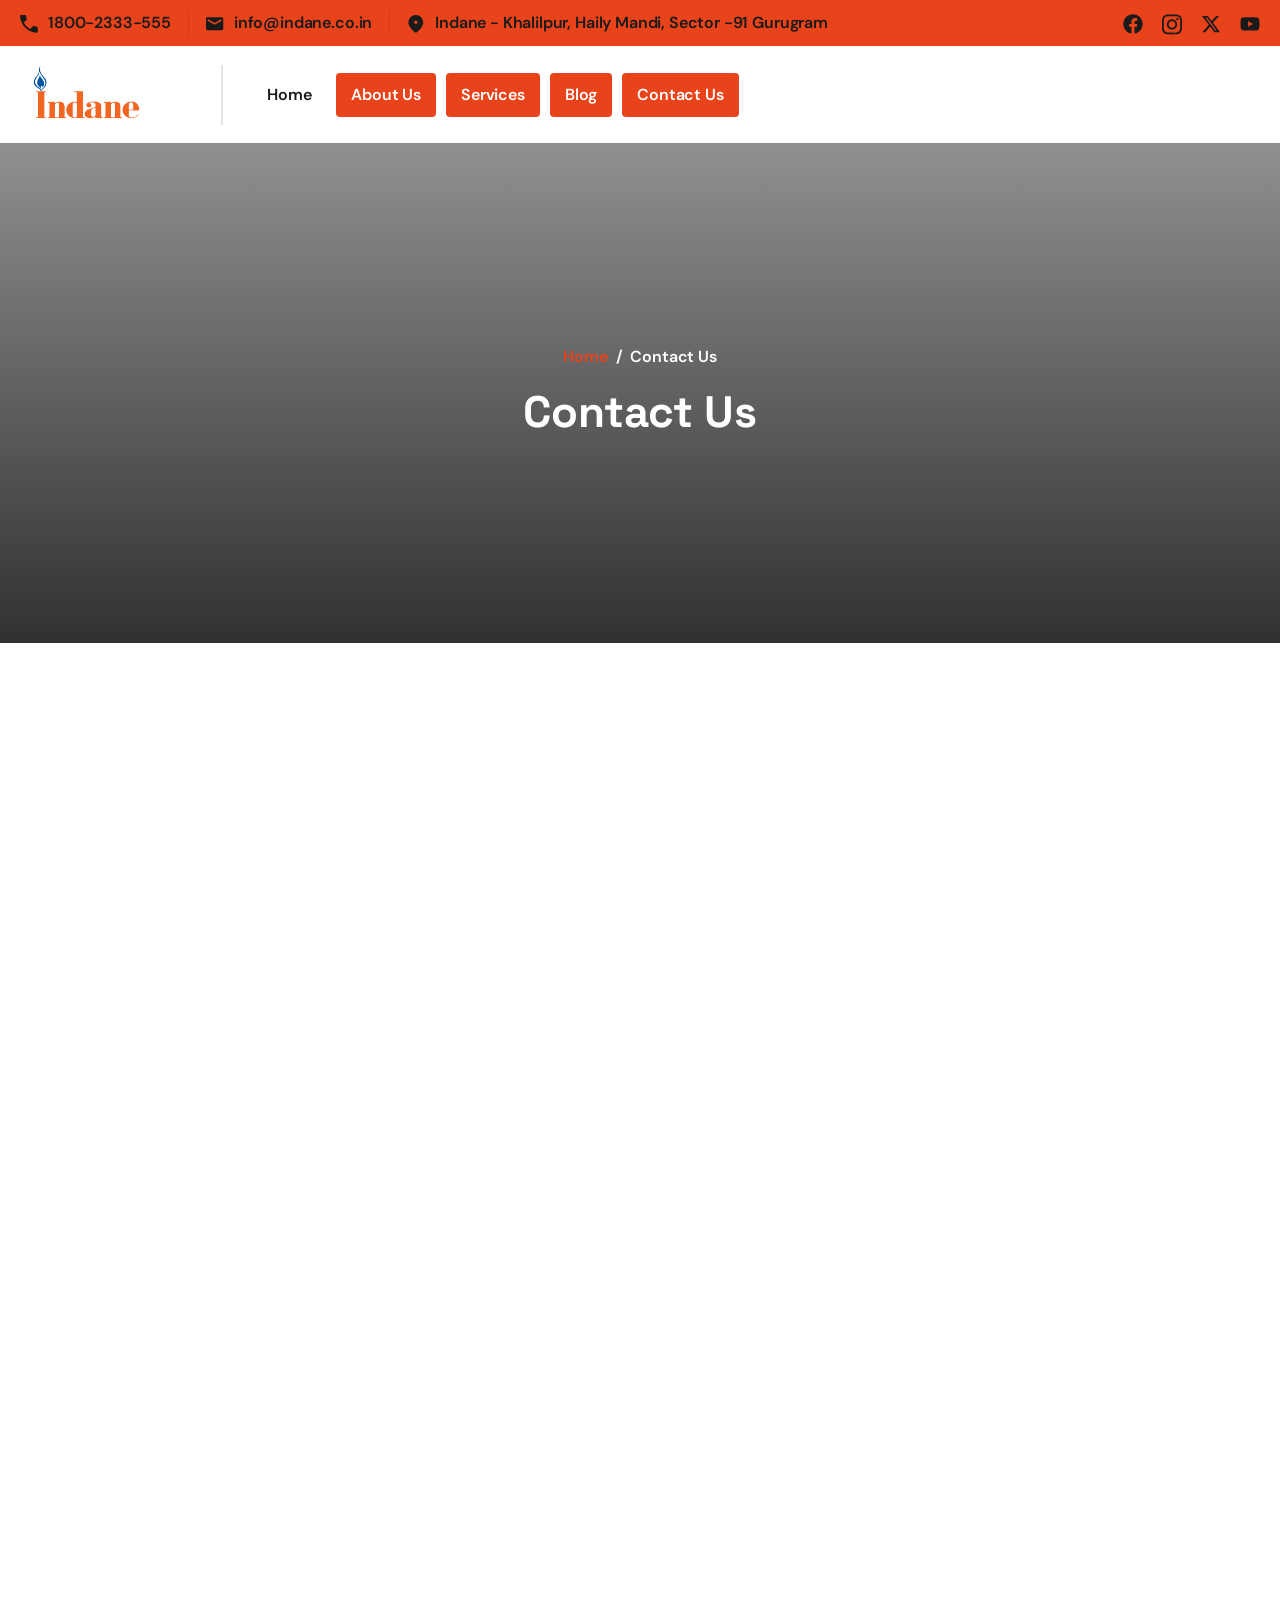
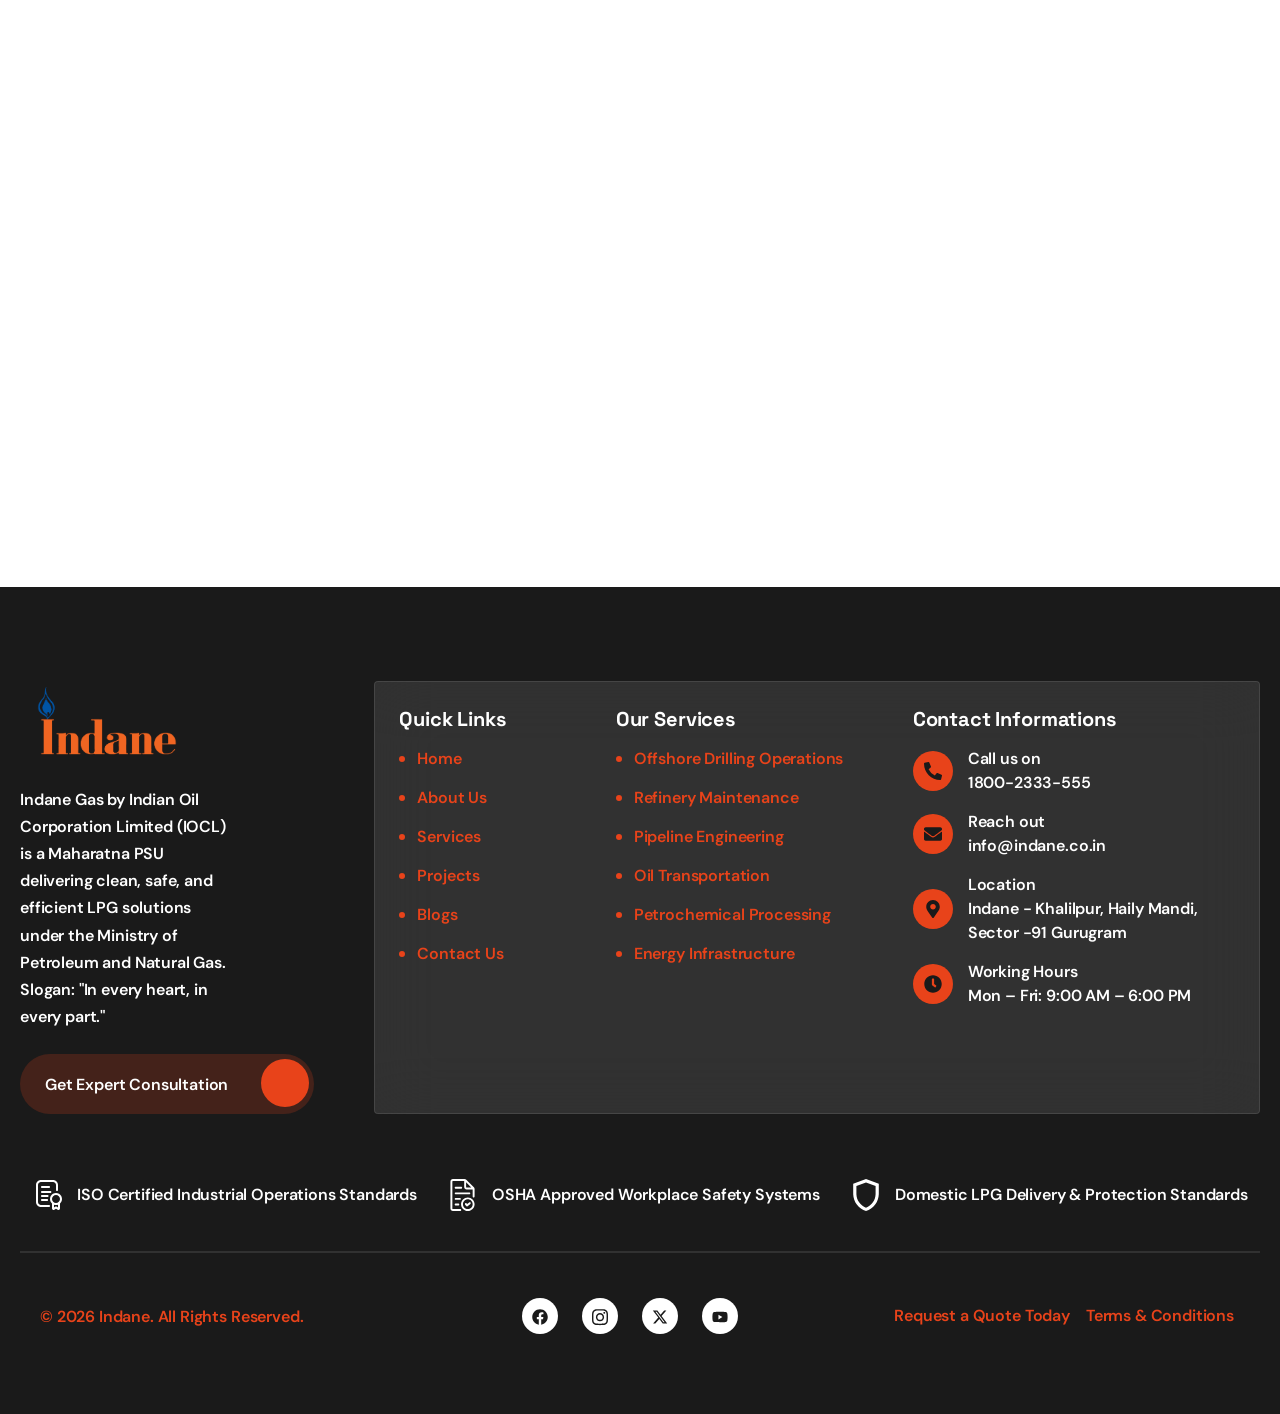
==== commit b7ea5ede: "Remove Request Quote button from header on home and contact pages" ====
--- a/contact.html
+++ b/contact.html
@@ -247,22 +247,7 @@
                   </div>
                 </div>
               </div>
-              <div class="elementor-element elementor-element-a6e4bfe e-con-full elementor-hidden-mobile e-flex e-con e-child" data-id="a6e4bfe" data-element_type="container" data-e-type="container">
-                <div class="elementor-element elementor-element-6dcb43e elementor-widget elementor-widget-elementskit-creative-button" data-id="6dcb43e" data-element_type="widget" data-e-type="widget" data-settings="{&#34;ekit_we_effect_on&#34;:&#34;none&#34;}" data-widget_type="elementskit-creative-button.default">
-                  <div class="elementor-widget-container">
-                    <div class="ekit-wid-con">
-                      <div class="ekit-btn-wraper">
-                        <a #contact target="_blank" class="ekit_creative_button ekit_position_aware" style="flex-direction: row-reverse;" data-text="">                        <span class="ekit_creative_button_icon_wrapper">                        <i aria-hidden="true" class="ekit_creative_button_icon_before icon icon-right-arrow"></i>
-</span>
-                        <span class="ekit_creative_button_text">                        Request Quote
-</span>
-                        <span class="ekit_position_aware_bg"></span>
-</a>
-                      </div>
-                    </div>
-                  </div>
-                </div>
-              </div>
+
             </div>
           </div>
         </div>
